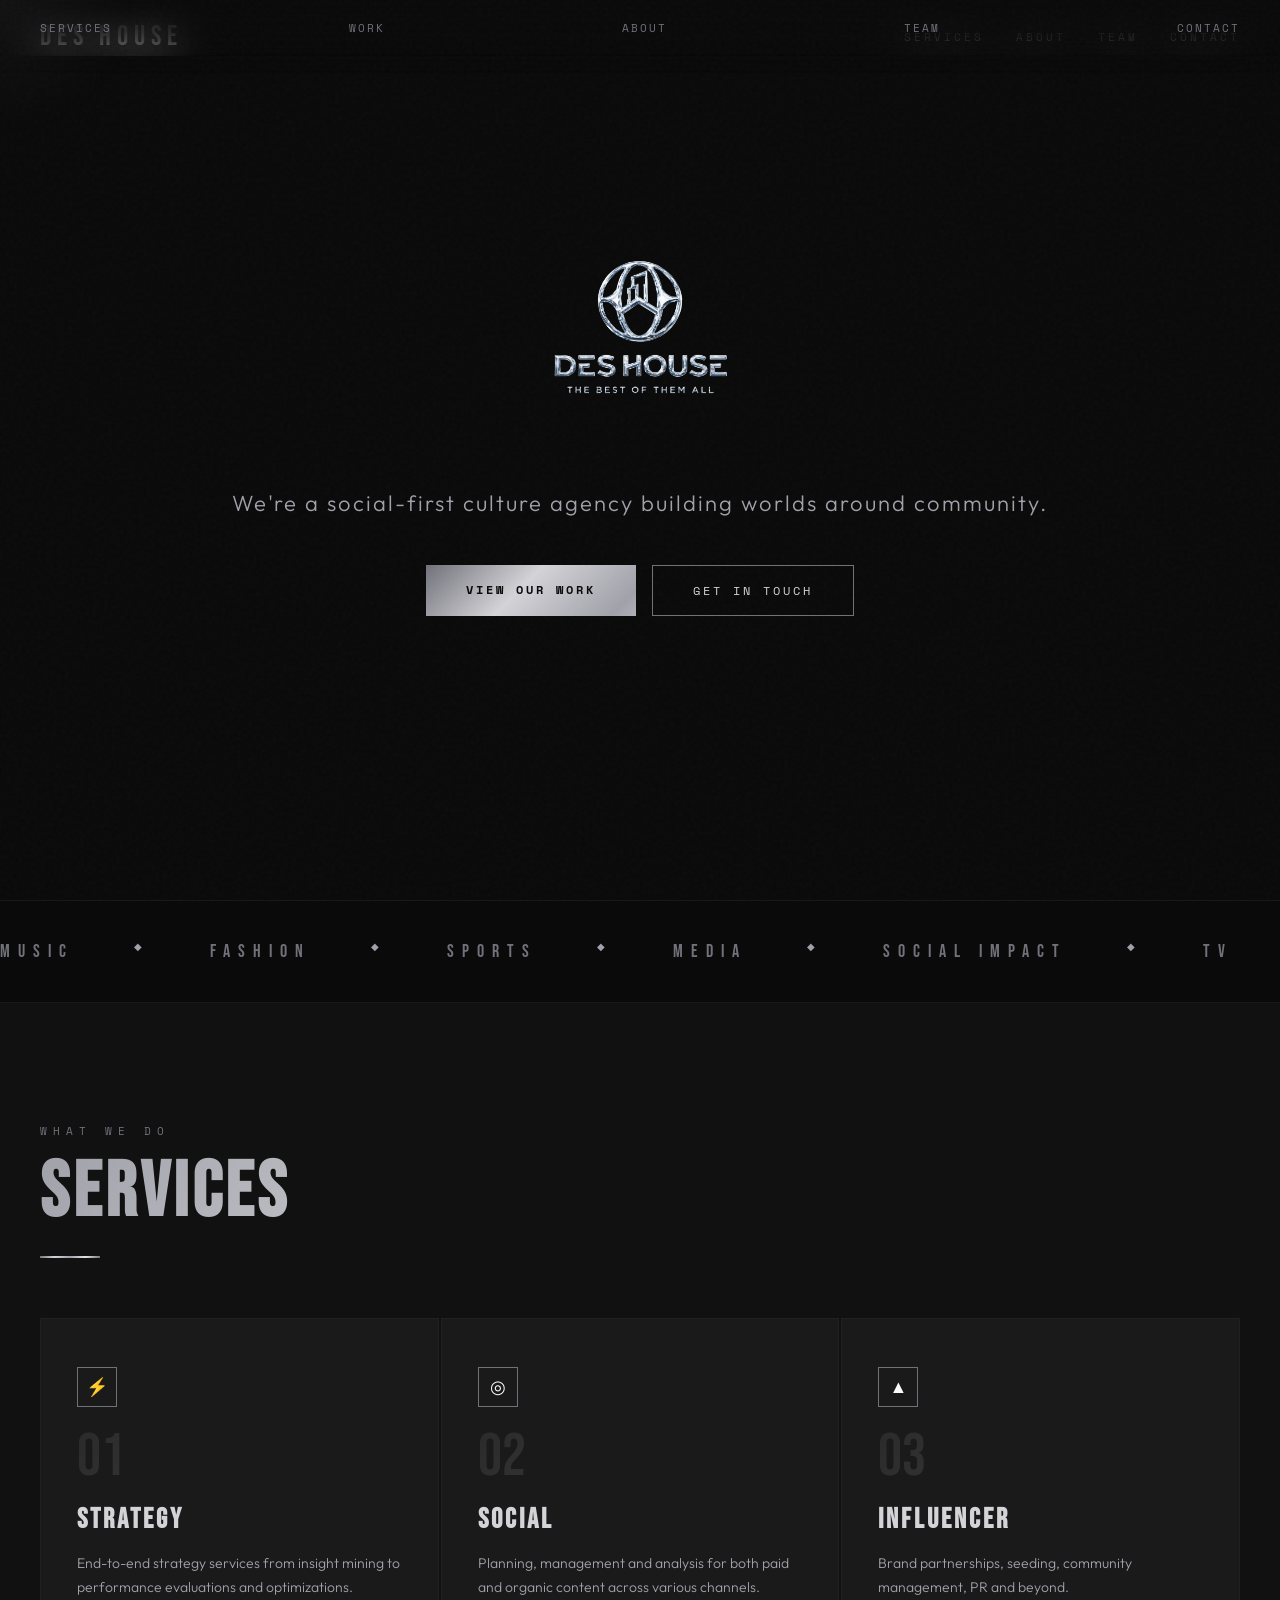
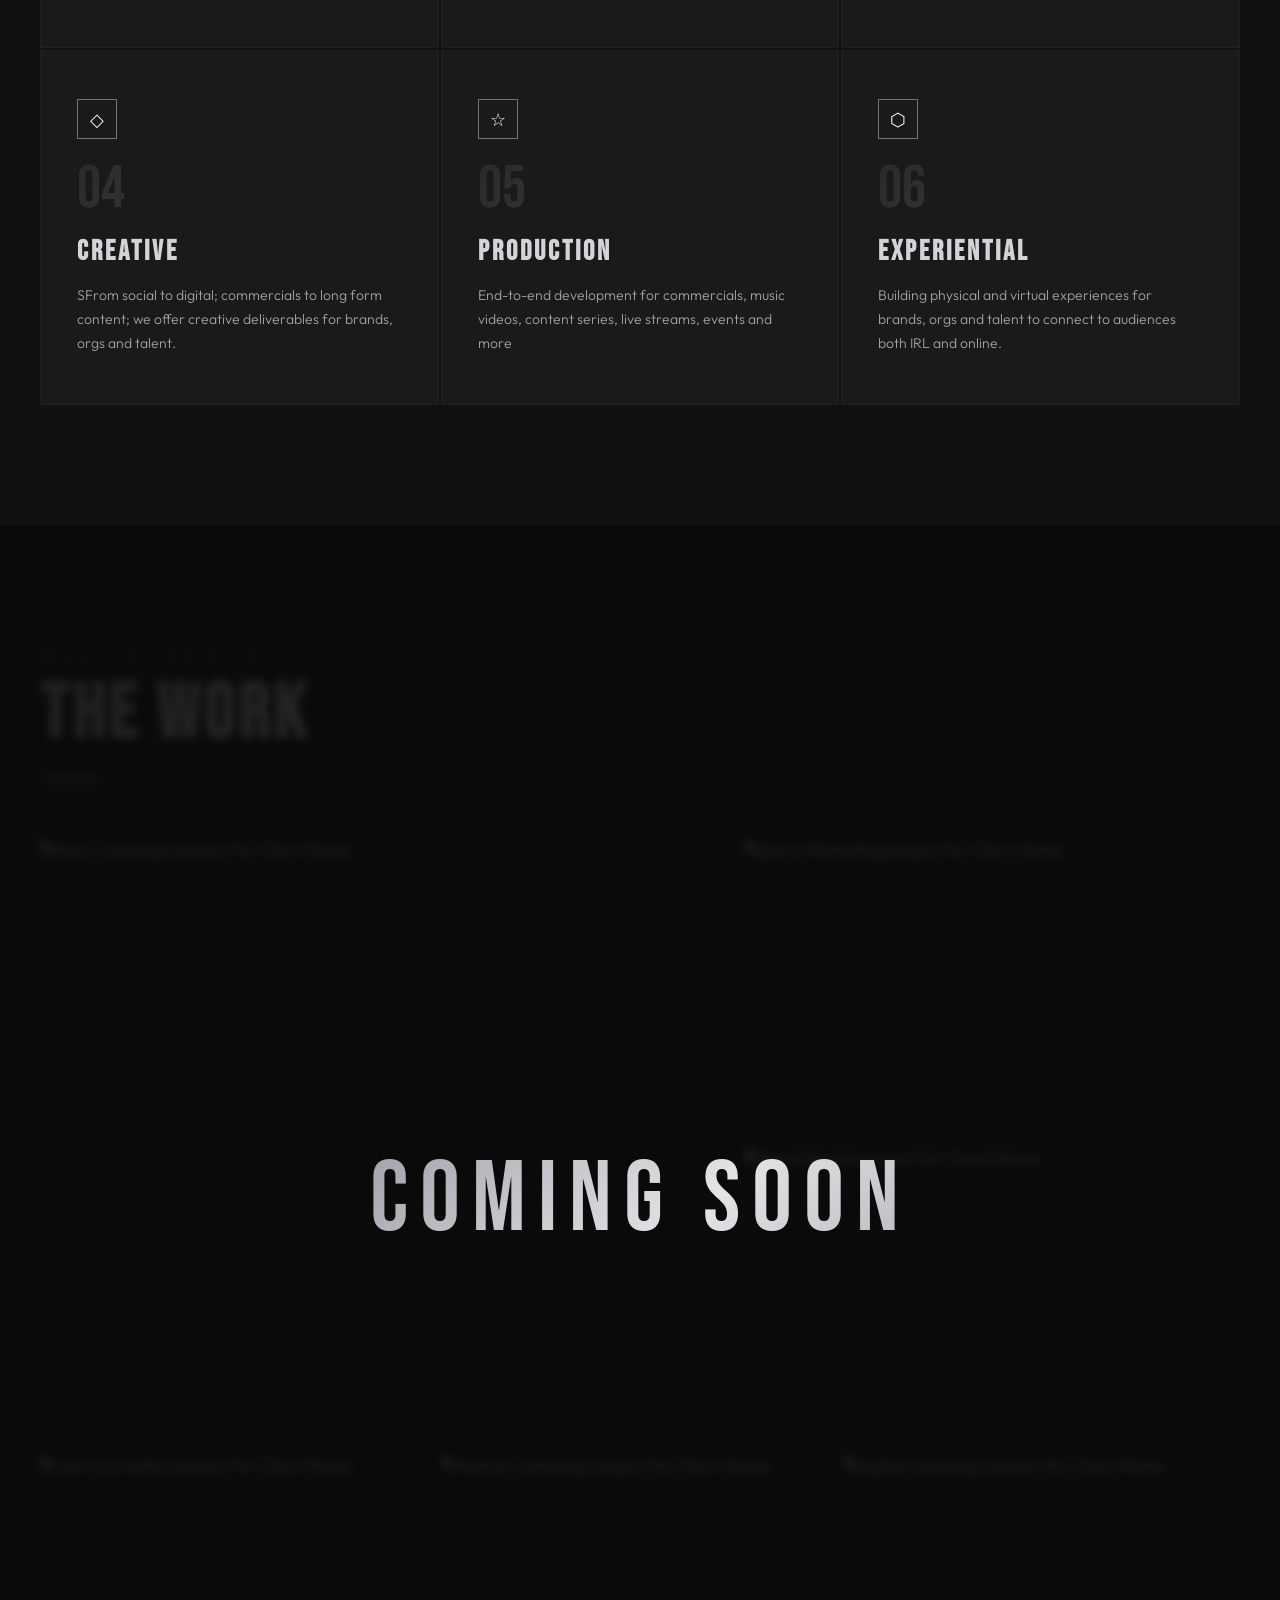
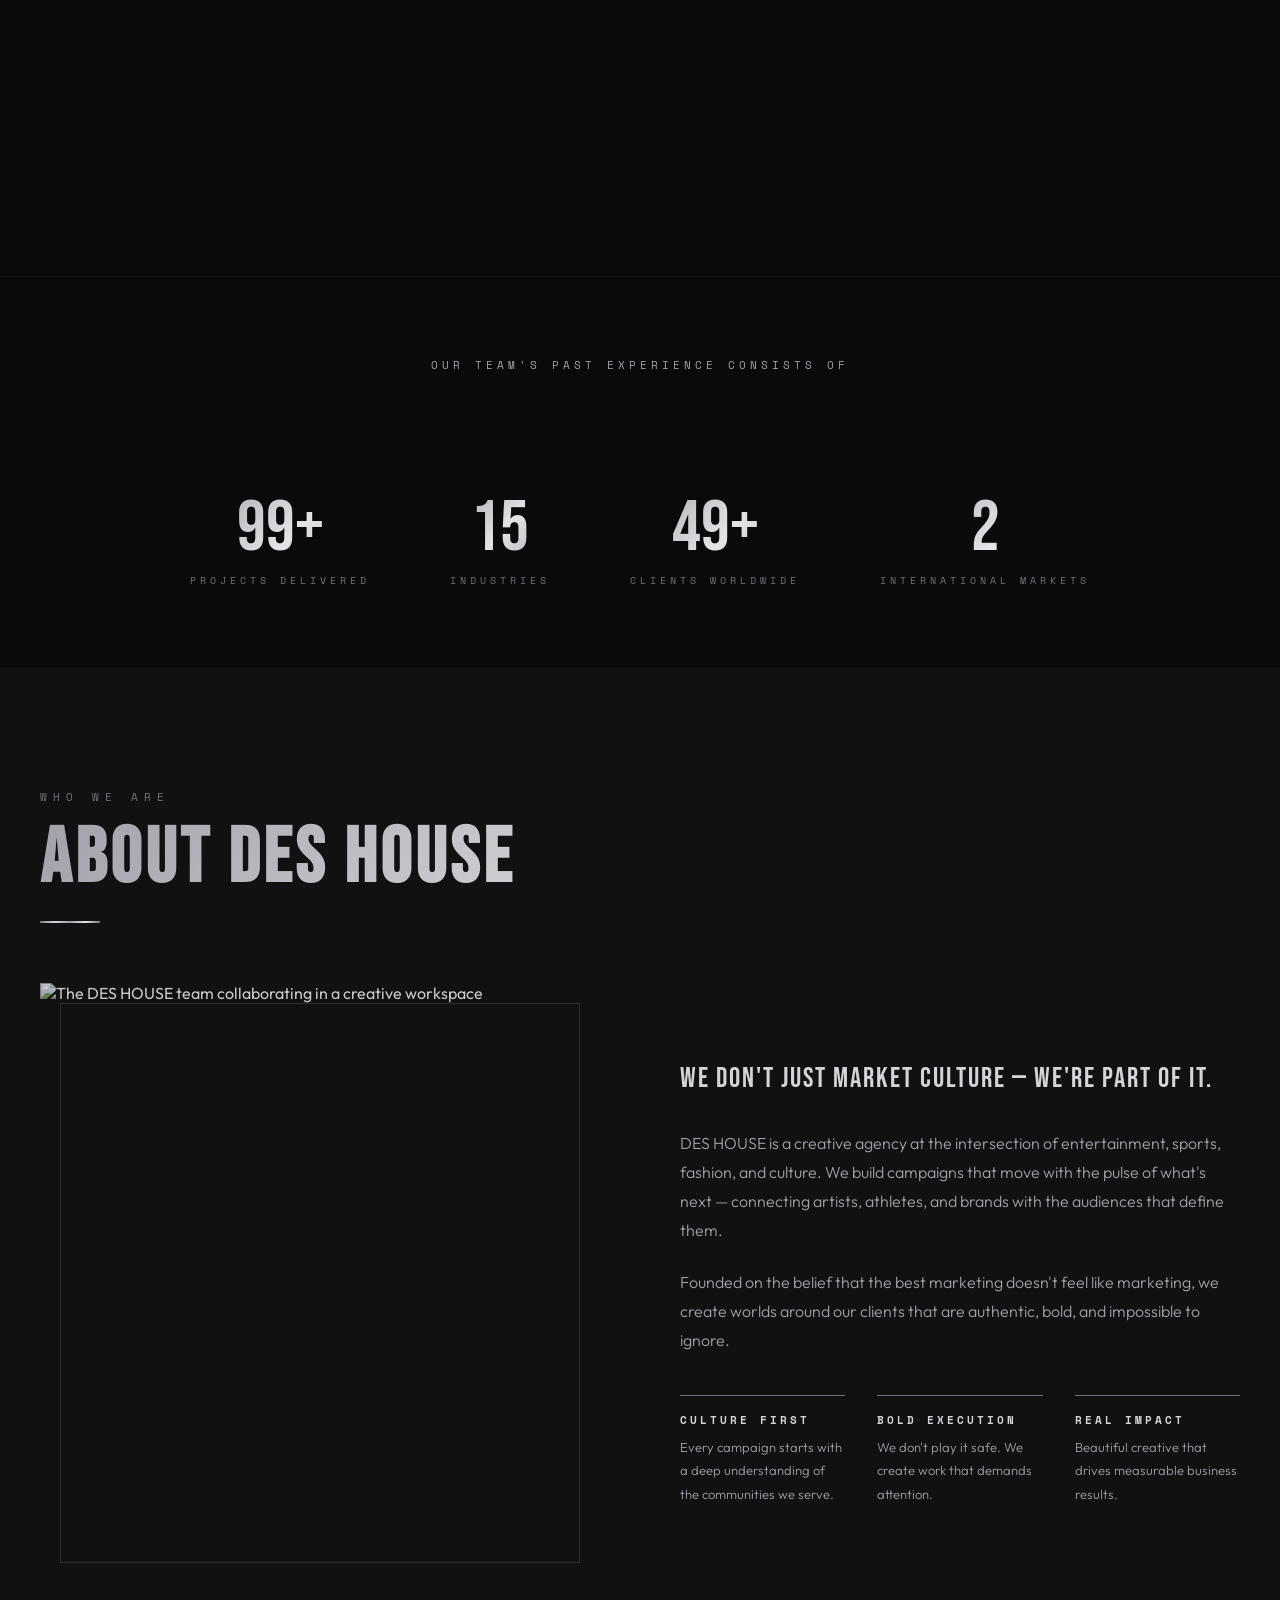
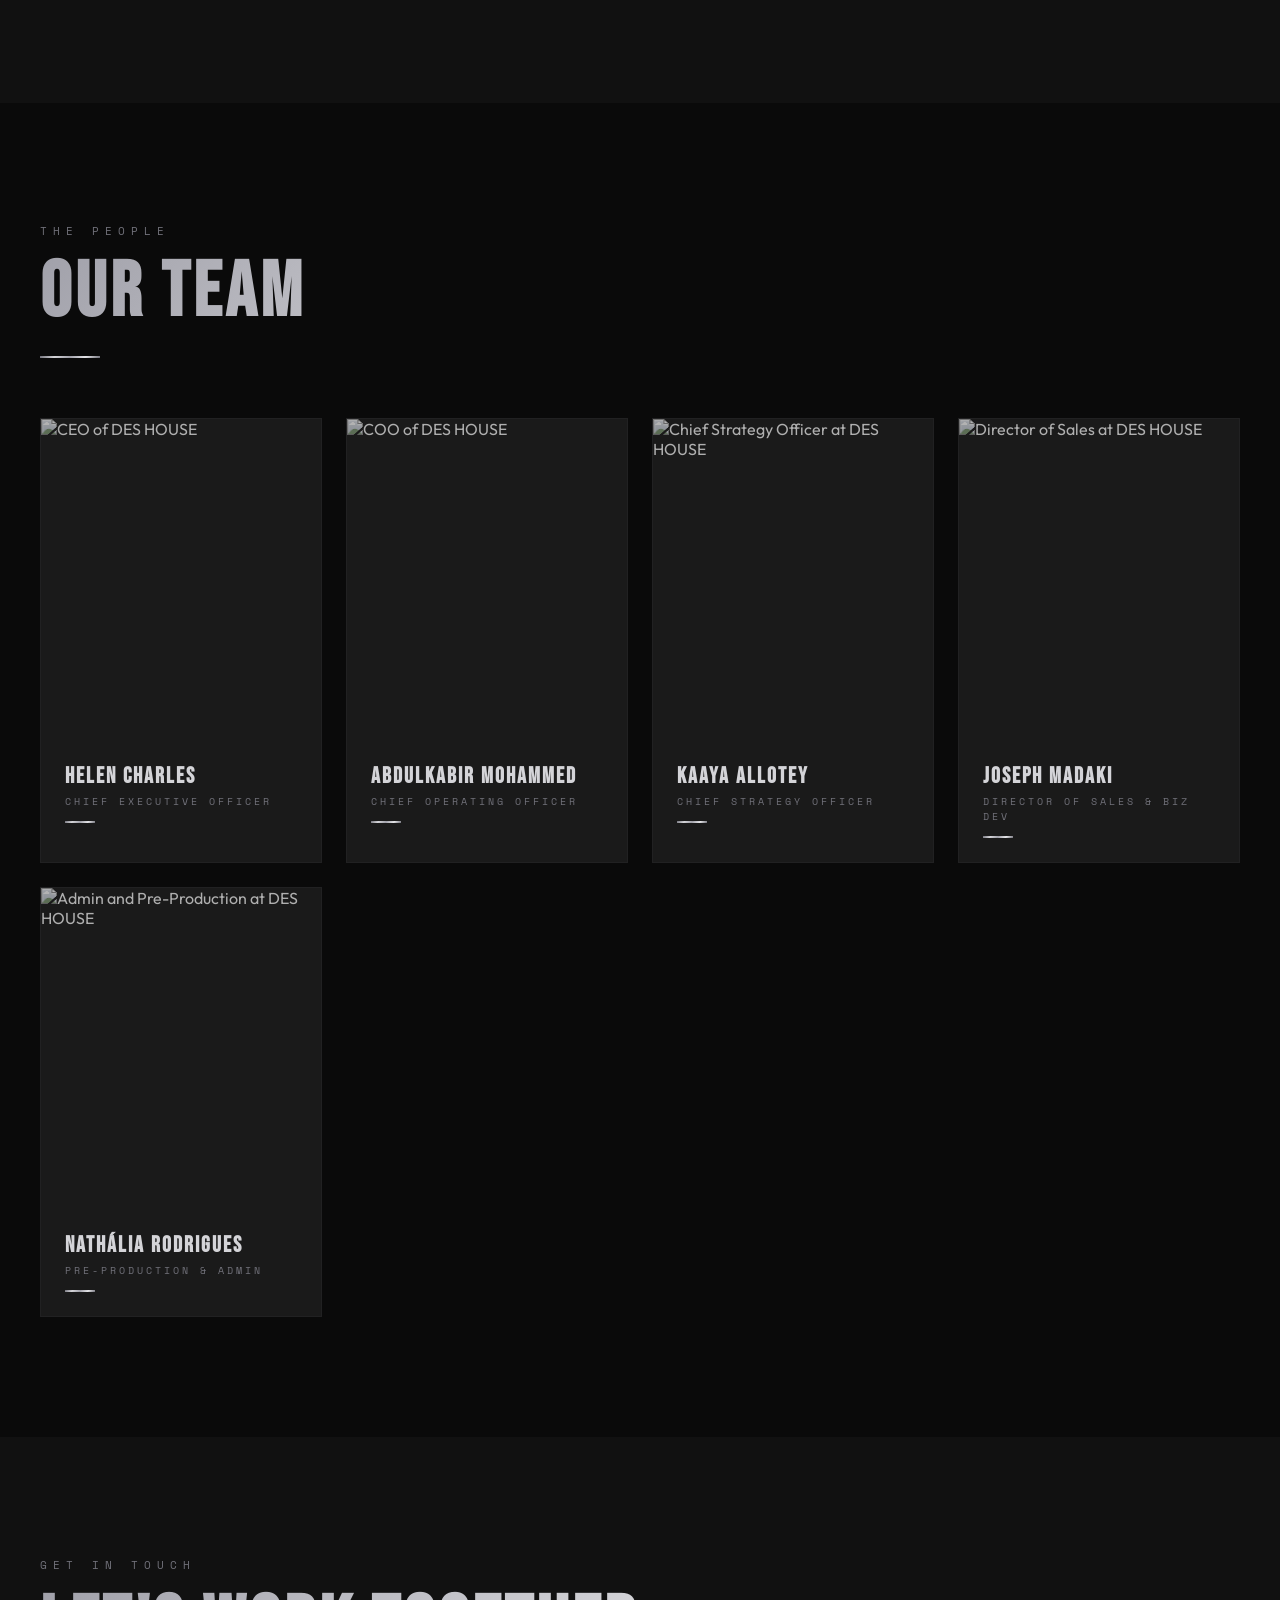
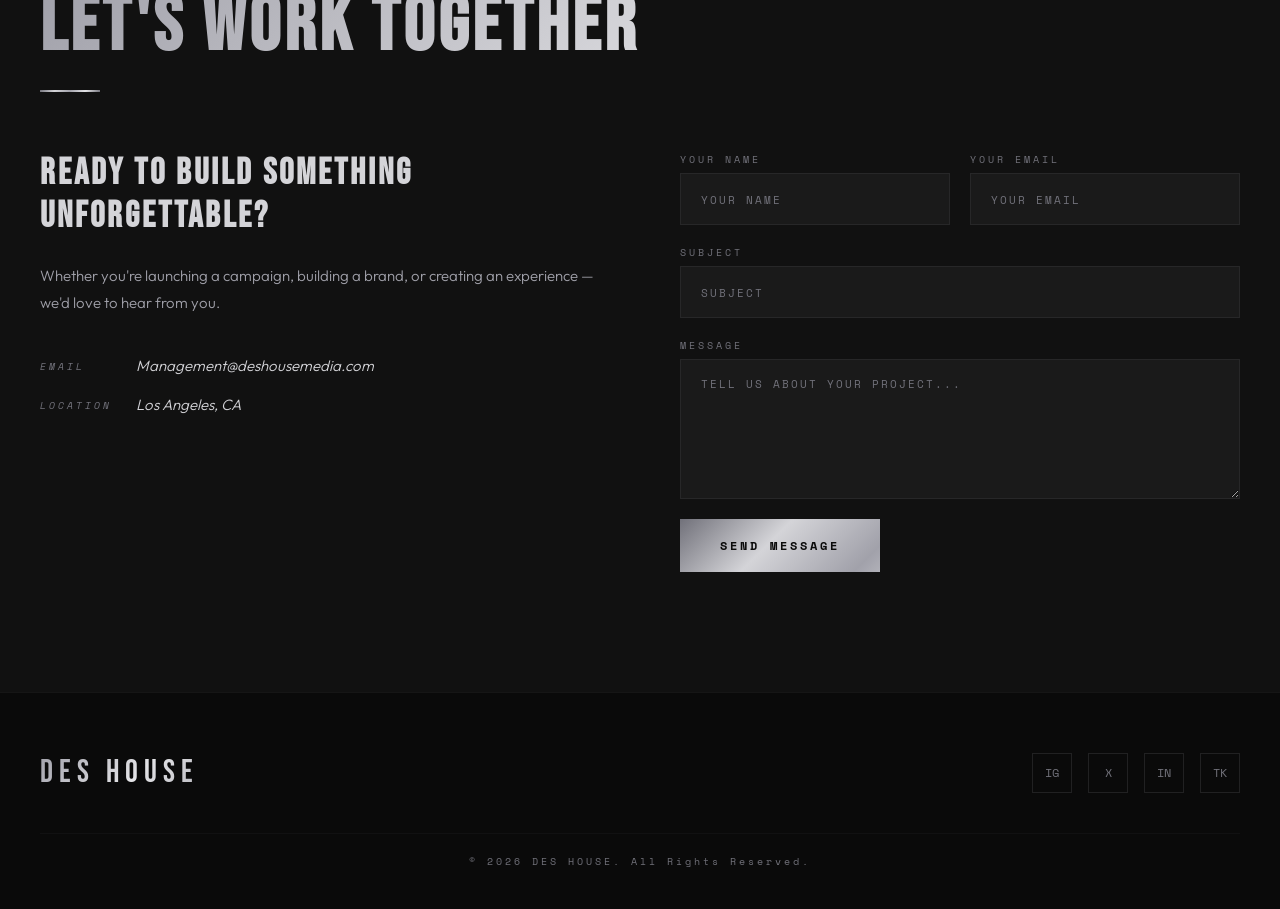
==== index.html @ db55d626 "Update index.html" ====
<!DOCTYPE html>
<html lang="en">
<head>
  <meta charset="UTF-8">
  <meta name="viewport" content="width=device-width, initial-scale=1.0">
  <title>DES HOUSE MEDIA</title>
  <meta name="description" content="DES HOUSE is a creative agency at the intersection of entertainment, sports, fashion, and culture. We build worlds around culture, sound, and sport.">

  <!-- Open Graph -->
  <meta property="og:title" content="DES HOUSE — Entertainment & Sports Marketing">
  <meta property="og:description" content="We build worlds around culture, sound, and sport.">
  <meta property="og:type" content="website">
  <meta property="og:url" content="https://deshousemedia.com">
  <meta property="og:image" content="./assets/og-image.jpg">

  <!-- Twitter Card -->
  <meta name="twitter:card" content="summary_large_image">
  <meta name="twitter:title" content="DES HOUSE — Entertainment & Sports Marketing">
  <meta name="twitter:description" content="We build worlds around culture, sound, and sport.">

  <!-- Fonts -->
  <link rel="preconnect" href="https://fonts.googleapis.com">
  <link rel="preconnect" href="https://fonts.gstatic.com" crossorigin>
  <link href="https://fonts.googleapis.com/css2?family=Bebas+Neue&family=Outfit:wght@300;400;500;600;700&family=Space+Mono:wght@400;700&display=swap" rel="stylesheet">

  <!-- Styles (flat structure) -->
  <link rel="stylesheet" href="./variables.css">
  <link rel="stylesheet" href="./base.css">
  <link rel="stylesheet" href="./layout.css">
  <link rel="stylesheet" href="./components.css">
</head>
<body>

  <div class="grain" aria-hidden="true"></div>
  <div class="cursor-glow" id="cursorGlow" aria-hidden="true"></div>

  <!-- Loader -->
  <div class="loader" id="loader" role="status" aria-label="Loading">
    <div class="loader-text" aria-hidden="true">DES HOUSE</div>
    <div class="loader-bar" aria-hidden="true">
      <div class="loader-bar-fill"></div>
    </div>
  </div>

  <!-- NAV -->
  <nav id="nav" role="navigation" aria-label="Main navigation">
    <a href="#" class="nav-logo" aria-label="DES HOUSE — home">DES HOUSE</a>
    <div class="nav-links">
      <a href="#services">Services</a>
      <!-- a href="#showreel">Reel</a -->
      <!-- a href="#work">Work</a -->
      <a href="#about">About</a>
      <a href="#team">Team</a>
      <a href="#contact">Contact</a>
    <button class="menu-toggle" id="menuToggle" aria-label="Open menu" aria-expanded="false" aria-controls="mobileMenu">
      <span></span><span></span><span></span>
    </button>
    </div>
  </nav>

  <nav class="mobile-menu" id="mobileMenu" aria-label="Mobile navigation" aria-hidden="true">
    <a href="#services">Services</a>
    <a href="#showreel">Reel</a>
    <a href="#work">Work</a>
    <a href="#about">About</a>
    <a href="#team">Team</a>
    <a href="#contact">Contact</a>
  </nav>

  <!-- HERO -->
  <section class="hero" aria-label="Hero">
    <div class="hero-fallback-bg" role="img" aria-label="Crowd at live event"></div>
    <div class="hero-overlay" aria-hidden="true"></div>
    <div class="hero-chrome-line" aria-hidden="true"></div>
    <div class="hero-content">
      <img src="./assets/Des House Logo.png" alt="DES HOUSE" class="hero-logo">
      <p class="hero-sub">We're a social-first culture agency building worlds around community.</p>
      <div class="hero-cta-row">
        <a href="#work" class="btn-chrome primary">View Our Work</a>
        <a href="#contact" class="btn-chrome secondary">Get In Touch</a>
      </div>
    </div>
  </section>

  <!-- MARQUEE -->
<div class="marquee-wrap" aria-hidden="true">
  <div class="marquee">
    <span>MUSIC</span><span class="dot">&#9670;</span>
    <span>FASHION</span><span class="dot">&#9670;</span>
    <span>SPORTS</span><span class="dot">&#9670;</span>
    <span>MEDIA</span><span class="dot">&#9670;</span>
    <span>SOCIAL IMPACT</span><span class="dot">&#9670;</span>
    <span>TV</span><span class="dot">&#9670;</span>
    <span>FILM</span><span class="dot">&#9670;</span>
    <span>TECH</span><span class="dot">&#9670;</span>
    <span>BEAUTY</span><span class="dot">&#9670;</span>
    <span>MUSIC</span><span class="dot">&#9670;</span>
    <span>FASHION</span><span class="dot">&#9670;</span>
    <span>SPORTS</span><span class="dot">&#9670;</span>
    <span>MEDIA</span><span class="dot">&#9670;</span>
    <span>SOCIAL IMPACT</span><span class="dot">&#9670;</span>
    <span>TV</span><span class="dot">&#9670;</span>
    <span>FILM</span><span class="dot">&#9670;</span>
    <span>TECH</span><span class="dot">&#9670;</span>
    <span>BEAUTY</span><span class="dot">&#9670;</span>
  </div>
</div>

  <!-- SERVICES -->
  <section id="services" aria-labelledby="services-heading">
    <p class="section-label reveal">What We Do</p>
    <h2 class="section-title reveal reveal-delay-1" id="services-heading">Services</h2>
    <div class="section-divider reveal reveal-delay-2" aria-hidden="true"></div>
    <div class="services-grid">
      <div class="service-card reveal reveal-delay-1">
        <div class="service-icon" aria-hidden="true">&#9889;</div>
        <div class="service-number" aria-hidden="true">01</div>
        <h3 class="service-title">Strategy</h3>
        <p class="service-desc">End-to-end strategy services from insight mining to performance evaluations and optimizations.</p>
      </div>
      <div class="service-card reveal reveal-delay-2">
        <div class="service-icon" aria-hidden="true">&#9678;</div>
        <div class="service-number" aria-hidden="true">02</div>
        <h3 class="service-title">Social</h3>
        <p class="service-desc">Planning, management and analysis for both paid and organic content across various channels.</p>
      </div>
      <div class="service-card reveal reveal-delay-3">
        <div class="service-icon" aria-hidden="true">&#9650;</div>
        <div class="service-number" aria-hidden="true">03</div>
        <h3 class="service-title">INfluencer</h3>
        <p class="service-desc">Brand partnerships, seeding, community management, PR and beyond.</p>
      </div>
      <div class="service-card reveal reveal-delay-4">
        <div class="service-icon" aria-hidden="true">&#9671;</div>
        <div class="service-number" aria-hidden="true">04</div>
        <h3 class="service-title">Creative</h3>
        <p class="service-desc">SFrom social to digital; commercials to long form content; we offer creative deliverables for brands, orgs and talent.</p>
      </div>
      <div class="service-card reveal reveal-delay-5">
        <div class="service-icon" aria-hidden="true">&#9734;</div>
        <div class="service-number" aria-hidden="true">05</div>
        <h3 class="service-title">Production</h3>
        <p class="service-desc">End-to-end development for commercials, music videos, content series, live streams, events and more</p>
      </div>
      <div class="service-card reveal reveal-delay-6">
        <div class="service-icon" aria-hidden="true">&#11041;</div>
        <div class="service-number" aria-hidden="true">06</div>
        <h3 class="service-title">Experiential</h3>
        <p class="service-desc">Building physical and virtual experiences for brands, orgs and talent to connect to audiences both IRL and online.</p>
      </div>
    </div>
  </section>

  <!-- SHOWREEL 
  <section id="showreel" aria-labelledby="showreel-heading">
    <p class="section-label reveal">See It In Action</p>
    <h2 class="section-title reveal reveal-delay-1" id="showreel-heading">Showreel</h2>
    <div class="section-divider reveal reveal-delay-2" style="margin-left:auto;margin-right:auto;" aria-hidden="true"></div>
    <div class="reel-container reveal reveal-delay-3">
      <div class="reel-placeholder" id="reelPlaceholder" onclick="playReel()" role="button" tabindex="0" aria-label="Play showreel video">
        <div class="reel-play" aria-hidden="true"><div class="reel-ring"></div></div>
        <span class="reel-label">Play Showreel</span>
      </div>
      <div class="reel-embed" id="reelEmbed" aria-label="Showreel video">
        <iframe id="reelIframe" src="" title="DES HOUSE Showreel" allow="autoplay; encrypted-media" allowfullscreen></iframe>
      </div>
      <div class="reel-chrome" aria-hidden="true"></div>
    </div>
  </section>
-->
  <!-- WORK -->
  <section id="work" aria-labelledby="work-heading">
    <div class="coming-soon-overlay"> <p class="coming-soon-text">Coming Soon</p> </div>
    <p class="section-label reveal">Selected Projects</p>
    <h2 class="section-title reveal reveal-delay-1" id="work-heading">The Work</h2>
    <div class="section-divider reveal reveal-delay-2" aria-hidden="true"></div>
    <div class="work-grid" id="workGrid" aria-label="Project case studies"></div>
  </section>

  <!-- MODAL -->
  <div class="modal-bg" id="modalBg" role="dialog" aria-modal="true" aria-labelledby="mTitle" aria-hidden="true">
    <div class="modal" id="modal">
      <div class="modal-top" aria-hidden="true"></div>
      <button class="modal-x" onclick="closeModal()" aria-label="Close case study">&times;</button>
      <img class="modal-hero" id="mImg" src="" alt="">
      <div class="modal-inner">
        <p class="modal-cat" id="mCat"></p>
        <h2 class="modal-t" id="mTitle"></h2>
        <div class="modal-meta">
          <div class="modal-meta-item"><span class="modal-ml">Client</span><span class="modal-mv" id="mClient"></span></div>
          <div class="modal-meta-item"><span class="modal-ml">Year</span><span class="modal-mv" id="mYear"></span></div>
          <div class="modal-meta-item"><span class="modal-ml">Services</span><span class="modal-mv" id="mServ"></span></div>
          <div class="modal-meta-item"><span class="modal-ml">Industry</span><span class="modal-mv" id="mInd"></span></div>
        </div>
        <div class="modal-body">
          <h3>The Brief</h3><p id="mBrief"></p>
          <h3>Our Approach</h3><p id="mApproach"></p>
          <div class="modal-gallery" id="mGallery"></div>
          <h3>Results</h3>
          <div class="modal-results" id="mResults"></div>
        </div>
      </div>
    </div>
  </div>

  <!-- STATS -->
  <div class="stats-strip" aria-label="Agency stats">
    <p class="stats-intro">Our team's past experience consists of</p>
    <div class="stat reveal"><div class="stat-number" data-target="100" data-suffix="+" aria-label="100+ Projects delivered">0</div><div class="stat-label">Projects Delivered</div></div>
    <div class="stat reveal reveal-delay-1"><div class="stat-number" data-target="16" data-suffix="" aria-label="16 Industries">0</div><div class="stat-label">Industries</div></div>
    <div class="stat reveal reveal-delay-2"><div class="stat-number" data-target="50" data-suffix="+" aria-label="50+ Clients ">0</div><div class="stat-label">Clients Worldwide</div></div>
    <div class="stat reveal reveal-delay-3"><div class="stat-number" data-target="3" data-suffix=""   aria-label="3 International markets">0</div><div class="stat-label">International markets</div></div>
  </div>

  <!-- ABOUT -->
  <section id="about" aria-labelledby="about-heading">
    <p class="section-label reveal">Who We Are</p>
    <h2 class="section-title reveal reveal-delay-1" id="about-heading">About DES HOUSE</h2>
    <div class="section-divider reveal reveal-delay-2" aria-hidden="true"></div>
    <div class="about-grid">
      <div class="about-img-wrap reveal">
        <img src="https://images.unsplash.com/photo-1522071820081-009f0129c71c?w=900&q=80" alt="The DES HOUSE team collaborating in a creative workspace" loading="lazy" width="900" height="600">
        <div class="about-frame" aria-hidden="true"></div>
      </div>
      <div class="about-text">
        <p class="hl reveal">We don't just market culture — we're part of it.</p>
        <p class="reveal reveal-delay-1">DES HOUSE is a creative agency at the intersection of entertainment, sports, fashion, and culture. We build campaigns that move with the pulse of what's next — connecting artists, athletes, and brands with the audiences that define them.</p>
        <p class="reveal reveal-delay-2">Founded on the belief that the best marketing doesn't feel like marketing, we create worlds around our clients that are authentic, bold, and impossible to ignore.</p>
        <div class="about-vals reveal reveal-delay-3">
          <div class="about-val"><h4>Culture First</h4><p>Every campaign starts with a deep understanding of the communities we serve.</p></div>
          <div class="about-val"><h4>Bold Execution</h4><p>We don't play it safe. We create work that demands attention.</p></div>
          <div class="about-val"><h4>Real Impact</h4><p>Beautiful creative that drives measurable business results.</p></div>
        </div>
      </div>
    </div>
  </section>

  <!-- TEAM -->
  <section id="team" aria-labelledby="team-heading">
    <p class="section-label reveal">The People</p>
    <h2 class="section-title reveal reveal-delay-1" id="team-heading">Our Team</h2>
    <div class="section-divider reveal reveal-delay-2" aria-hidden="true"></div>
    <div class="team-grid" id="teamGrid" aria-label="Team members"></div>
  </section>

  <!-- CONTACT -->
  <section id="contact" aria-labelledby="contact-heading">
    <p class="section-label reveal">Get In Touch</p>
    <h2 class="section-title reveal reveal-delay-1" id="contact-heading">Let's Work Together</h2>
    <div class="section-divider reveal reveal-delay-2" aria-hidden="true"></div>
    <div class="contact-grid">
      <div class="contact-info reveal reveal-delay-3">
        <h3>Ready to build something unforgettable?</h3>
        <p>Whether you're launching a campaign, building a brand, or creating an experience — we'd love to hear from you.</p>
        <address class="c-details">
          <div class="c-detail"><span class="c-dl">Email</span><a class="c-dv" href="mailto:Management@deshousemedia.com">Management@deshousemedia.com</a></div>
<!-- <div class="c-detail"><span class="c-dl">Phone</span><a class="c-dv" href="tel:+10000000000">+1 (000) 000-0000</a></div> -->
          <div class="c-detail"><span class="c-dl">Location</span><span class="c-dv">Los Angeles, CA</span></div>
        </address>
      </div>
      <form class="contact-form" id="contactForm" novalidate aria-label="Contact form">
        <div class="form-row">
          <div class="fg">
            <label for="name">Your Name</label>
            <input type="text" id="name" name="name" placeholder="Your Name" required minlength="2" autocomplete="name">
          </div>
          <div class="fg">
            <label for="email">Your Email</label>
            <input type="email" id="email" name="email" placeholder="Your Email" required autocomplete="email">
          </div>
        </div>
        <div class="fg">
          <label for="subject">Subject</label>
          <input type="text" id="subject" name="subject" placeholder="Subject" required>
        </div>
        <div class="fg">
          <label for="message">Message</label>
          <textarea id="message" name="message" placeholder="Tell us about your project..." required minlength="20"></textarea>
        </div>
        <div id="formStatus" class="form-status" role="status" aria-live="polite"></div>
        <button type="submit" class="btn-sub">Send Message</button>
      </form>
    </div>
  </section>

  <!-- FOOTER -->
  <footer role="contentinfo">
    <div class="footer-c">
      <a href="#" class="footer-logo" aria-label="DES HOUSE — back to top">DES HOUSE</a>
      <nav class="footer-links" aria-label="Footer navigation">
        <a href="#services">Services</a>
        <a href="#work">Work</a>
        <a href="#about">About</a>
        <a href="#team">Team</a>
        <a href="#contact">Contact</a>
      </nav>
      <div class="footer-soc" aria-label="Social media links">
        <a class="footer-s" href="#" aria-label="Instagram" rel="noopener noreferrer">IG</a>
        <a class="footer-s" href="#" aria-label="X / Twitter" rel="noopener noreferrer">X</a>
        <a class="footer-s" href="#" aria-label="LinkedIn" rel="noopener noreferrer">IN</a>
        <a class="footer-s" href="#" aria-label="TikTok" rel="noopener noreferrer">TK</a>
      </div>
    </div>
    <div class="footer-b">
      <p>&copy; <span id="year"></span> DES HOUSE. All Rights Reserved.</p>
    </div>
  </footer>

  <script>document.getElementById('year').textContent = new Date().getFullYear();</script>
  <script type="module" src="./main.js"></script>

</body>
</html>
---- variables.css ----
/* ============================================
   VARIABLES & RESET
   ============================================ */

*, *::before, *::after {
  margin: 0;
  padding: 0;
  box-sizing: border-box;
}

:root {
  /* Colors */
  --cl: #d4d4d8;
  --cm: #a1a1aa;
  --cd: #71717a;
  --bk: #0a0a0a;
  --bs: #111;
  --bc: #1a1a1a;
  --bh: #222;
  --wh: #fafafa;

  /* Gradients */
  --cg: linear-gradient(135deg, #71717a 0%, #d4d4d8 25%, #a1a1aa 50%, #e4e4e7 75%, #71717a 100%);
  --ct: linear-gradient(135deg, #a1a1aa, #e4e4e7, #a1a1aa, #d4d4d8);
}

html {
  scroll-behavior: smooth;
}

body {
  background: var(--bk);
  color: var(--wh);
  font-family: 'Outfit', sans-serif;
  overflow-x: hidden;
}

a {
  color: inherit;
  text-decoration: none;
}

::selection {
  background: var(--cm);
  color: var(--bk);
}
---- base.css ----
/* ============================================
   BASE COMPONENTS
   Loader, Cursor, Grain, Marquee, Sections,
   Stats, Buttons, Footer
   ============================================ */

/* --- Grain & Cursor --- */
.cursor-glow {
  position: fixed;
  width: 280px;
  height: 280px;
  border-radius: 50%;
  background: radial-gradient(circle, rgba(161,161,170,.06) 0%, transparent 70%);
  pointer-events: none;
  z-index: 9999;
  transform: translate(-50%, -50%);
}

.grain {
  position: fixed;
  inset: 0;
  pointer-events: none;
  z-index: 9998;
  opacity: .025;
  background-image: url("data:image/svg+xml,%3Csvg viewBox='0 0 256 256' xmlns='http://www.w3.org/2000/svg'%3E%3Cfilter id='n'%3E%3CfeTurbulence type='fractalNoise' baseFrequency='0.9' numOctaves='4' stitchTiles='stitch'/%3E%3C/filter%3E%3Crect width='100%25' height='100%25' filter='url(%23n)'/%3E%3C/svg%3E");
}

/* --- Loader --- */
.loader {
  position: fixed;
  inset: 0;
  background: var(--bk);
  z-index: 10000;
  display: flex;
  align-items: center;
  justify-content: center;
  flex-direction: column;
  gap: 24px;
  transition: opacity .8s, visibility .8s;
}

.loader.hidden {
  opacity: 0;
  visibility: hidden;
  pointer-events: none;
}

.loader-text {
  font-family: 'Bebas Neue', sans-serif;
  font-size: clamp(48px, 10vw, 120px);
  background: var(--ct);
  -webkit-background-clip: text;
  -webkit-text-fill-color: transparent;
  background-clip: text;
  letter-spacing: 8px;
  animation: shimmer 2s ease-in-out infinite;
  background-size: 200% 100%;
}

.loader-bar {
  width: 200px;
  height: 2px;
  background: var(--bc);
  border-radius: 2px;
  overflow: hidden;
}

.loader-bar-fill {
  height: 100%;
  width: 0%;
  background: var(--cg);
  animation: loadFill 2s ease-in-out forwards;
}

/* --- Section Base --- */
section {
  padding: 120px 40px;
  position: relative;
}

.section-label {
  font-family: 'Space Mono', monospace;
  font-size: 11px;
  letter-spacing: 6px;
  text-transform: uppercase;
  color: var(--cd);
  margin-bottom: 16px;
}

.section-title {
  font-family: 'Bebas Neue', sans-serif;
  font-size: clamp(40px, 6vw, 80px);
  letter-spacing: 4px;
  background: var(--ct);
  -webkit-background-clip: text;
  -webkit-text-fill-color: transparent;
  background-clip: text;
  background-size: 200% 100%;
  line-height: 1;
}

.section-divider {
  width: 60px;
  height: 2px;
  background: var(--cg);
  margin: 24px 0 40px 0;
}

/* --- Marquee --- */
.marquee-wrap {
  overflow: hidden;
  padding: 40px 0;
  border-top: 1px solid rgba(161,161,170,.1);
  border-bottom: 1px solid rgba(161,161,170,.1);
}

.marquee {
  display: flex;
  gap: 60px;
  animation: marquee 20s linear infinite;
  width: max-content;
}

.marquee span {
  font-family: 'Bebas Neue', sans-serif;
  font-size: 18px;
  letter-spacing: 8px;
  color: var(--cd);
  white-space: nowrap;
}

.marquee .dot {
  color: var(--cm);
  font-size: 10px;
}

/* --- Stats Strip --- */
.stats-strip {
  display: flex;
  justify-content: center;
  gap: 80px;
  padding: 80px 40px;
  border-top: 1px solid rgba(161,161,170,.08);
  border-bottom: 1px solid rgba(161,161,170,.08);
  background: var(--bk);
  flex-wrap: wrap;
}

.stat { text-align: center; }

.stat-number {
  font-family: 'Bebas Neue', sans-serif;
  font-size: clamp(48px, 6vw, 72px);
  background: var(--ct);
  -webkit-background-clip: text;
  -webkit-text-fill-color: transparent;
  background-clip: text;
  background-size: 200% 100%;
  line-height: 1;
}

.stat-label {
  font-family: 'Space Mono', monospace;
  font-size: 10px;
  letter-spacing: 4px;
  text-transform: uppercase;
  color: var(--cd);
  margin-top: 8px;
}

/* --- Buttons --- */
.btn-chrome {
  font-family: 'Space Mono', monospace;
  font-size: 12px;
  letter-spacing: 3px;
  text-transform: uppercase;
  padding: 16px 40px;
  border: none;
  cursor: pointer;
  transition: all .4s;
}

.btn-chrome.primary {
  background: var(--cg);
  background-size: 200% 100%;
  color: var(--bk);
  font-weight: 700;
}

.btn-chrome.primary:hover {
  background-position: 100% 50%;
  transform: translateY(-2px);
  box-shadow: 0 8px 32px rgba(161,161,170,.2);
}

.btn-chrome.secondary {
  background: transparent;
  color: var(--cl);
  border: 1px solid var(--cd);
}

.btn-chrome.secondary:hover {
  background: rgba(161,161,170,.1);
  border-color: var(--cl);
}

/* --- Footer --- */
footer {
  padding: 60px 40px 40px;
  border-top: 1px solid rgba(161,161,170,.08);
  background: var(--bk);
}

.footer-c {
  display: flex;
  justify-content: space-between;
  align-items: flex-start;
  max-width: 1400px;
  margin: 0 auto;
  flex-wrap: wrap;
  gap: 40px;
}

.footer-logo {
  font-family: 'Bebas Neue', sans-serif;
  font-size: 32px;
  letter-spacing: 6px;
  background: var(--ct);
  -webkit-background-clip: text;
  -webkit-text-fill-color: transparent;
  background-clip: text;
  background-size: 200% 100%;
}

.footer-links {
  display: flex;
  gap: 32px;
}

.footer-links a {
  font-family: 'Space Mono', monospace;
  font-size: 11px;
  letter-spacing: 2px;
  text-transform: uppercase;
  color: var(--cd);
  transition: color .3s;
}

.footer-links a:hover { color: var(--cl); }

.footer-soc { display: flex; gap: 16px; }

.footer-s {
  width: 40px;
  height: 40px;
  border: 1px solid rgba(161,161,170,.15);
  display: flex;
  align-items: center;
  justify-content: center;
  font-size: 12px;
  font-family: 'Space Mono', monospace;
  color: var(--cd);
  transition: all .3s;
  cursor: pointer;
}

.footer-s:hover {
  border-color: var(--cl);
  color: var(--cl);
  background: rgba(161,161,170,.05);
}

.footer-b {
  text-align: center;
  margin-top: 40px;
  padding-top: 20px;
  border-top: 1px solid rgba(161,161,170,.05);
  max-width: 1400px;
  margin-left: auto;
  margin-right: auto;
}

.footer-b p {
  font-family: 'Space Mono', monospace;
  font-size: 10px;
  letter-spacing: 3px;
  color: var(--cd);
}
.stats-intro {
  width: 100%;
  text-align: center;
  font-family: 'Space Mono', monospace;
  font-size: 11px;
  letter-spacing: 4px;
  text-transform: uppercase;
  color: var(--cm);
  margin-bottom: 40px;
}
---- layout.css ----
/* ============================================
   LAYOUT — Nav, Hero, Services, Work,
   About, Team
   ============================================ */

/* --- Nav --- */
nav {
  position: fixed;
  top: 0;
  left: 0;
  right: 0;
  z-index: 1000;
  padding: 20px 40px;
  display: flex;
  align-items: center;
  justify-content: space-between;
  background: linear-gradient(to bottom, rgba(10,10,10,.95), transparent);
  backdrop-filter: blur(20px);
  -webkit-backdrop-filter: blur(20px);
  transition: all .4s;
}

nav.scrolled {
  background: rgba(10,10,10,.92);
  padding: 14px 40px;
  border-bottom: 1px solid rgba(161,161,170,.1);
}

.nav-logo {
  font-family: 'Bebas Neue', sans-serif;
  font-size: 28px;
  letter-spacing: 6px;
  background: var(--ct);
  -webkit-background-clip: text;
  -webkit-text-fill-color: transparent;
  background-clip: text;
  background-size: 200% 100%;
}

.nav-links {
  display: flex;
  gap: 32px;
  align-items: center;
}

.nav-links a {
  font-family: 'Space Mono', monospace;
  font-size: 11px;
  letter-spacing: 3px;
  text-transform: uppercase;
  color: var(--cm);
  position: relative;
  transition: color .3s;
}

.nav-links a::after {
  content: '';
  position: absolute;
  bottom: -4px;
  left: 0;
  width: 0;
  height: 1px;
  background: var(--cl);
  transition: width .3s;
}

.nav-links a:hover { color: var(--wh); }
.nav-links a:hover::after { width: 100%; }

.nav-cta {
  font-family: 'Space Mono', monospace;
  font-size: 11px;
  letter-spacing: 2px;
  text-transform: uppercase;
  padding: 10px 24px;
  border: 1px solid var(--cd);
  background: transparent;
  color: var(--cl);
  cursor: pointer;
  transition: all .3s;
}

.nav-cta:hover {
  background: var(--cl);
  color: var(--bk);
  border-color: var(--cl);
}

.menu-toggle {
  display: none;
  flex-direction: column;
  gap: 6px;
  cursor: pointer;
  z-index: 1001;
  background: none;
  border: none;
  padding: 4px;
}

.menu-toggle span {
  width: 28px;
  height: 1.5px;
  background: var(--cl);
  transition: all .3s;
  display: block;
}

.mobile-menu {
  display: none;
  position: fixed;
  inset: 0;
  background: rgba(10,10,10,.98);
  z-index: 999;
  flex-direction: column;
  align-items: center;
  justify-content: center;
  gap: 32px;
  opacity: 0;
  visibility: hidden;
  transition: all .4s;
}

.mobile-menu.active {
  opacity: 1;
  visibility: visible;
}

.mobile-menu a {
  font-family: 'Bebas Neue', sans-serif;
  font-size: 48px;
  letter-spacing: 6px;
  color: var(--cm);
  transition: color .3s;
}

.mobile-menu a:hover { color: var(--wh); }

/* --- Hero --- */

.hero-logo {
  max-width: 520px;
  max-height: 260px;
  width: 80%;
  height: auto;
  margin: 0 auto;
  display: block;
  opacity: 0;
  animation: fadeUp 1s ease 2.4s forwards;
  object-fit: contain;
}
.hero {
  position: relative;
  height: 100vh;
  min-height: 700px;
  display: flex;
  align-items: center;
  justify-content: center;
  overflow: hidden;
}

.hero-fallback-bg {
  position: absolute;
  inset: 0;
  background: url('https://images.unsplash.com/photo-1492684223066-81342ee5ff30?w=1920&q=80') center/cover no-repeat;
  filter: grayscale(60%) brightness(.25) contrast(1.2);
}

.hero-overlay {
  position: absolute;
  inset: 0;
  background: linear-gradient(to bottom, rgba(10,10,10,.5) 0%, rgba(10,10,10,.15) 40%, rgba(10,10,10,.85) 100%);
}

.hero-chrome-line {
  position: absolute;
  top: 0;
  left: 0;
  right: 0;
  height: 3px;
  background: var(--cg);
  background-size: 200% 100%;
  animation: shimmer 3s ease-in-out infinite;
}

.hero-content {
  position: relative;
  z-index: 2;
  text-align: center;
  max-width: 1100px;
  padding: 0 24px;
  padding-bottom: 80px;
}

.hero-tag {
  font-family: 'Space Mono', monospace;
  font-size: 12px;
  letter-spacing: 6px;
  text-transform: uppercase;
  color: var(--cm);
  margin-bottom: 24px;
  opacity: 0;
  animation: fadeUp .8s ease 2.2s forwards;
}

.hero-title {
  font-family: 'Bebas Neue', sans-serif;
  font-size: clamp(64px, 12vw, 180px);
  line-height: .9;
  letter-spacing: 8px;
  background: var(--ct);
  -webkit-background-clip: text;
  -webkit-text-fill-color: transparent;
  background-clip: text;
  background-size: 200% 100%;
  opacity: 0;
  animation: fadeUp 1s ease 2.4s forwards, shimmer 4s ease-in-out 3.4s infinite;
}

.hero-sub {
  font-weight: 300;
  font-size: clamp(16px, 2vw, 22px);
  color: var(--cm);
  margin-top: 24px;
  letter-spacing: 2px;
  opacity: 0;
  animation: fadeUp .8s ease 2.6s forwards;
}

.hero-cta-row {
  display: flex;
  gap: 16px;
  justify-content: center;
  margin-top: 48px;
  opacity: 0;
  animation: fadeUp .8s ease 2.8s forwards;
}

.hero-scroll {
  position: absolute;
  bottom: 40px;
  left: 50%;
  transform: translateX(-50%);
  display: flex;
  flex-direction: column;
  align-items: center;
  gap: 8px;
  opacity: 0;
  animation: fadeUp .8s ease 3s forwards;
}

.hero-scroll span {
  font-family: 'Space Mono', monospace;
  font-size: 10px;
  letter-spacing: 4px;
  text-transform: uppercase;
  color: var(--cd);
}

.scroll-line {
  width: 1px;
  height: 40px;
  background: var(--cd);
  position: relative;
  overflow: hidden;
}

.scroll-line::after {
  content: '';
  position: absolute;
  top: -100%;
  width: 100%;
  height: 50%;
  background: var(--cl);
  animation: scrollDown 2s ease-in-out infinite;
}

/* --- Services --- */
#services { background: var(--bs); }

.services-grid {
  display: grid;
  grid-template-columns: repeat(auto-fit, minmax(300px, 1fr));
  gap: 2px;
  margin-top: 60px;
  max-width: 1400px;
  margin-left: auto;
  margin-right: auto;
}

.service-card {
  background: var(--bc);
  padding: 48px 36px;
  position: relative;
  overflow: hidden;
  transition: all .5s;
  border: 1px solid rgba(161,161,170,.05);
}

.service-card::before {
  content: '';
  position: absolute;
  top: 0;
  left: 0;
  right: 0;
  height: 2px;
  background: var(--cg);
  background-size: 200% 100%;
  transform: scaleX(0);
  transform-origin: left;
  transition: transform .5s;
}

.service-card:hover::before { transform: scaleX(1); }
.service-card:hover { background: var(--bh); transform: translateY(-4px); }

.service-number {
  font-family: 'Bebas Neue', sans-serif;
  font-size: 60px;
  background: var(--ct);
  -webkit-background-clip: text;
  -webkit-text-fill-color: transparent;
  background-clip: text;
  opacity: .12;
  line-height: 1;
  margin-bottom: 16px;
}

.service-title {
  font-family: 'Bebas Neue', sans-serif;
  font-size: 28px;
  letter-spacing: 3px;
  color: var(--cl);
  margin-bottom: 16px;
}

.service-desc {
  font-weight: 300;
  font-size: 14px;
  line-height: 1.7;
  color: var(--cm);
}

.service-icon {
  width: 40px;
  height: 40px;
  border: 1px solid var(--cd);
  display: flex;
  align-items: center;
  justify-content: center;
  margin-bottom: 20px;
  font-size: 18px;
  transition: all .3s;
}

.service-card:hover .service-icon {
  background: var(--cg);
  border-color: transparent;
}

/* --- Showreel --- */
#showreel {
  background: var(--bk);
  text-align: center;
}

.reel-container {
  max-width: 1200px;
  margin: 60px auto 0;
  position: relative;
  aspect-ratio: 16/9;
  background: var(--bc);
  border: 1px solid rgba(161,161,170,.1);
  overflow: hidden;
}

.reel-placeholder {
  position: absolute;
  inset: 0;
  display: flex;
  flex-direction: column;
  align-items: center;
  justify-content: center;
  gap: 24px;
  background: linear-gradient(135deg, var(--bc) 0%, #1f1f1f 100%);
  cursor: pointer;
}

.reel-play {
  width: 80px;
  height: 80px;
  border-radius: 50%;
  border: 2px solid var(--cm);
  display: flex;
  align-items: center;
  justify-content: center;
  transition: all .4s;
  position: relative;
}

.reel-play::after {
  content: '';
  width: 0;
  height: 0;
  border-style: solid;
  border-width: 12px 0 12px 22px;
  border-color: transparent transparent transparent var(--cl);
  margin-left: 4px;
}

.reel-placeholder:hover .reel-play {
  background: rgba(161,161,170,.1);
  border-color: var(--cl);
  transform: scale(1.1);
  box-shadow: 0 0 40px rgba(161,161,170,.15);
}

.reel-ring {
  position: absolute;
  inset: -8px;
  border-radius: 50%;
  border: 1px solid rgba(161,161,170,.2);
  animation: pulse 2s ease-in-out infinite;
}

.reel-label {
  font-family: 'Space Mono', monospace;
  font-size: 11px;
  letter-spacing: 4px;
  text-transform: uppercase;
  color: var(--cd);
}

.reel-embed {
  position: absolute;
  inset: 0;
  display: none;
}

.reel-embed iframe {
  width: 100%;
  height: 100%;
  border: none;
}

.reel-chrome {
  position: absolute;
  bottom: 0;
  left: 0;
  right: 0;
  height: 3px;
  background: var(--cg);
  background-size: 200% 100%;
  animation: shimmer 3s ease-in-out infinite;
}

/* --- Work --- */
#work { background: var(--bs); }

.work-grid {
  display: grid;
  grid-template-columns: repeat(12, 1fr);
  grid-auto-rows: minmax(300px, auto);
  gap: 8px;
  max-width: 1600px;
  margin: 60px auto 0;
}

.work-item {
  position: relative;
  overflow: hidden;
  cursor: pointer;
}

.work-item:nth-child(1) { grid-column: span 7; grid-row: span 2; }
.work-item:nth-child(2) { grid-column: span 5; }
.work-item:nth-child(3) { grid-column: span 5; }
.work-item:nth-child(4) { grid-column: span 4; }
.work-item:nth-child(5) { grid-column: span 4; }
.work-item:nth-child(6) { grid-column: span 4; }

.work-img {
  width: 100%;
  height: 100%;
  object-fit: cover;
  filter: grayscale(40%) brightness(.65);
  transition: all .6s;
  transform: scale(1.05);
}

.work-item:hover .work-img {
  filter: grayscale(0%) brightness(.8);
  transform: scale(1);
}

.work-overlay {
  position: absolute;
  inset: 0;
  background: linear-gradient(to top, rgba(10,10,10,.9) 0%, transparent 50%);
  display: flex;
  flex-direction: column;
  justify-content: flex-end;
  padding: 32px;
  opacity: 0;
  transition: opacity .4s;
}

.work-item:hover .work-overlay { opacity: 1; }

.work-category {
  font-family: 'Space Mono', monospace;
  font-size: 10px;
  letter-spacing: 4px;
  text-transform: uppercase;
  color: var(--cm);
  margin-bottom: 8px;
}

.work-title {
  font-family: 'Bebas Neue', sans-serif;
  font-size: 28px;
  letter-spacing: 3px;
  color: var(--wh);
}

.work-client {
  font-size: 13px;
  color: var(--cd);
  margin-top: 4px;
}

.work-view {
  margin-top: 12px;
  font-family: 'Space Mono', monospace;
  font-size: 10px;
  letter-spacing: 3px;
  text-transform: uppercase;
  color: var(--cl);
  display: flex;
  align-items: center;
  gap: 8px;
  transition: gap .3s;
}

.work-item:hover .work-view { gap: 14px; }

.work-bar {
  position: absolute;
  bottom: 0;
  left: 0;
  right: 0;
  height: 3px;
  background: var(--cg);
  background-size: 200% 100%;
  transform: scaleX(0);
  transform-origin: left;
  transition: transform .5s;
}

.work-item:hover .work-bar { transform: scaleX(1); }

/* --- About --- */
#about { background: var(--bs); }

.about-grid {
  display: grid;
  grid-template-columns: 1fr 1fr;
  gap: 80px;
  max-width: 1400px;
  margin: 60px auto 0;
  align-items: center;
}

.about-img-wrap {
  position: relative;
  height: 600px;
  overflow: hidden;
}

.about-img-wrap img {
  width: 100%;
  height: 100%;
  object-fit: cover;
  filter: grayscale(50%) brightness(.8);
}

.about-frame {
  position: absolute;
  top: 20px;
  left: 20px;
  right: 20px;
  bottom: 20px;
  border: 1px solid rgba(161,161,170,.2);
  pointer-events: none;
}

.about-text p {
  font-weight: 300;
  font-size: 16px;
  line-height: 1.8;
  color: var(--cm);
  margin-bottom: 24px;
}

.about-text .hl {
  font-family: 'Bebas Neue', sans-serif;
  font-size: 28px;
  letter-spacing: 2px;
  color: var(--cl);
  line-height: 1.3;
  margin-bottom: 32px;
}

.about-vals {
  display: flex;
  gap: 32px;
  margin-top: 40px;
}

.about-val {
  flex: 1;
  padding-top: 16px;
  border-top: 1px solid var(--cd);
}

.about-val h4 {
  font-family: 'Space Mono', monospace;
  font-size: 11px;
  letter-spacing: 3px;
  text-transform: uppercase;
  color: var(--cl);
  margin-bottom: 8px;
}

.about-val p {
  font-size: 13px !important;
  margin-bottom: 0 !important;
}

/* --- Team --- */
#team { background: var(--bk); }

.team-grid {
  display: grid;
  grid-template-columns: repeat(auto-fit, minmax(240px, 1fr));
  gap: 24px;
  max-width: 1400px;
  margin: 60px auto 0;
}

.team-card {
  position: relative;
  overflow: hidden;
  background: var(--bc);
  border: 1px solid rgba(161,161,170,.05);
  transition: all .4s;
}

.team-card:hover { border-color: rgba(161,161,170,.15); }

.team-photo {
  width: 100%;
  height: 320px;
  object-fit: cover;
  filter: grayscale(70%) brightness(.7);
  transition: all .5s;
  display: block;
}

.team-card:hover .team-photo {
  filter: grayscale(30%) brightness(.85);
}

.team-info { padding: 24px; }

.team-name {
  font-family: 'Bebas Neue', sans-serif;
  font-size: 22px;
  letter-spacing: 2px;
  color: var(--cl);
}

.team-role {
  font-family: 'Space Mono', monospace;
  font-size: 10px;
  letter-spacing: 3px;
  text-transform: uppercase;
  color: var(--cd);
  margin-top: 4px;
}

.team-bar {
  width: 30px;
  height: 2px;
  background: var(--cg);
  margin-top: 12px;
  transition: width .4s;
}

.team-card:hover .team-bar { width: 60px; }
---- components.css ----
/* ============================================
   CONTACT FORM
   ============================================ */

#contact { background: var(--bs); }

.contact-grid {
  display: grid;
  grid-template-columns: 1fr 1fr;
  gap: 80px;
  max-width: 1400px;
  margin: 60px auto 0;
}

.contact-info h3 {
  font-family: 'Bebas Neue', sans-serif;
  font-size: 36px;
  letter-spacing: 3px;
  color: var(--cl);
  margin-bottom: 24px;
}

.contact-info p {
  font-weight: 300;
  font-size: 15px;
  line-height: 1.8;
  color: var(--cm);
  margin-bottom: 40px;
}

.c-details {
  display: flex;
  flex-direction: column;
  gap: 20px;
}

.c-detail {
  display: flex;
  gap: 16px;
  align-items: flex-start;
}

.c-dl {
  font-family: 'Space Mono', monospace;
  font-size: 10px;
  letter-spacing: 3px;
  text-transform: uppercase;
  color: var(--cd);
  min-width: 80px;
  padding-top: 3px;
}

.c-dv {
  font-weight: 300;
  color: var(--cl);
  font-size: 15px;
}

/* Contact Form */
.contact-form {
  display: flex;
  flex-direction: column;
  gap: 20px;
}

.fg { display: flex; flex-direction: column; gap: 6px; }

.fg label {
  font-family: 'Space Mono', monospace;
  font-size: 10px;
  letter-spacing: 3px;
  text-transform: uppercase;
  color: var(--cd);
}

.fg input,
.fg textarea,
.fg select {
  width: 100%;
  background: var(--bc);
  border: 1px solid rgba(161,161,170,.1);
  padding: 16px 20px;
  color: var(--wh);
  font-family: 'Outfit', sans-serif;
  font-size: 14px;
  font-weight: 300;
  transition: border-color .3s;
  outline: none;
  appearance: none;
}

.fg input:focus,
.fg textarea:focus {
  border-color: var(--cm);
}

/* Invalid state */
.fg input:user-invalid,
.fg textarea:user-invalid {
  border-color: #ef4444;
}

.fg input:user-invalid:focus,
.fg textarea:user-invalid:focus {
  border-color: #ef4444;
  box-shadow: 0 0 0 2px rgba(239,68,68,.1);
}

.fg textarea {
  height: 140px;
  resize: vertical;
}

.fg input::placeholder,
.fg textarea::placeholder {
  color: var(--cd);
  font-family: 'Space Mono', monospace;
  font-size: 11px;
  letter-spacing: 2px;
  text-transform: uppercase;
}

.form-row {
  display: grid;
  grid-template-columns: 1fr 1fr;
  gap: 20px;
}

.btn-sub {
  font-family: 'Space Mono', monospace;
  font-size: 12px;
  letter-spacing: 3px;
  text-transform: uppercase;
  padding: 18px 40px;
  border: none;
  cursor: pointer;
  background: var(--cg);
  background-size: 200% 100%;
  color: var(--bk);
  font-weight: 700;
  transition: all .4s;
  width: fit-content;
}

.btn-sub:hover {
  background-position: 100% 50%;
  transform: translateY(-2px);
  box-shadow: 0 8px 32px rgba(161,161,170,.15);
}

.btn-sub:disabled {
  opacity: .5;
  cursor: not-allowed;
  transform: none;
}

/* Form feedback states */
.form-status {
  font-family: 'Space Mono', monospace;
  font-size: 11px;
  letter-spacing: 2px;
  text-transform: uppercase;
  padding: 14px 20px;
  border: 1px solid;
  display: none;
}

.form-status.success {
  display: block;
  color: #4ade80;
  border-color: rgba(74,222,128,.3);
  background: rgba(74,222,128,.05);
}

.form-status.error {
  display: block;
  color: #ef4444;
  border-color: rgba(239,68,68,.3);
  background: rgba(239,68,68,.05);
}

/* ============================================
   MODAL
   ============================================ */

.modal-bg {
  position: fixed;
  inset: 0;
  background: rgba(10,10,10,.92);
  z-index: 2000;
  backdrop-filter: blur(12px);
  opacity: 0;
  visibility: hidden;
  transition: all .4s;
  display: flex;
  align-items: center;
  justify-content: center;
}

.modal-bg.active {
  opacity: 1;
  visibility: visible;
}

.modal {
  width: 90%;
  max-width: 1000px;
  max-height: 90vh;
  overflow-y: auto;
  background: var(--bc);
  border: 1px solid rgba(161,161,170,.1);
  position: relative;
  transform: translateY(40px) scale(.97);
  transition: transform .4s;
}

.modal-bg.active .modal {
  transform: translateY(0) scale(1);
}

.modal-x {
  position: sticky;
  top: 0;
  float: right;
  z-index: 10;
  padding: 20px;
  font-family: 'Space Mono', monospace;
  font-size: 24px;
  color: var(--cm);
  cursor: pointer;
  transition: color .3s;
  background: rgba(26,26,26,.8);
  border: none;
  line-height: 1;
}

.modal-x:hover { color: var(--wh); }

.modal-hero {
  width: 100%;
  height: 400px;
  object-fit: cover;
  filter: grayscale(30%) brightness(.75);
  display: block;
}

.modal-inner { padding: 48px; }

.modal-cat {
  font-family: 'Space Mono', monospace;
  font-size: 10px;
  letter-spacing: 4px;
  text-transform: uppercase;
  color: var(--cd);
  margin-bottom: 12px;
}

.modal-t {
  font-family: 'Bebas Neue', sans-serif;
  font-size: clamp(36px, 5vw, 56px);
  letter-spacing: 3px;
  background: var(--ct);
  -webkit-background-clip: text;
  -webkit-text-fill-color: transparent;
  background-clip: text;
  background-size: 200% 100%;
  line-height: 1;
}

.modal-meta {
  display: flex;
  gap: 40px;
  margin: 24px 0 32px;
  padding-bottom: 24px;
  border-bottom: 1px solid rgba(161,161,170,.1);
  flex-wrap: wrap;
}

.modal-meta-item {
  display: flex;
  flex-direction: column;
  gap: 4px;
}

.modal-ml {
  font-family: 'Space Mono', monospace;
  font-size: 9px;
  letter-spacing: 3px;
  text-transform: uppercase;
  color: var(--cd);
}

.modal-mv {
  font-size: 14px;
  color: var(--cl);
  font-weight: 400;
}

.modal-body {
  display: flex;
  flex-direction: column;
  gap: 24px;
}

.modal-body h3 {
  font-family: 'Bebas Neue', sans-serif;
  font-size: 24px;
  letter-spacing: 2px;
  color: var(--cl);
  margin-top: 16px;
}

.modal-body p {
  font-weight: 300;
  font-size: 15px;
  line-height: 1.8;
  color: var(--cm);
}

.modal-gallery {
  display: grid;
  grid-template-columns: 1fr 1fr;
  gap: 8px;
  margin-top: 16px;
}

.modal-gallery img {
  width: 100%;
  height: 220px;
  object-fit: cover;
  filter: grayscale(30%) brightness(.75);
  transition: filter .4s;
  display: block;
}

.modal-gallery img:hover { filter: grayscale(0%) brightness(.9); }

.modal-results {
  display: grid;
  grid-template-columns: repeat(3, 1fr);
  gap: 24px;
  margin-top: 16px;
  padding: 32px;
  background: rgba(161,161,170,.03);
  border: 1px solid rgba(161,161,170,.06);
}

.modal-rn {
  font-family: 'Bebas Neue', sans-serif;
  font-size: 36px;
  background: var(--ct);
  -webkit-background-clip: text;
  -webkit-text-fill-color: transparent;
  background-clip: text;
  line-height: 1;
}

.modal-rl {
  font-family: 'Space Mono', monospace;
  font-size: 9px;
  letter-spacing: 2px;
  text-transform: uppercase;
  color: var(--cd);
  margin-top: 4px;
}

.modal-top {
  height: 3px;
  background: var(--cg);
  background-size: 200% 100%;
  animation: shimmer 3s ease-in-out infinite;
}

/* ============================================
   ANIMATIONS
   ============================================ */

@keyframes loadFill { to { width: 100%; } }

@keyframes shimmer {
  0%, 100% { background-position: 0% 50%; }
  50% { background-position: 100% 50%; }
}

@keyframes marquee {
  from { transform: translateX(0); }
  to { transform: translateX(-50%); }
}

@keyframes scrollDown {
  0% { top: -50%; }
  100% { top: 150%; }
}

@keyframes fadeUp {
  from { opacity: 0; transform: translateY(30px); }
  to { opacity: 1; transform: translateY(0); }
}

@keyframes pulse {
  0%, 100% { transform: scale(1); opacity: 1; }
  50% { transform: scale(1.15); opacity: .3; }
}

/* ============================================
   SCROLL REVEAL
   ============================================ */

.reveal {
  opacity: 0;
  transform: translateY(40px);
  transition: opacity .8s, transform .8s;
}

.reveal.visible {
  opacity: 1;
  transform: translateY(0);
}

.reveal-delay-1 { transition-delay: .1s; }
.reveal-delay-2 { transition-delay: .2s; }
.reveal-delay-3 { transition-delay: .3s; }
.reveal-delay-4 { transition-delay: .4s; }
.reveal-delay-5 { transition-delay: .5s; }
.reveal-delay-6 { transition-delay: .6s; }

/* ============================================
   RESPONSIVE
   ============================================ */

@media (max-width: 1024px) {
  .work-grid {
    grid-template-columns: 1fr 1fr;
    grid-auto-rows: 280px;
  }
  .work-item:nth-child(1) { grid-column: span 2; grid-row: span 1; }
  .work-item:nth-child(n+2) { grid-column: span 1; }
  .about-grid { grid-template-columns: 1fr; gap: 40px; }
  .about-img-wrap { height: 400px; }
  .contact-grid { grid-template-columns: 1fr; gap: 40px; }
  .stats-strip { gap: 40px; }
  .modal-gallery { grid-template-columns: 1fr; }
  .modal-results { grid-template-columns: repeat(3, 1fr); gap: 16px; padding: 24px; }
}

@media (max-width: 768px) {
  section { padding: 80px 20px; }
  nav { padding: 16px 20px; }
  .nav-links, .nav-cta { display: none; }
  .menu-toggle { display: flex; }
  .mobile-menu { display: flex; }
  .work-grid { grid-template-columns: 1fr; grid-auto-rows: 260px; }
  .work-item:nth-child(1) { grid-column: span 1; }
  .services-grid { grid-template-columns: 1fr; }
  .team-grid { grid-template-columns: 1fr 1fr; }
  .about-vals { flex-direction: column; gap: 24px; }
  .form-row { grid-template-columns: 1fr; }
  .hero-cta-row { flex-direction: column; align-items: center; }
  .stats-strip { gap: 32px; padding: 60px 20px; }
  .footer-c { flex-direction: column; align-items: center; text-align: center; }
  .footer-links { flex-wrap: wrap; justify-content: center; }
  .footer-soc { justify-content: center; }
  .modal { width: 95%; }
  .modal-inner { padding: 32px 24px; }
  .modal-hero { height: 250px; }
  .modal-results { grid-template-columns: 1fr; }
  .modal-meta { gap: 20px; }
}

@media (max-width: 480px) {
  .team-grid { grid-template-columns: 1fr; }
  .mobile-menu a { font-size: 36px; }
}
#work {
  position: relative;
}

.coming-soon-overlay {
  position: absolute;
  inset: 0;
  background: rgba(10, 10, 10, 0.85);
  display: flex;
  align-items: center;
  justify-content: center;
  z-index: 10;
  backdrop-filter: blur(4px);
}

.coming-soon-text {
  font-family: 'Bebas Neue', sans-serif;
  font-size: clamp(40px, 8vw, 100px);
  letter-spacing: 12px;
  background: var(--ct);
  -webkit-background-clip: text;
  -webkit-text-fill-color: transparent;
  background-clip: text;
  background-size: 200% 100%;
  animation: shimmer 3s ease-in-out infinite;
}
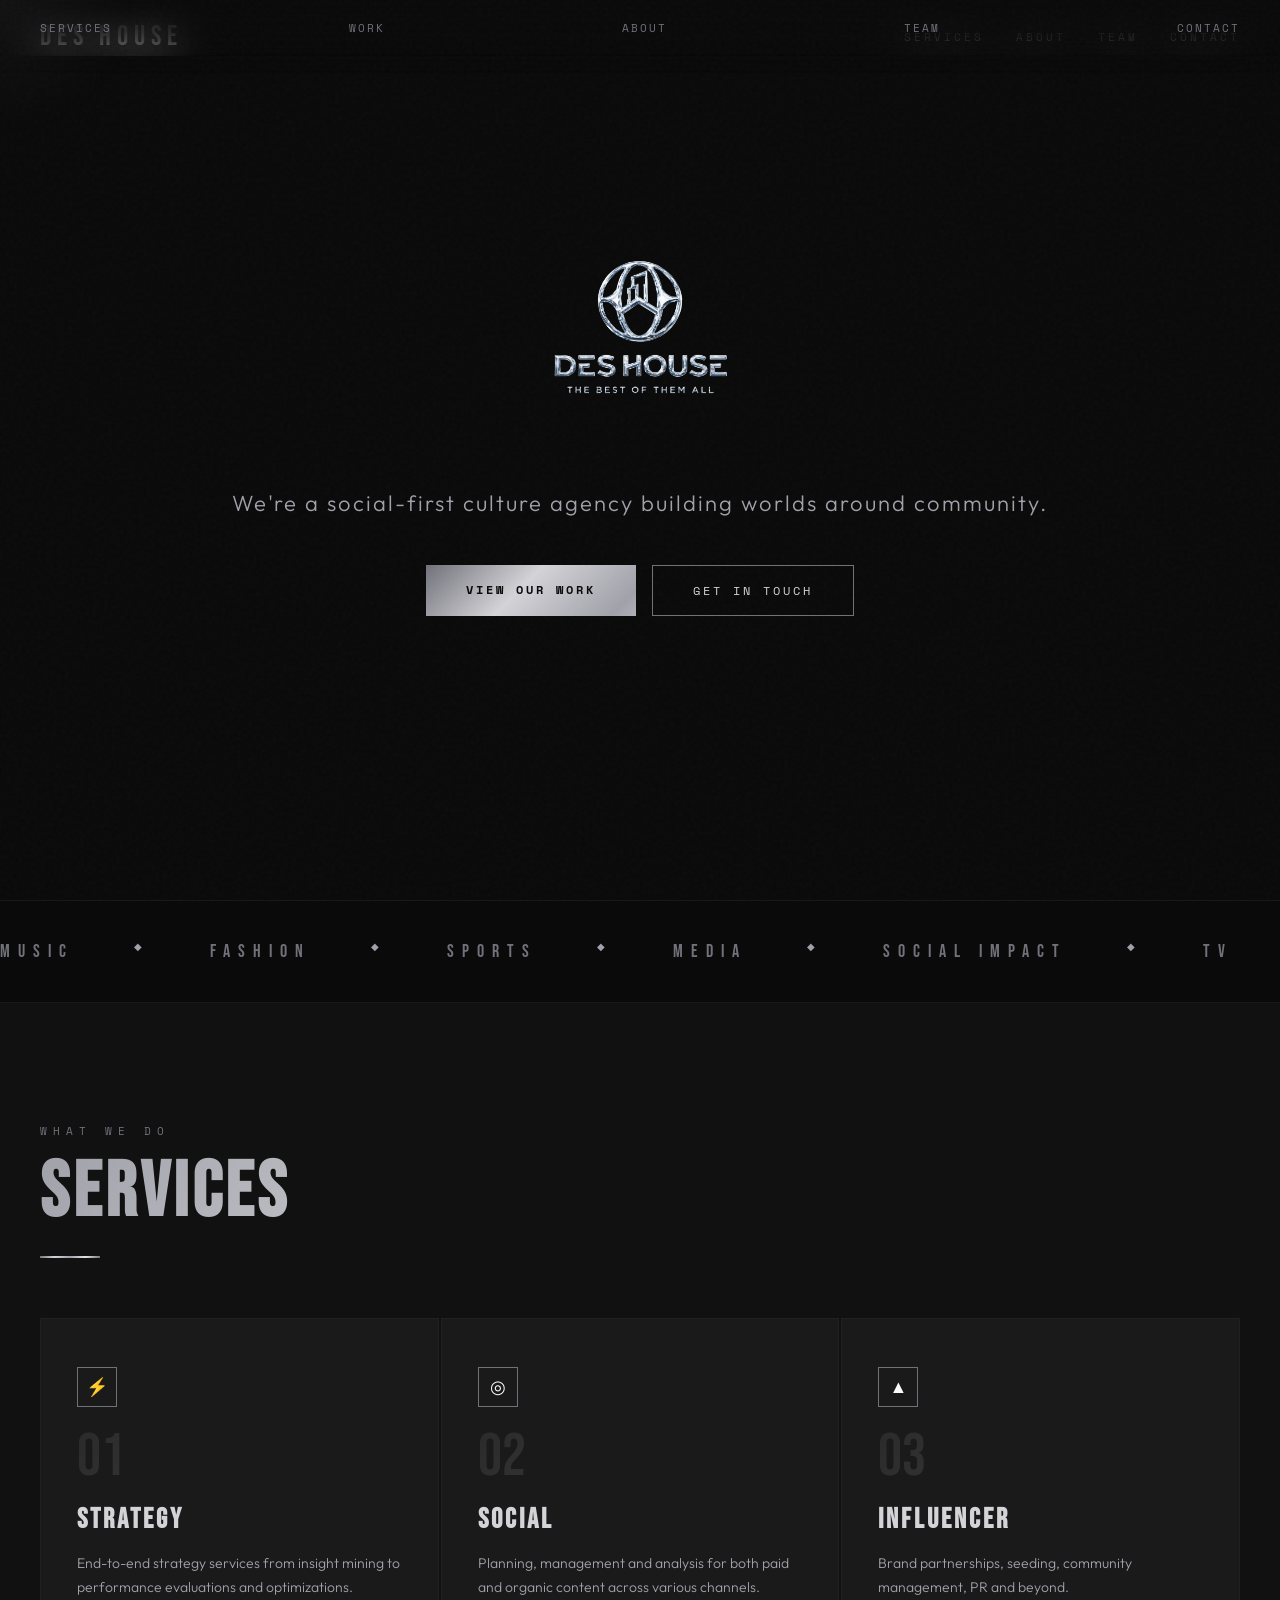
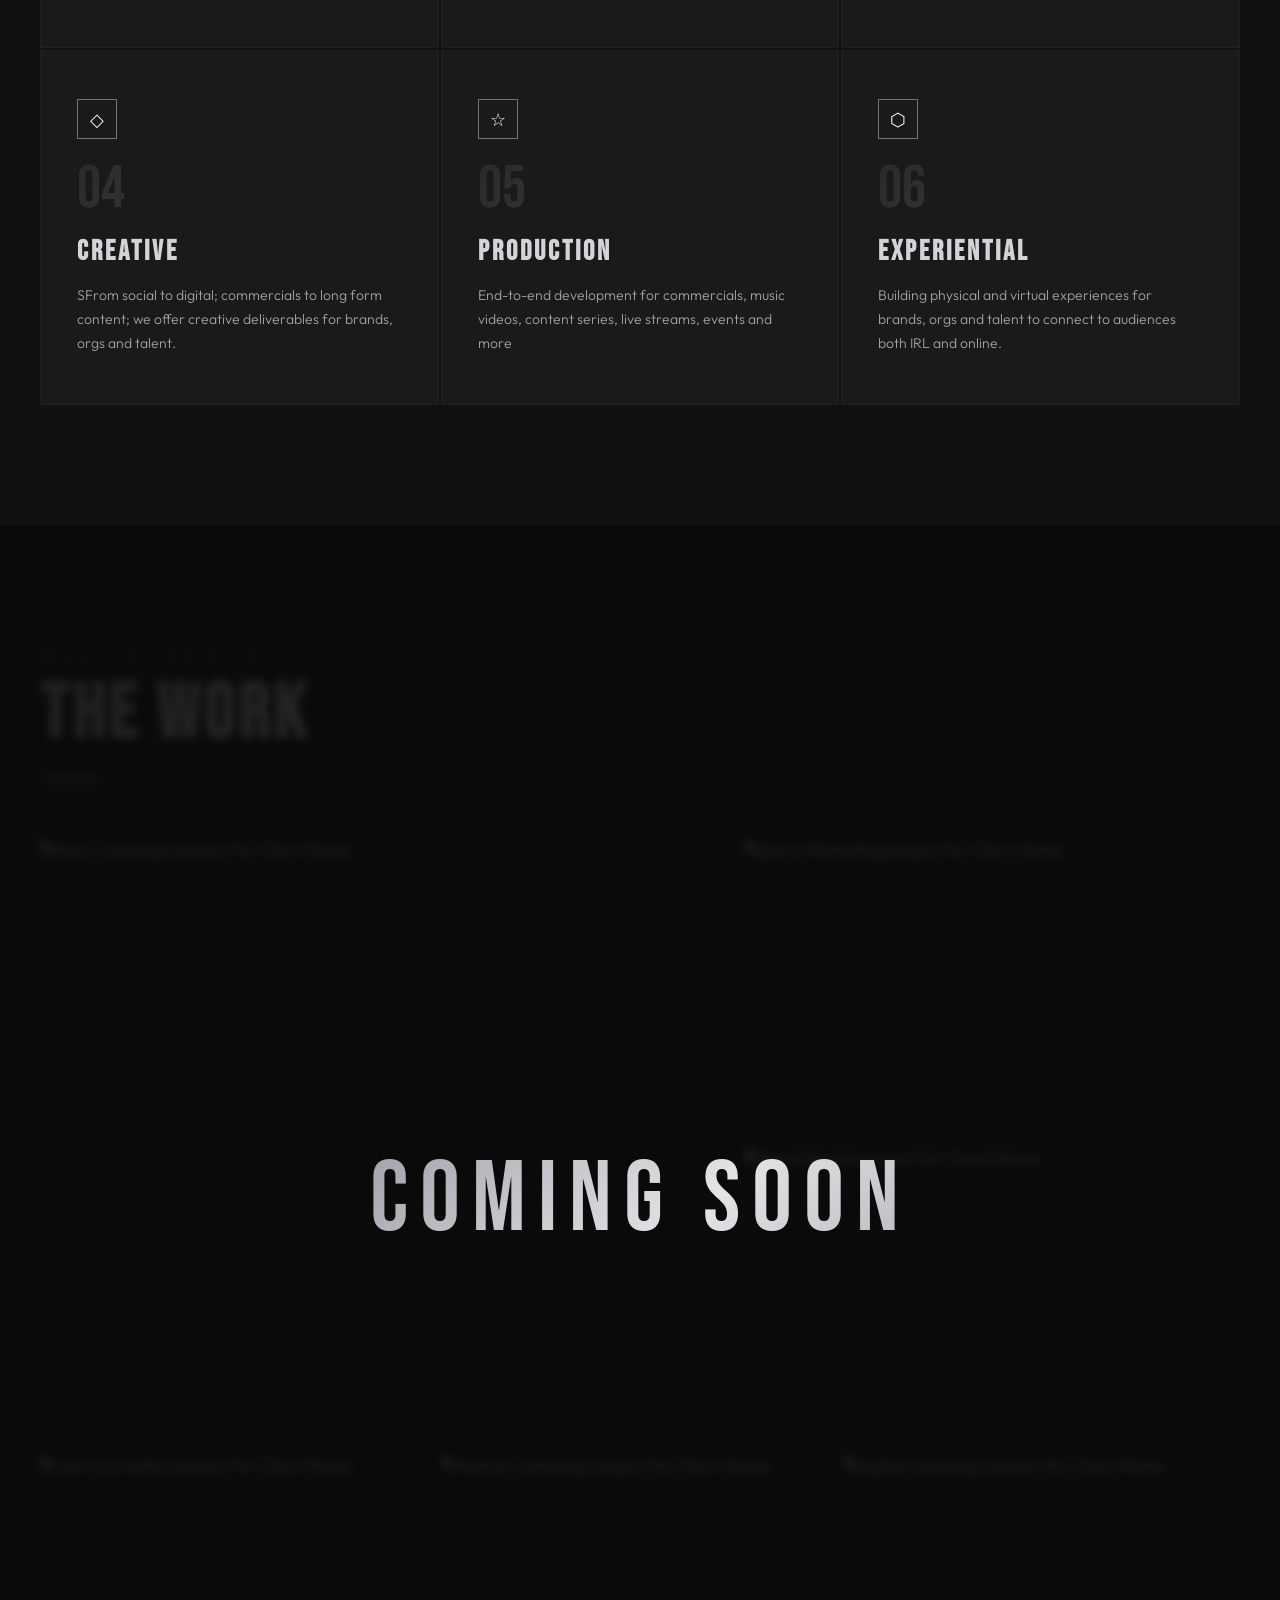
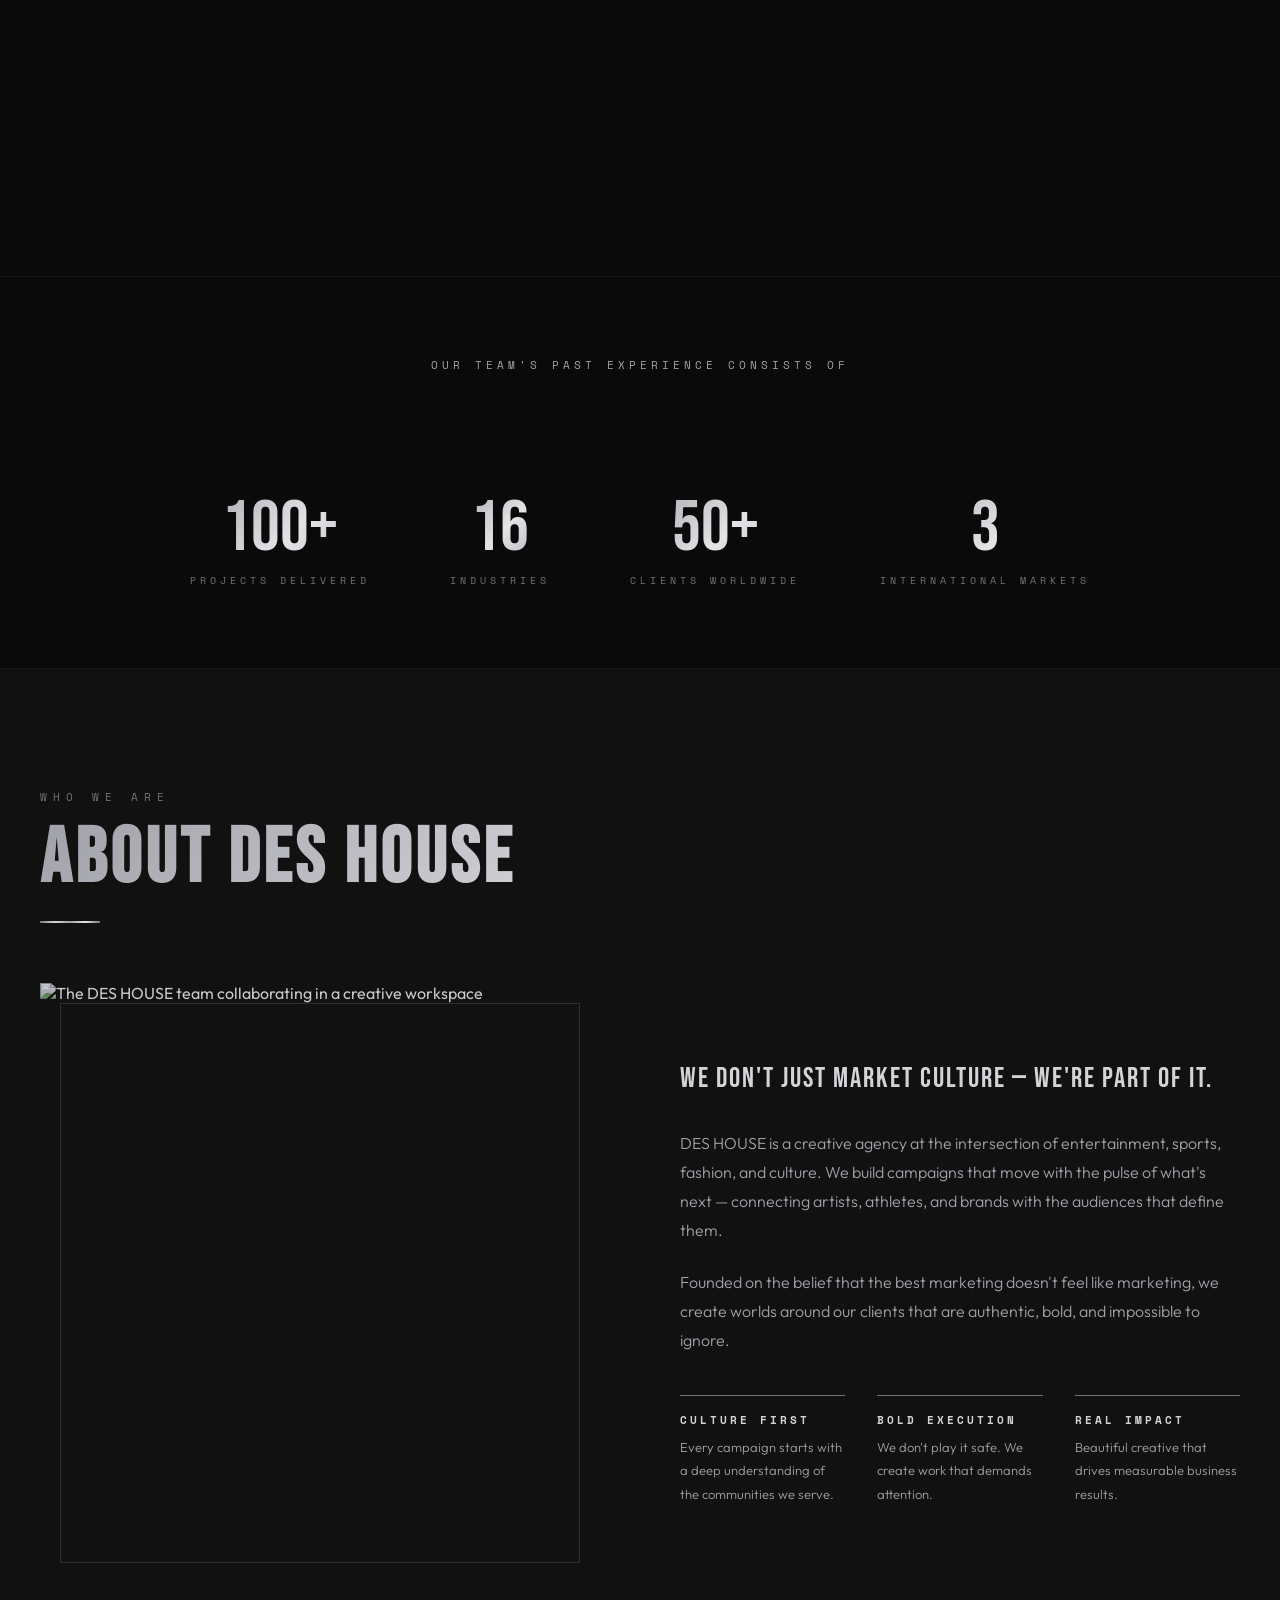
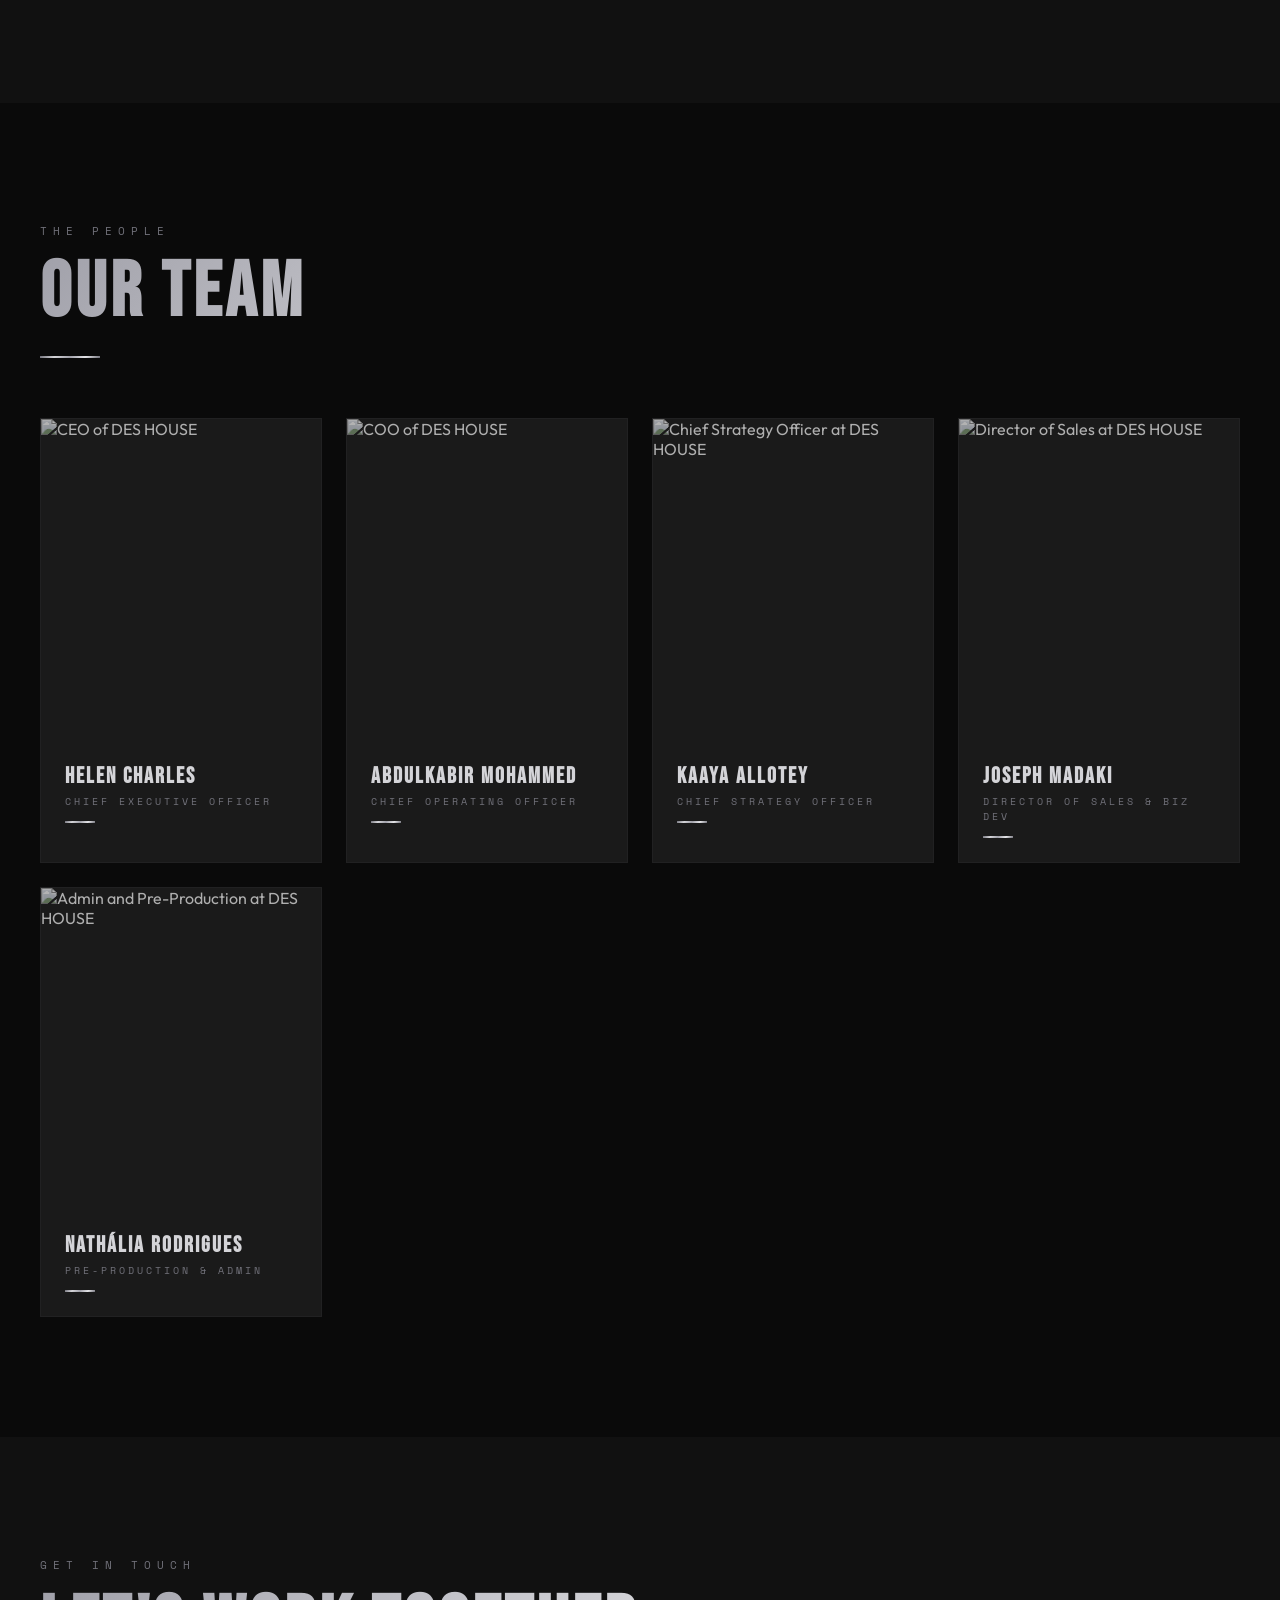
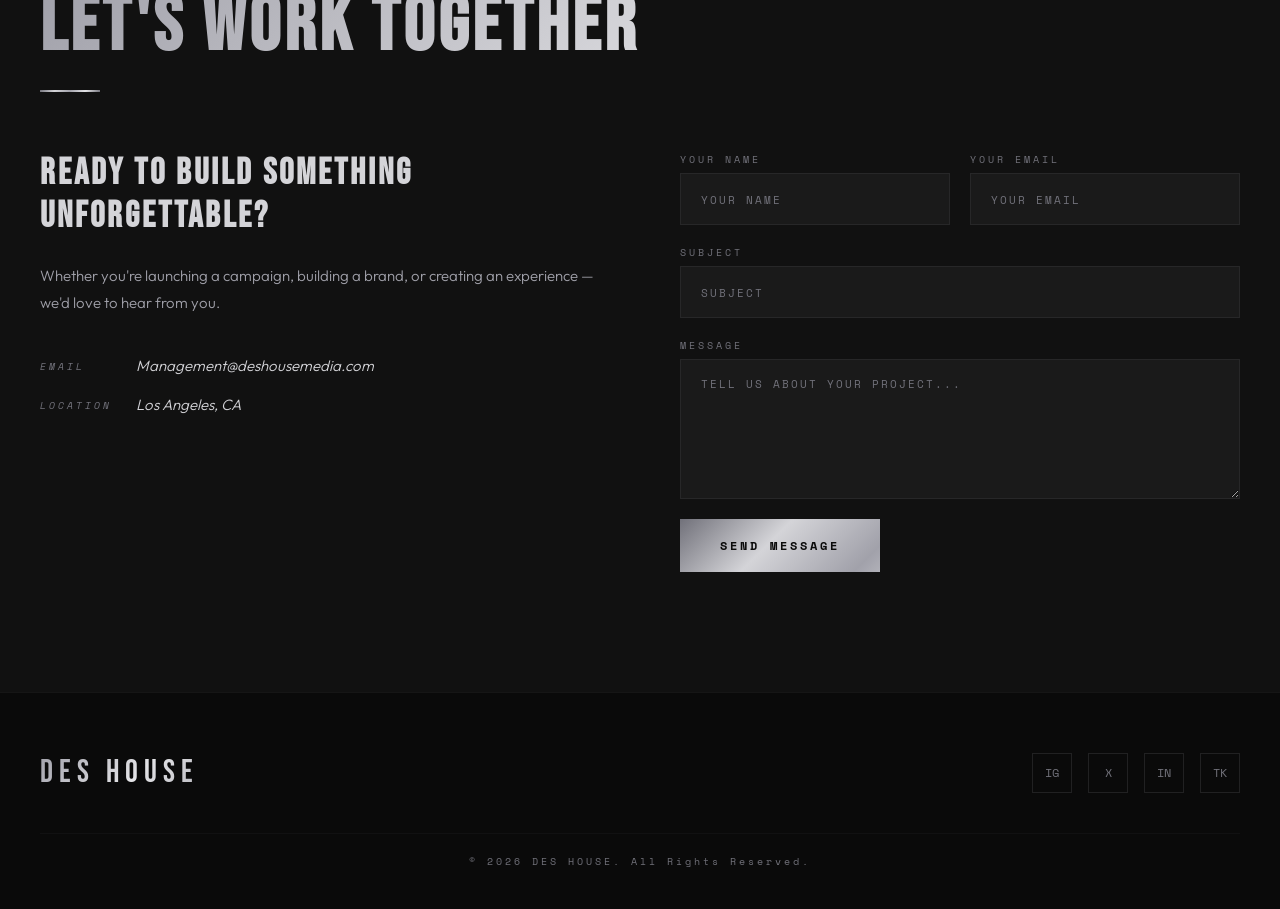
==== commit 0df0afff: "Update index.html" ====
--- a/index.html
+++ b/index.html
@@ -4,6 +4,7 @@
   <meta charset="UTF-8">
   <meta name="viewport" content="width=device-width, initial-scale=1.0">
   <title>DES HOUSE MEDIA</title>
+  <link rel="icon" type="image/png" href="./assets/favicon.png">
   <meta name="description" content="DES HOUSE is a creative agency at the intersection of entertainment, sports, fashion, and culture. We build worlds around culture, sound, and sport.">
 
   <!-- Open Graph -->
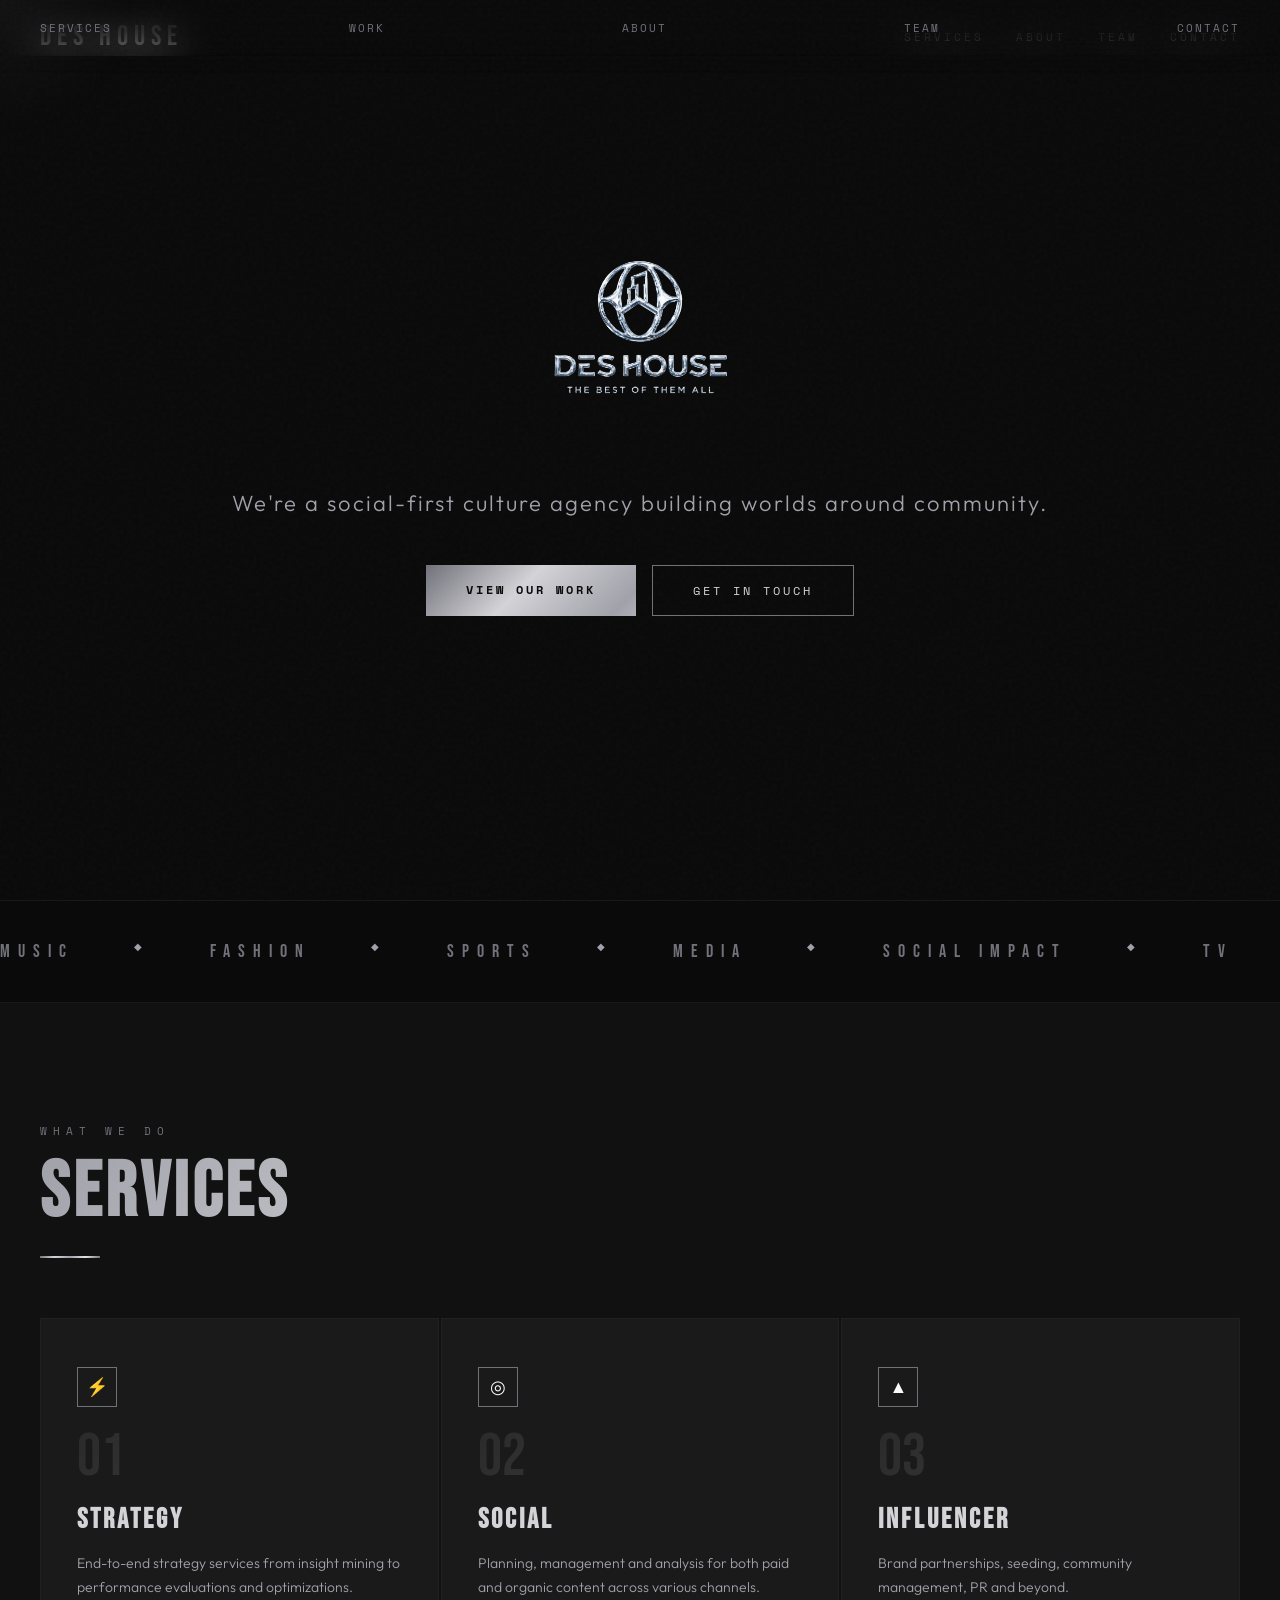
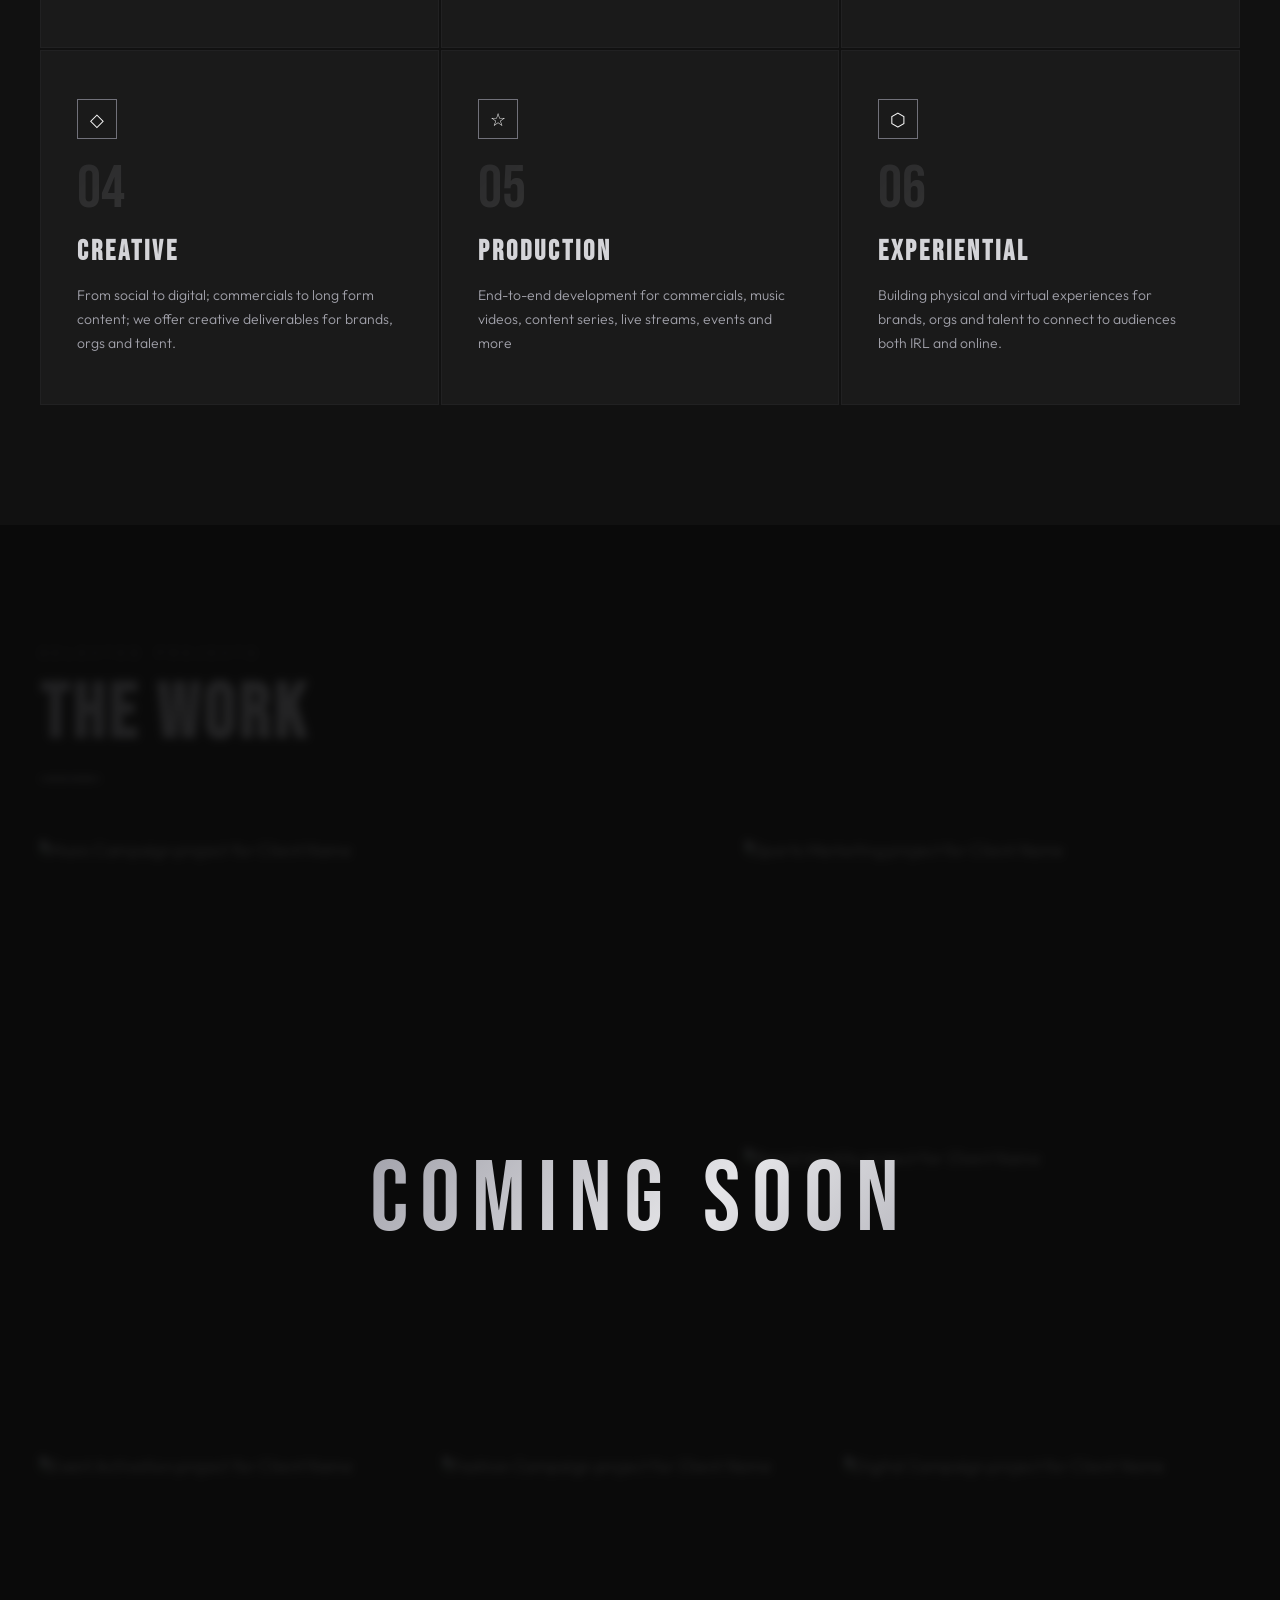
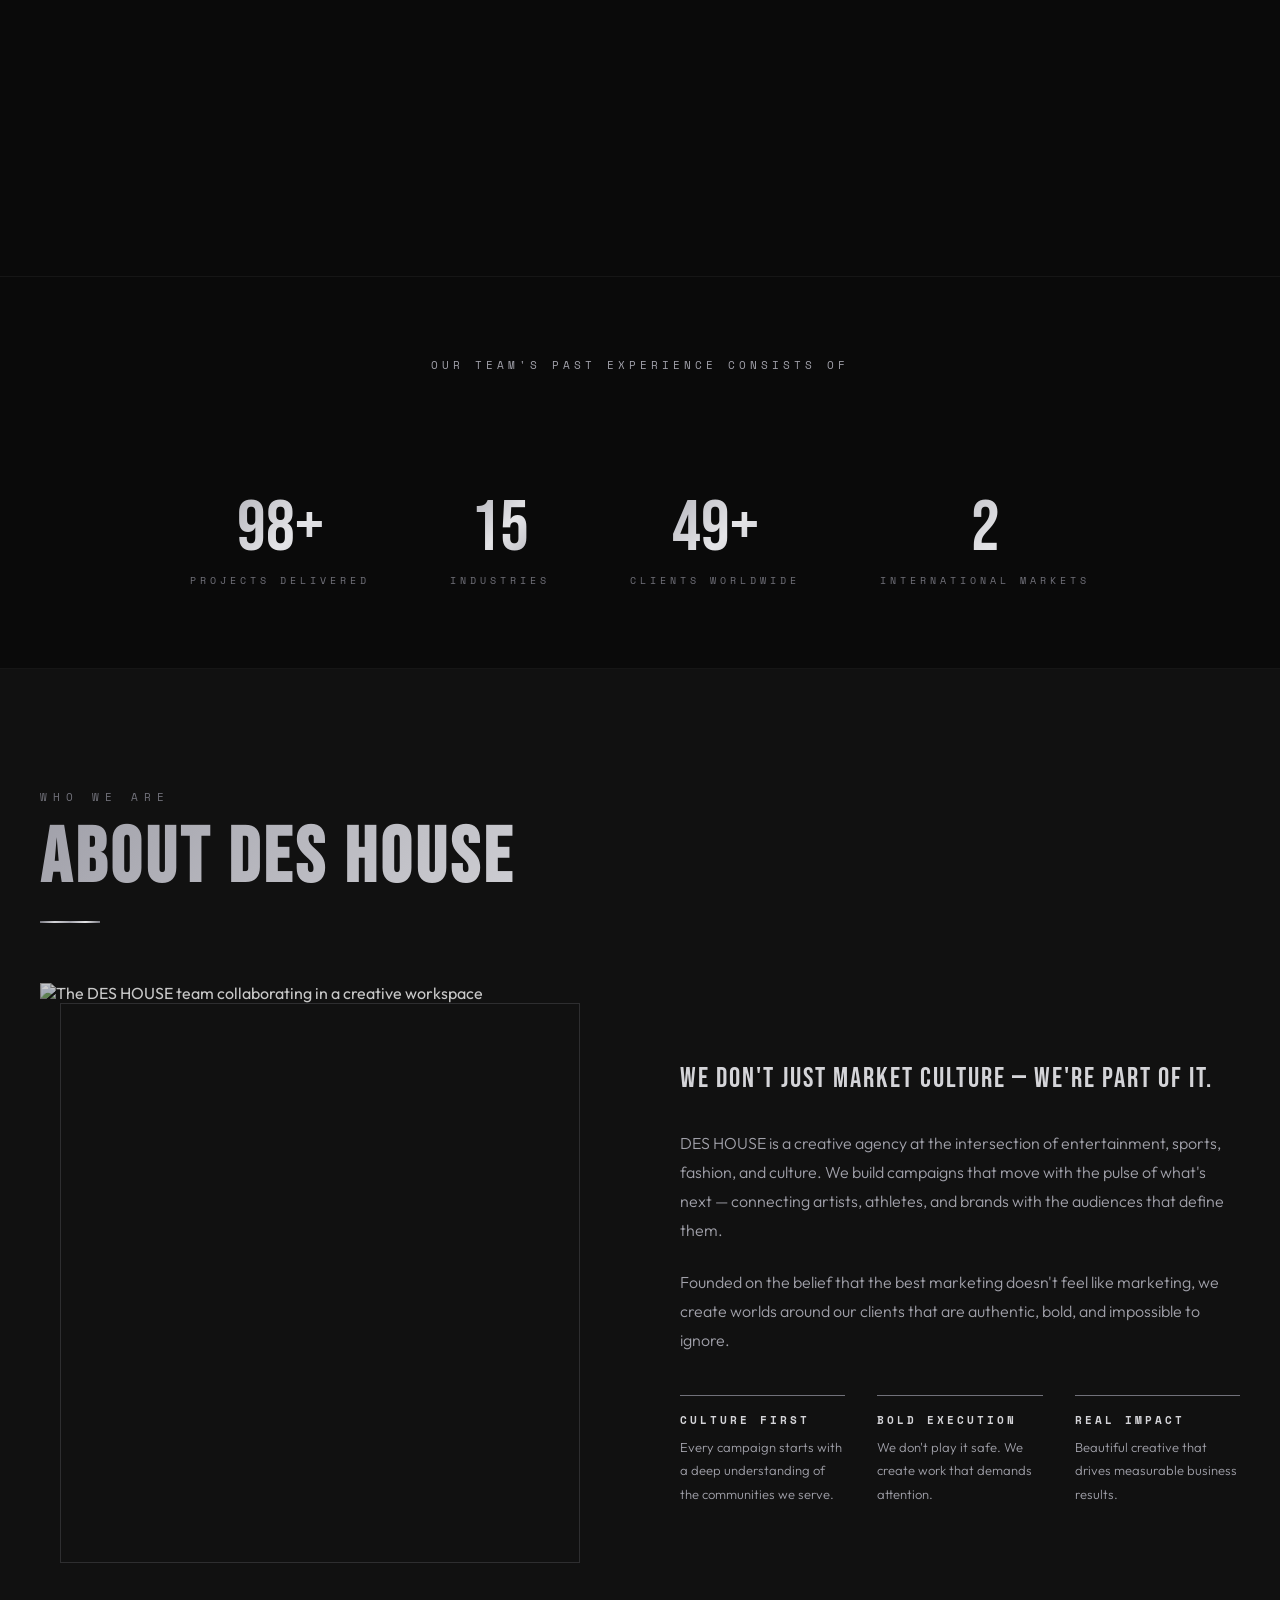
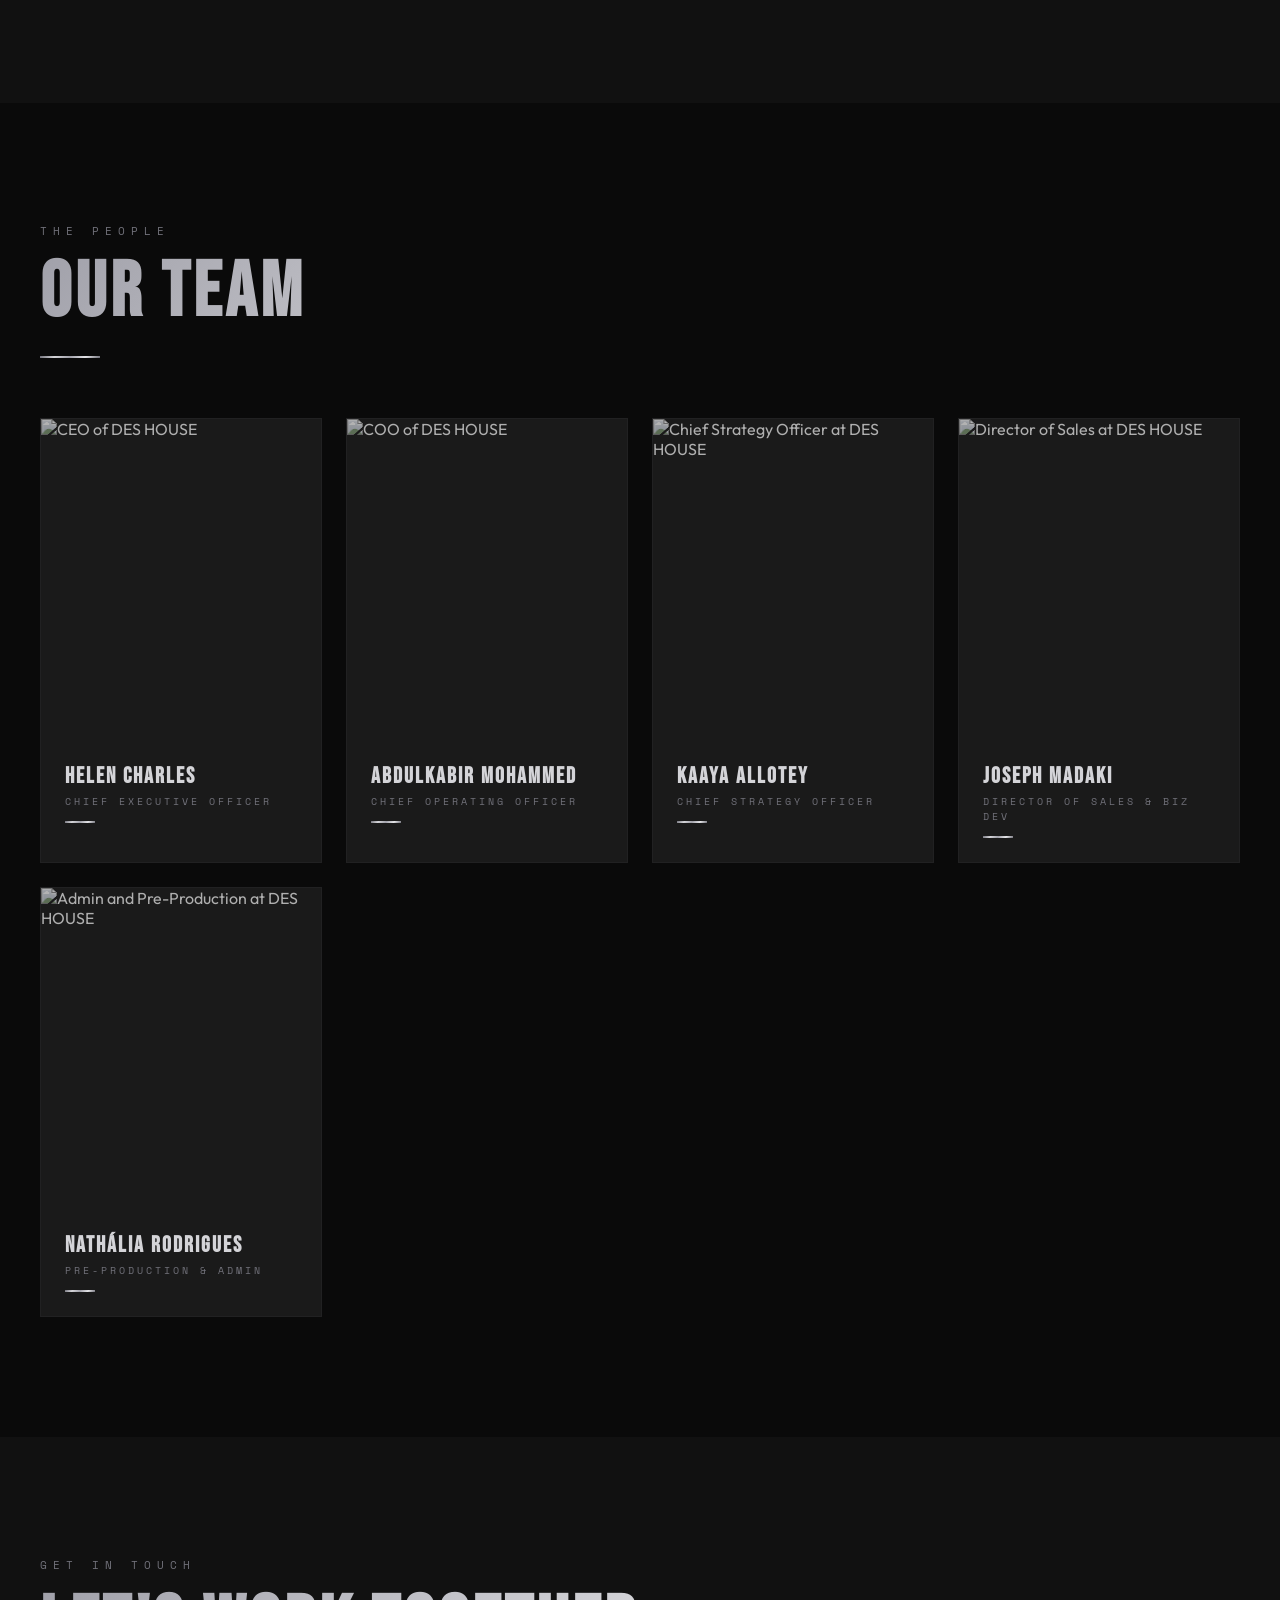
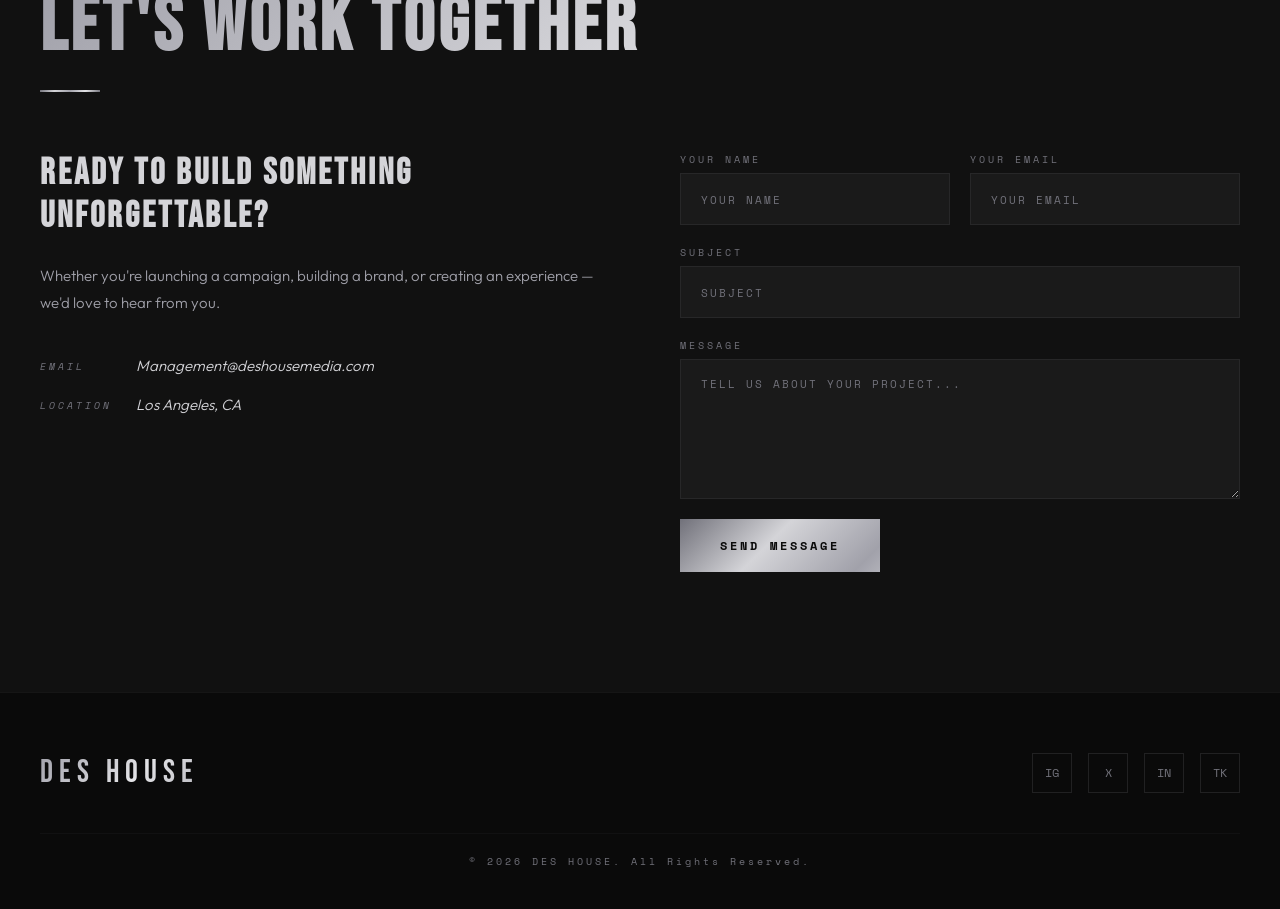
==== commit 83ae44b8: "Update index.html" ====
--- a/index.html
+++ b/index.html
@@ -135,7 +135,7 @@
         <div class="service-icon" aria-hidden="true">&#9671;</div>
         <div class="service-number" aria-hidden="true">04</div>
         <h3 class="service-title">Creative</h3>
-        <p class="service-desc">SFrom social to digital; commercials to long form content; we offer creative deliverables for brands, orgs and talent.</p>
+        <p class="service-desc">From social to digital; commercials to long form content; we offer creative deliverables for brands, orgs and talent.</p>
       </div>
       <div class="service-card reveal reveal-delay-5">
         <div class="service-icon" aria-hidden="true">&#9734;</div>
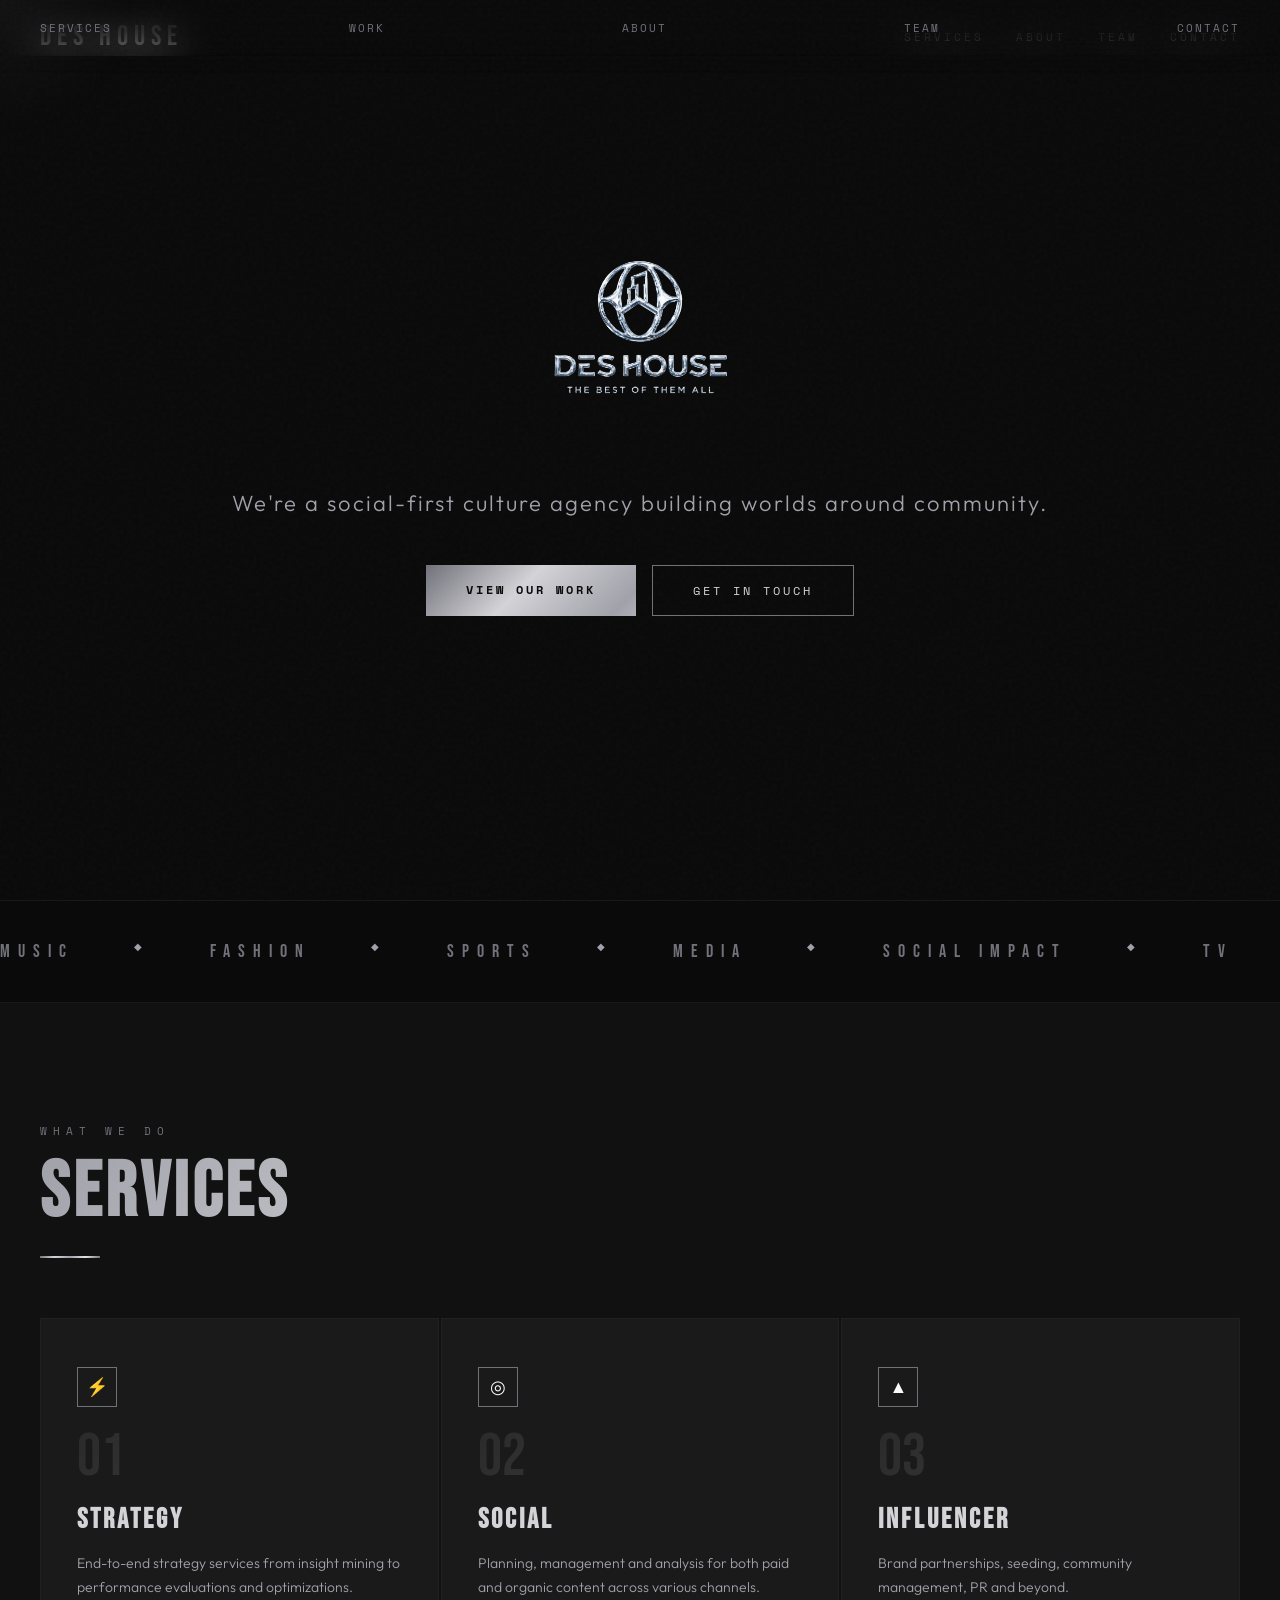
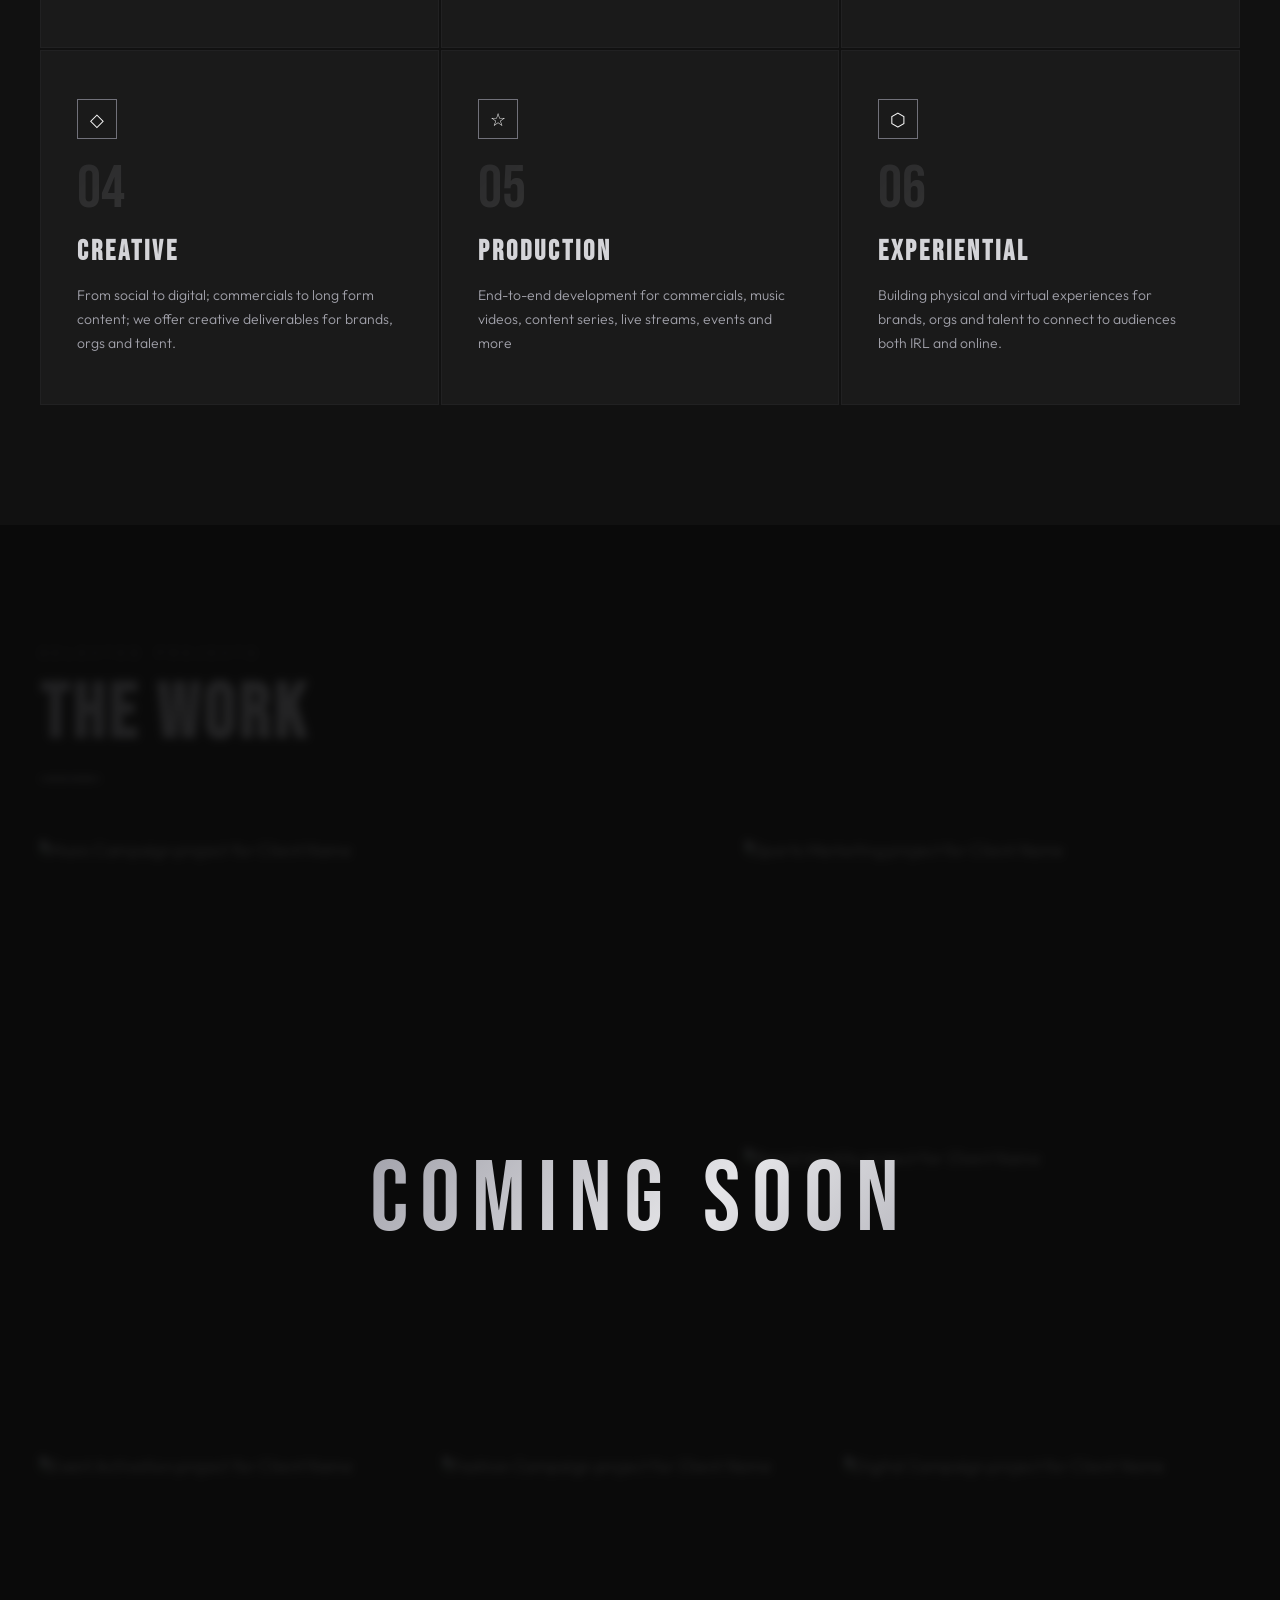
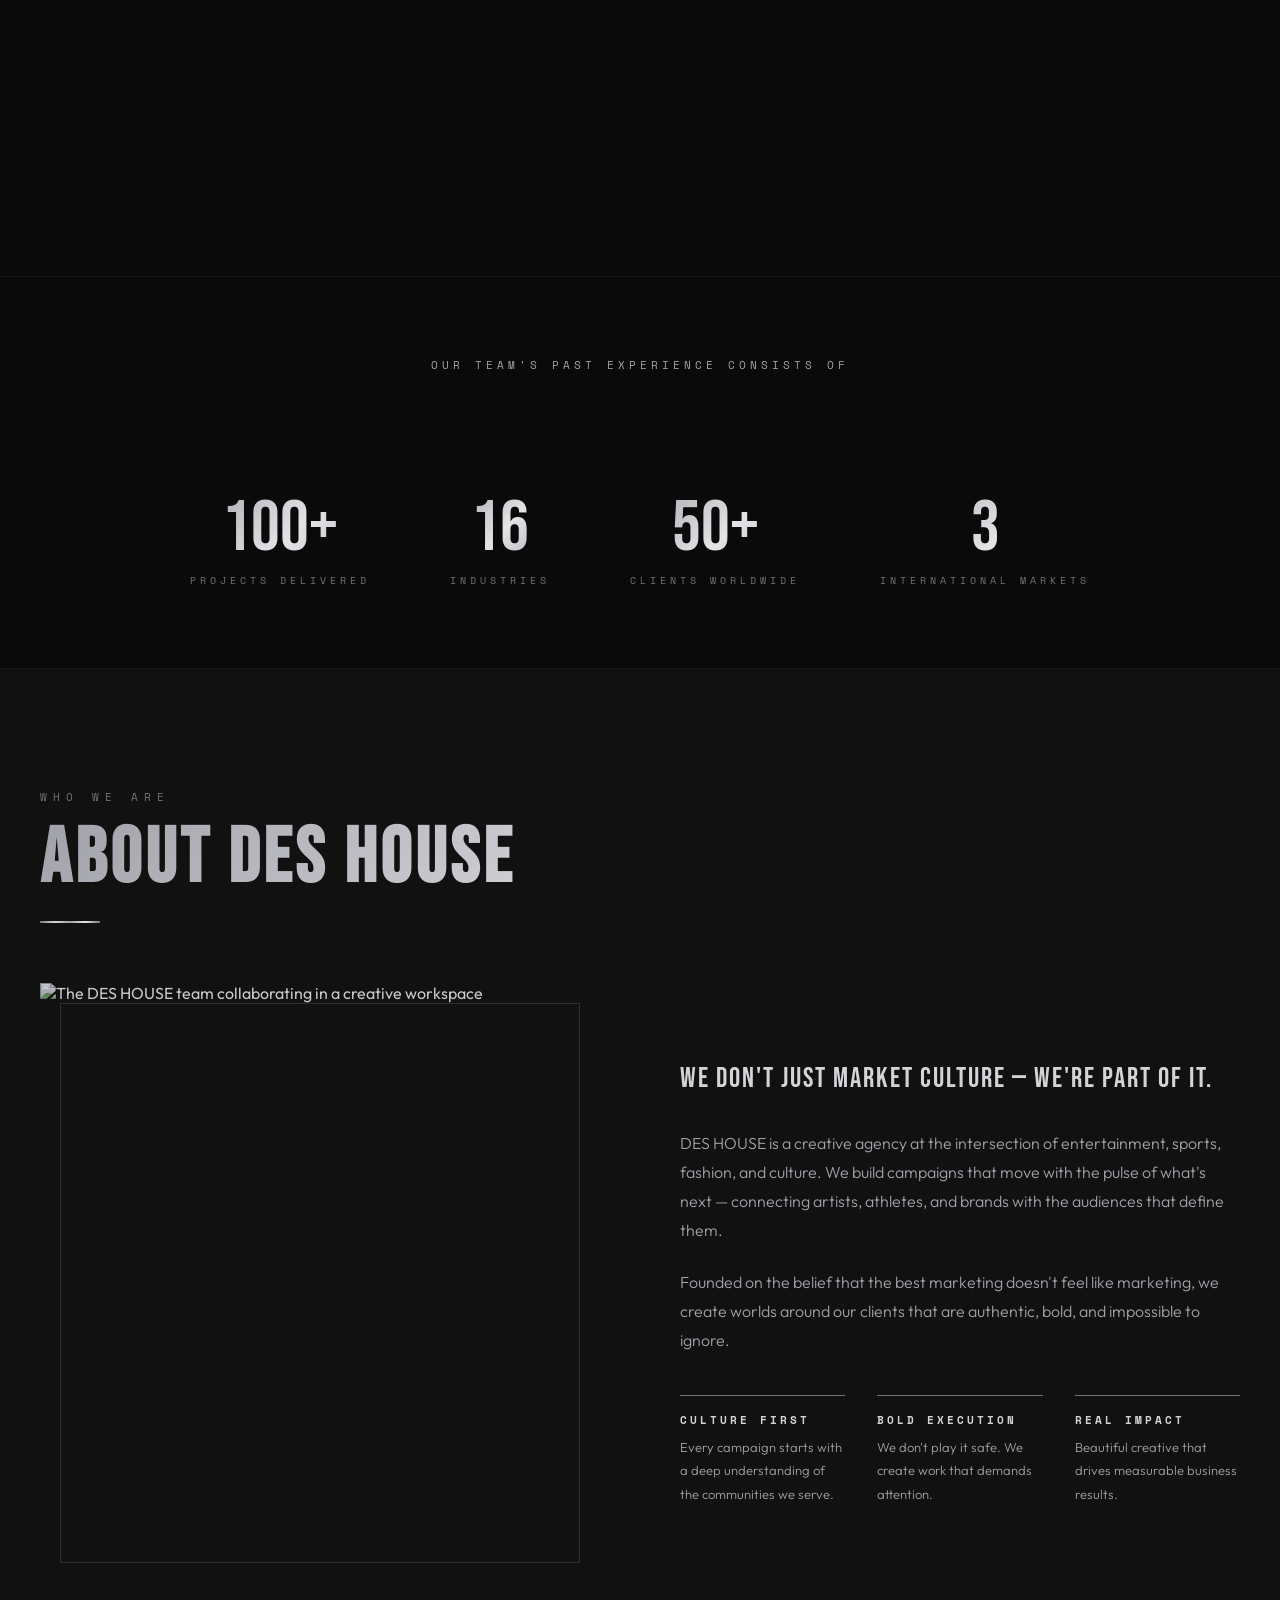
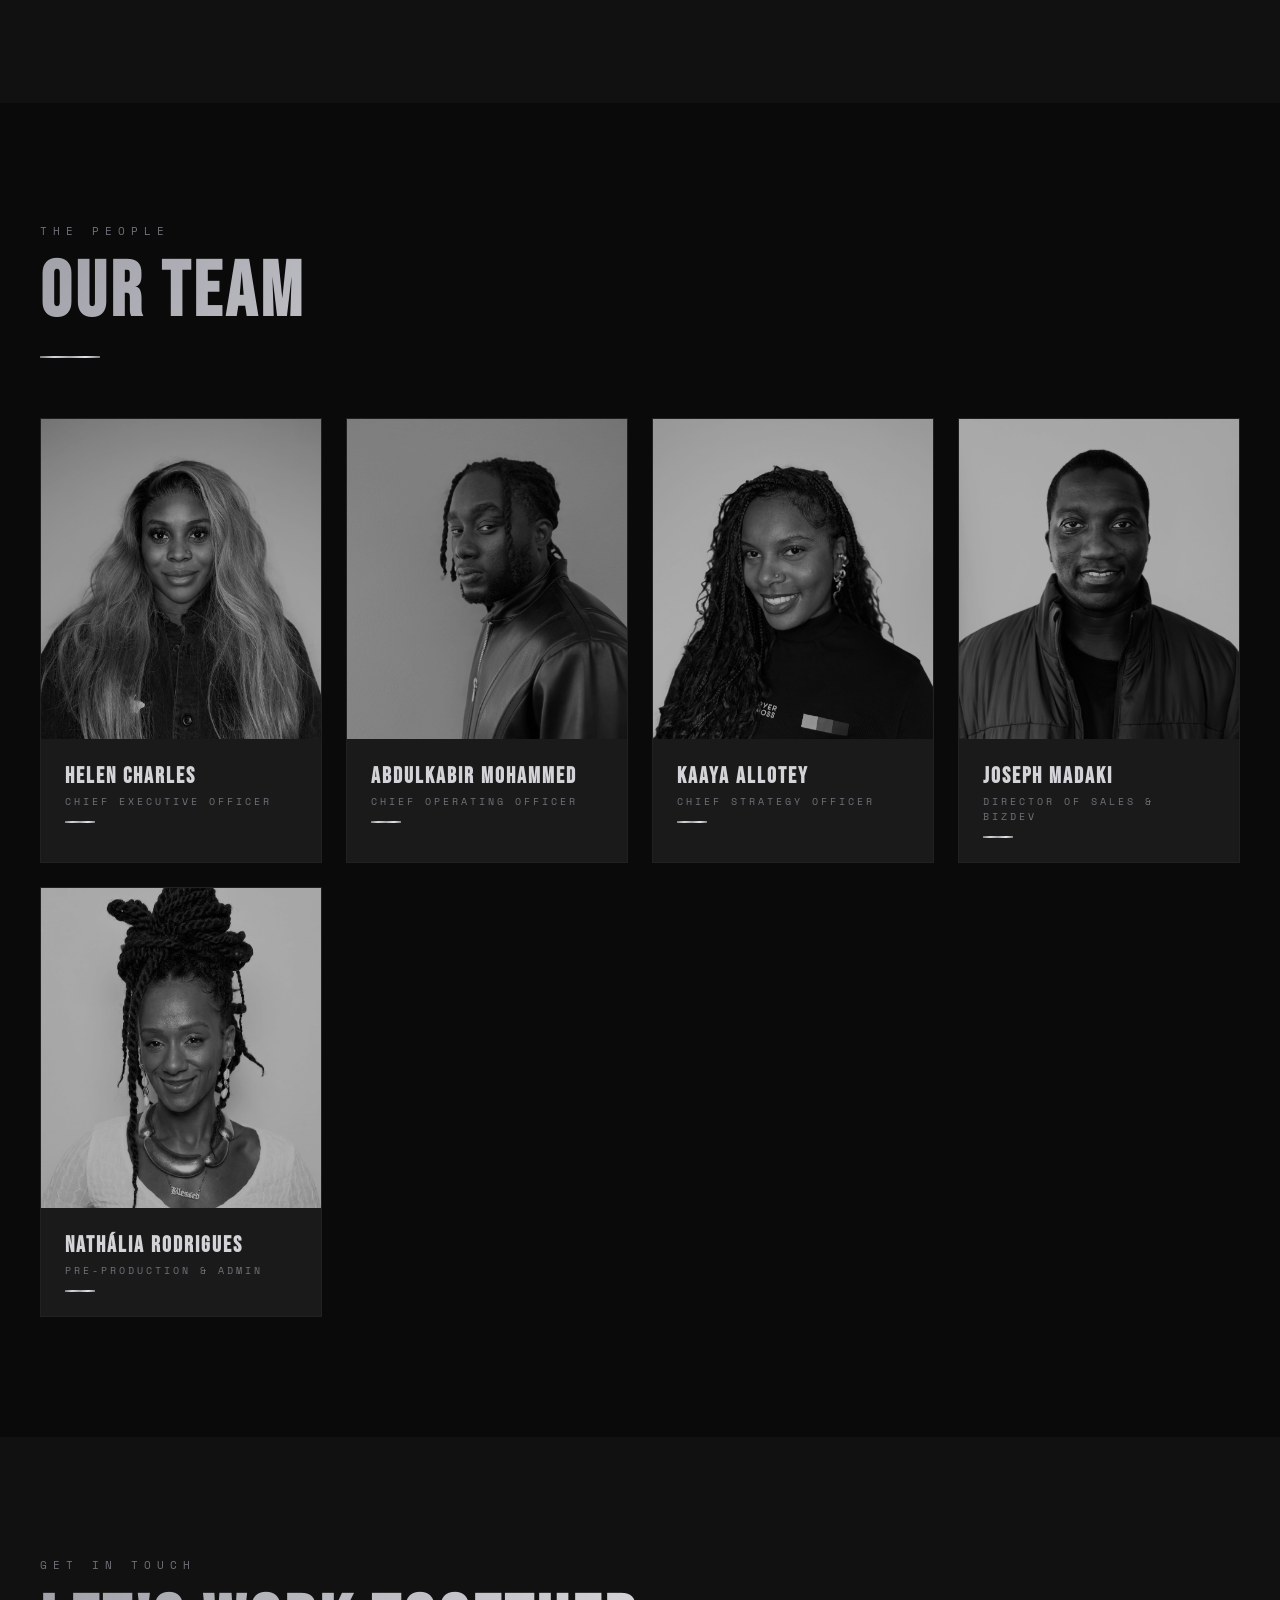
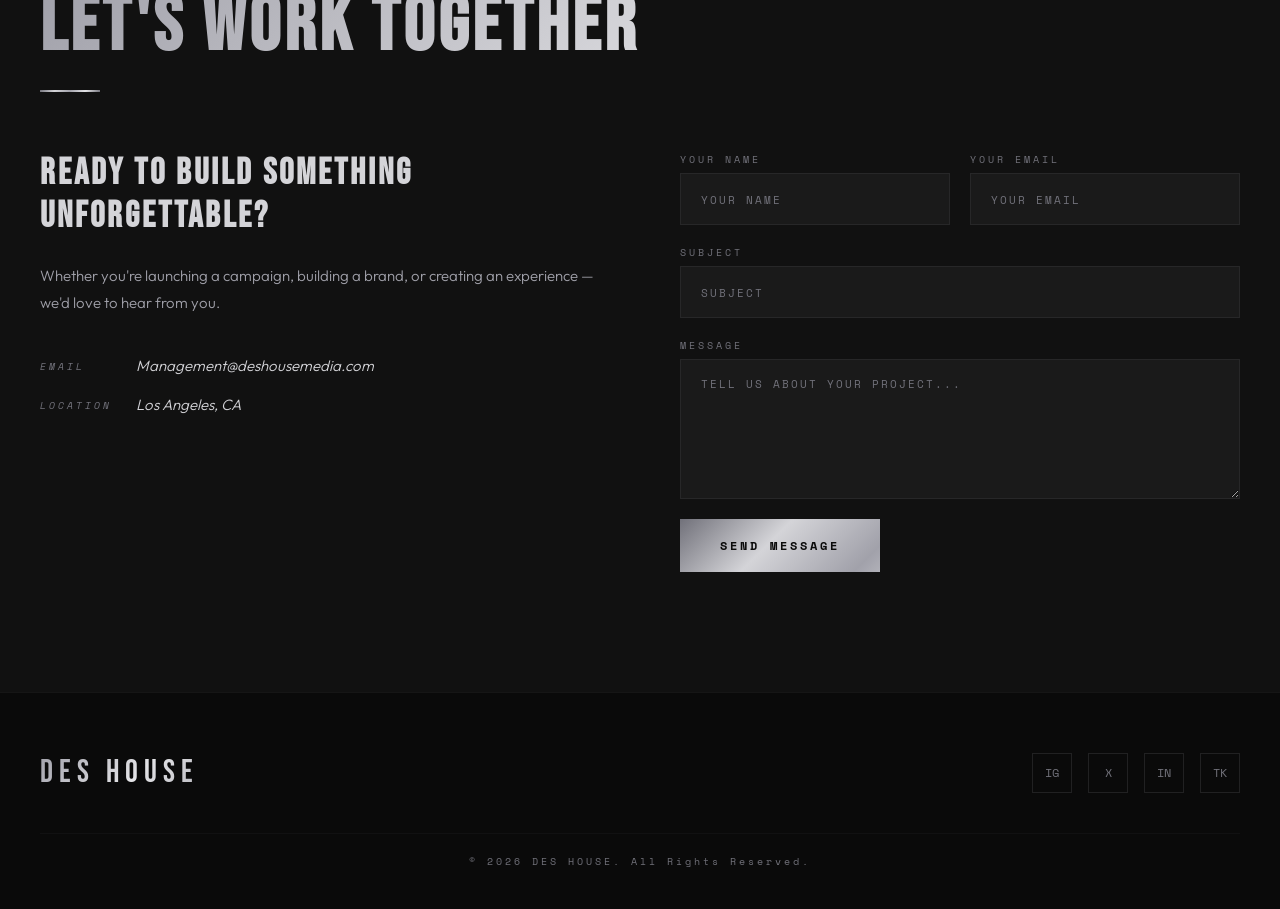
==== commit 6a457f45: "Update index.html" ====
--- a/index.html
+++ b/index.html
@@ -296,7 +296,7 @@
         <a href="#contact">Contact</a>
       </nav>
       <div class="footer-soc" aria-label="Social media links">
-        <a class="footer-s" href="#" aria-label="Instagram" rel="noopener noreferrer">IG</a>
+        <a class="footer-s" href="https://www.instagram.com/d.e.s.house?utm_source=ig_web_button_share_sheet&igsh=ZDNlZDc0MzIxNw==" aria-label="Instagram" rel="noopener noreferrer">IG</a>
         <a class="footer-s" href="#" aria-label="X / Twitter" rel="noopener noreferrer">X</a>
         <a class="footer-s" href="#" aria-label="LinkedIn" rel="noopener noreferrer">IN</a>
         <a class="footer-s" href="#" aria-label="TikTok" rel="noopener noreferrer">TK</a>
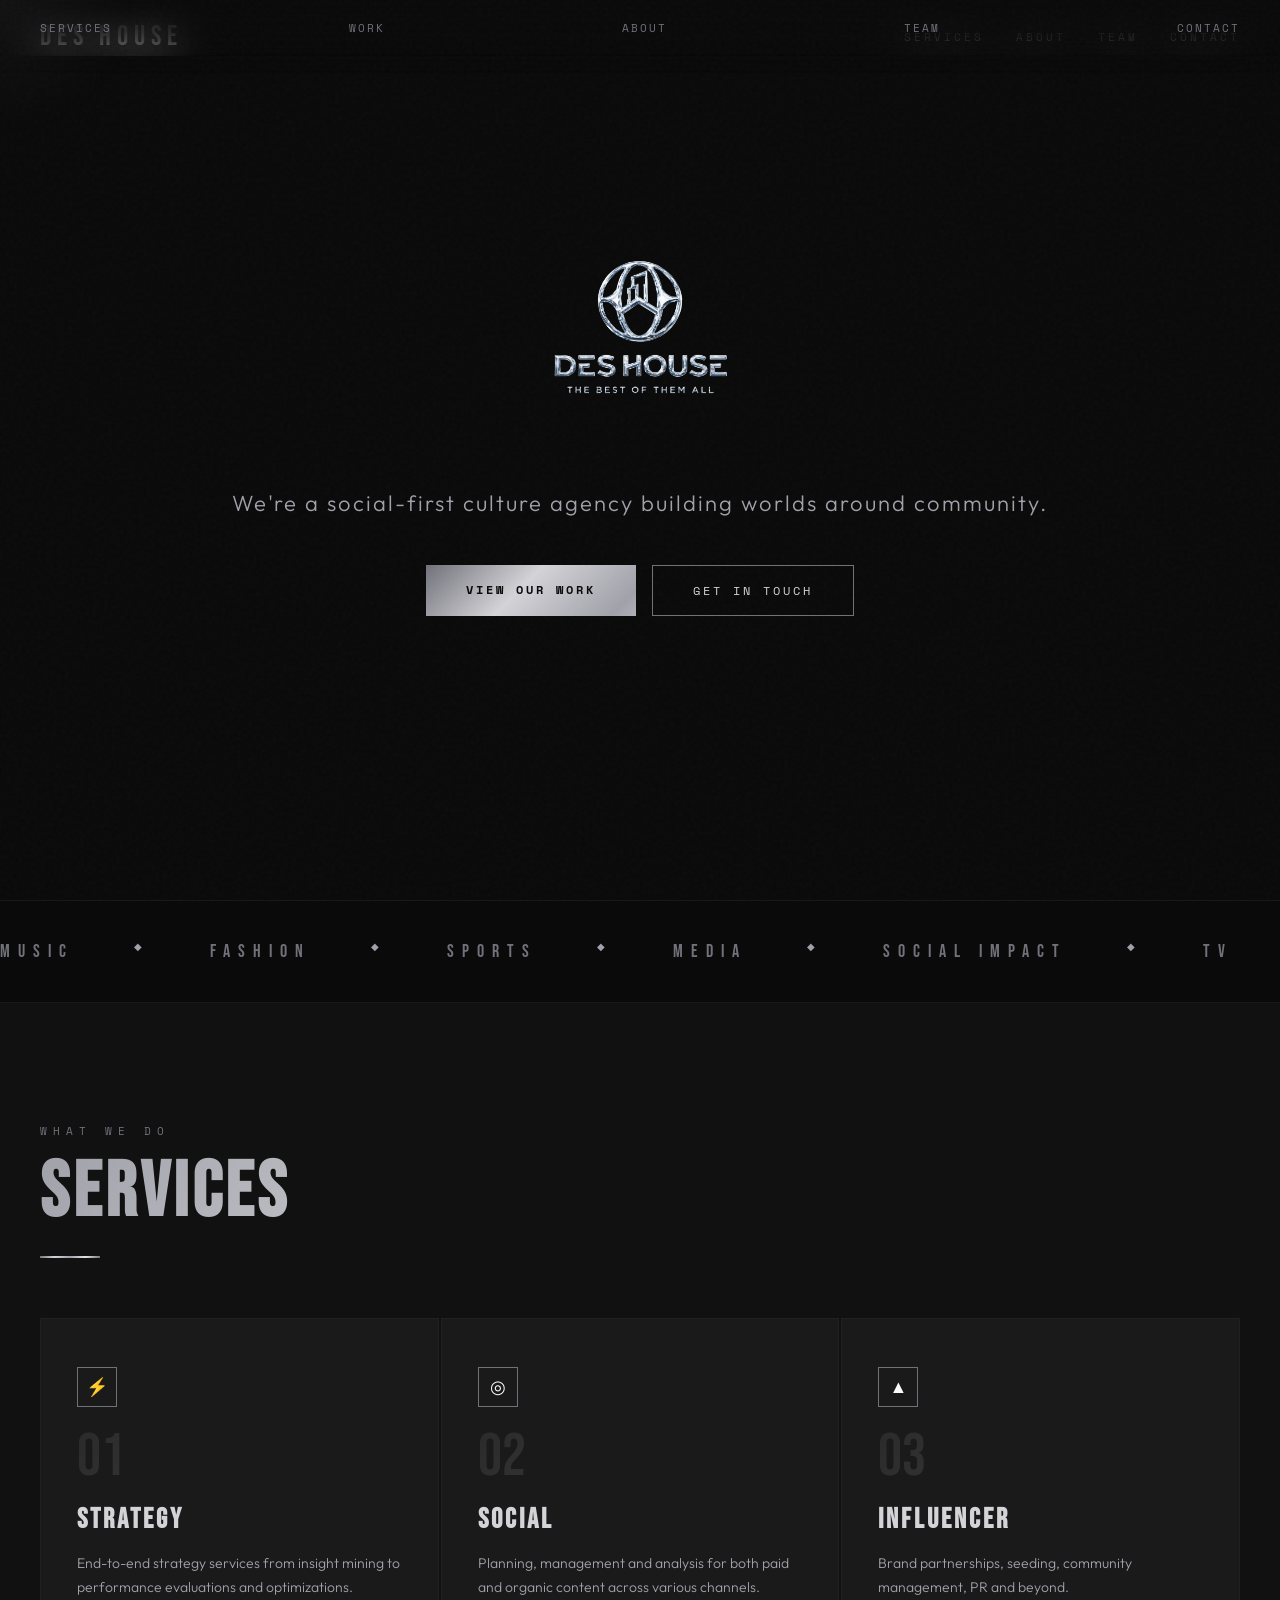
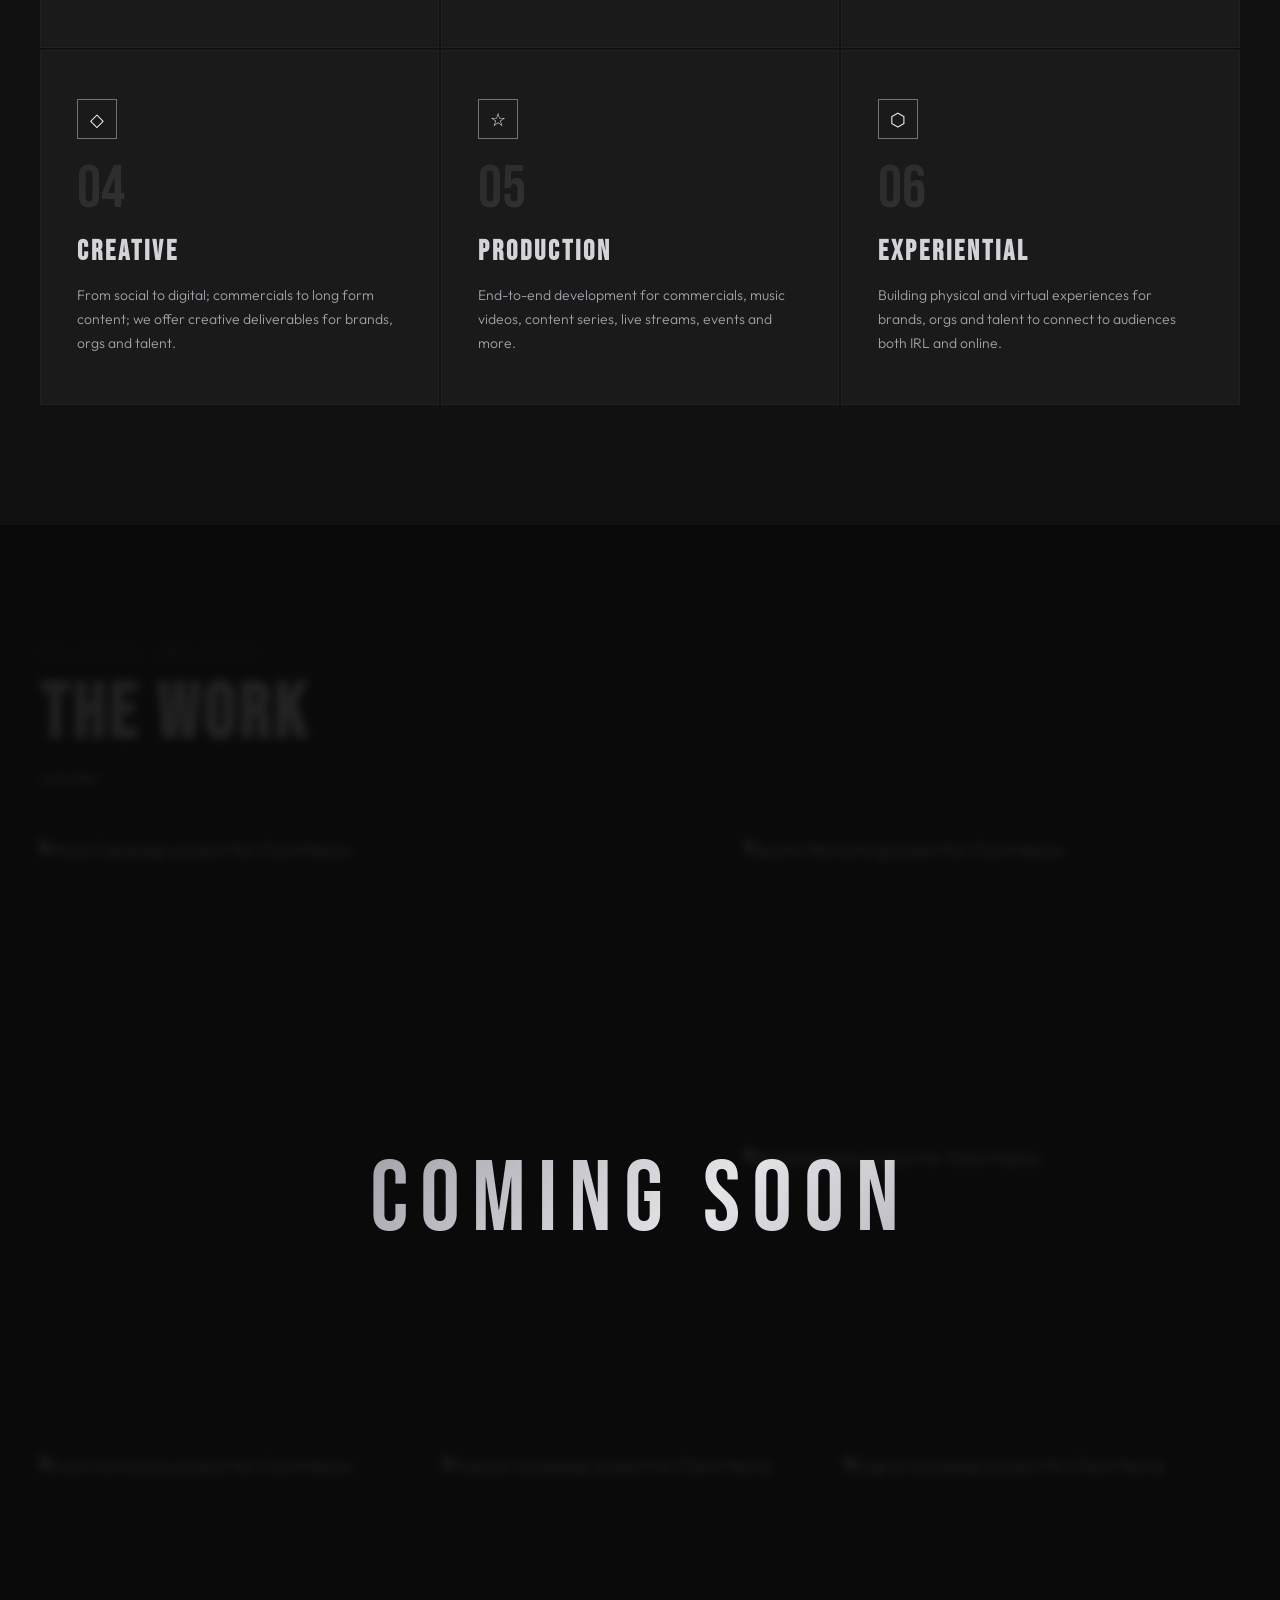
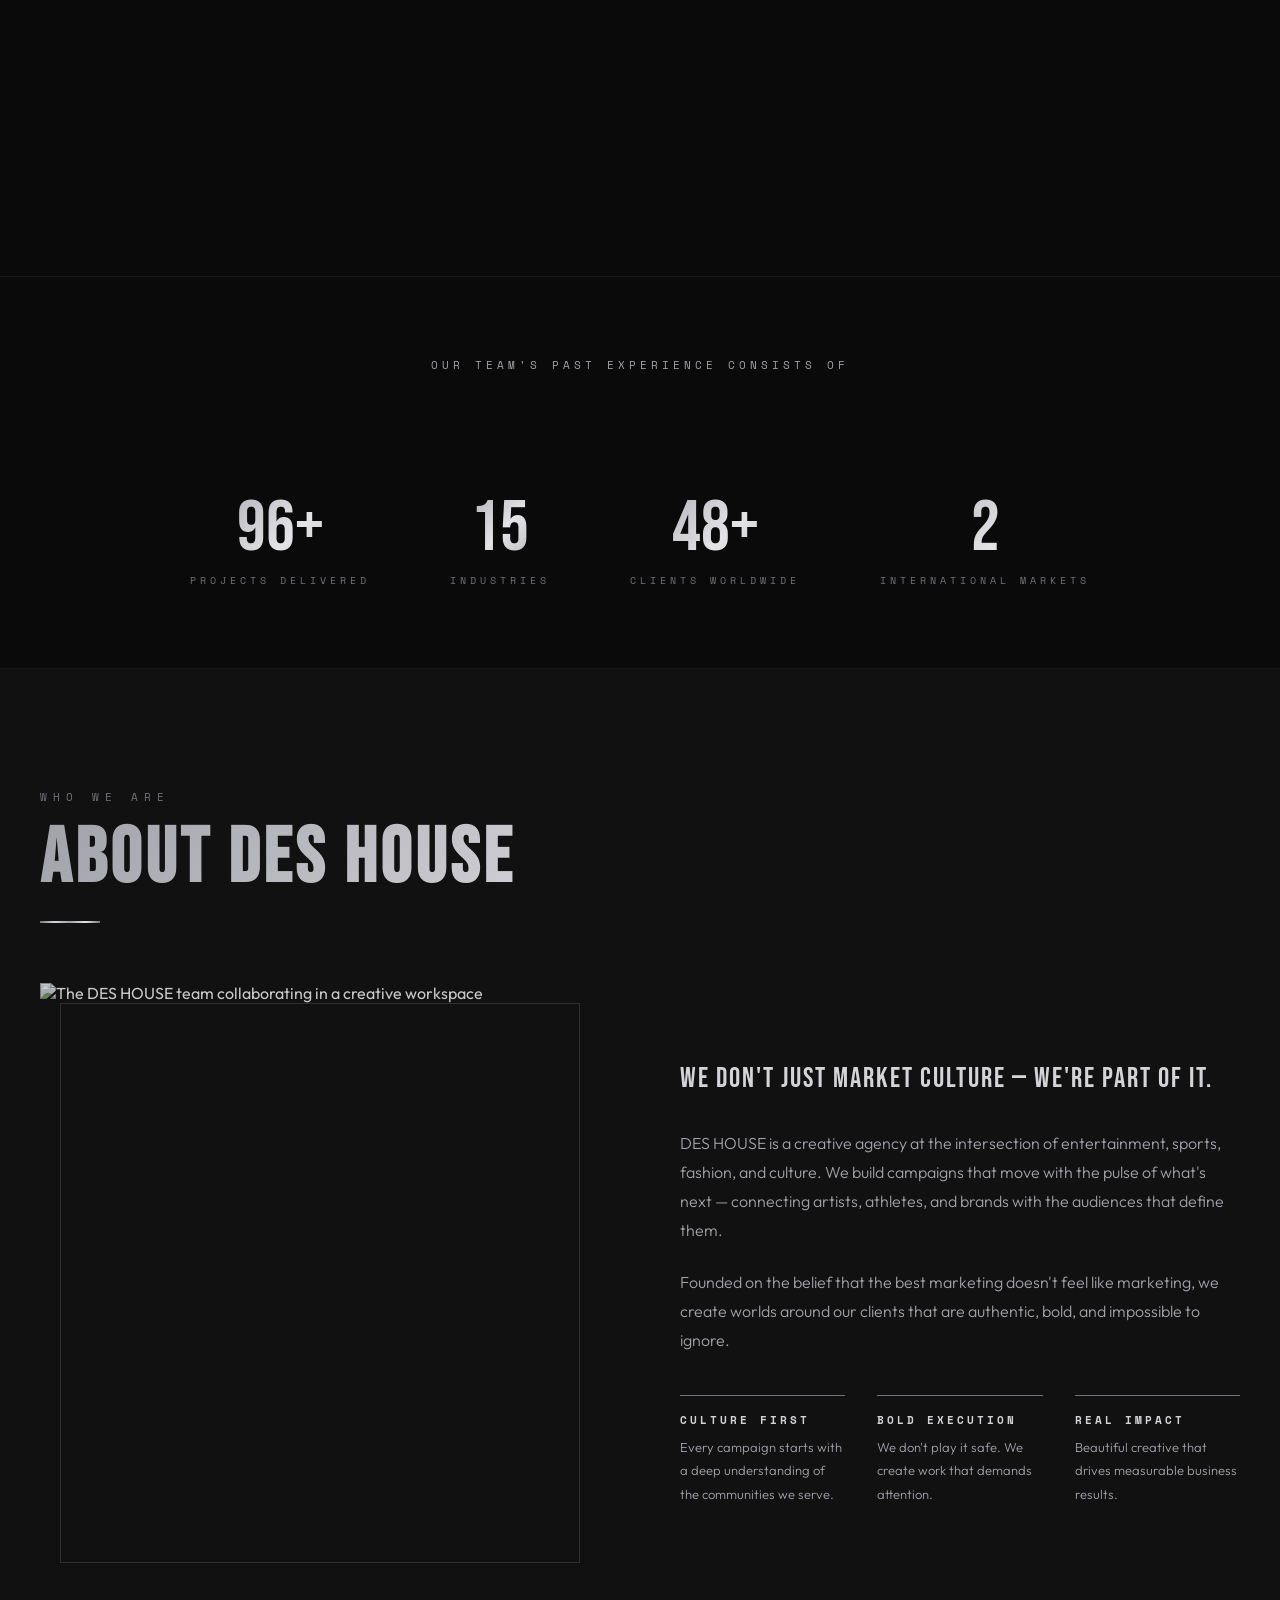
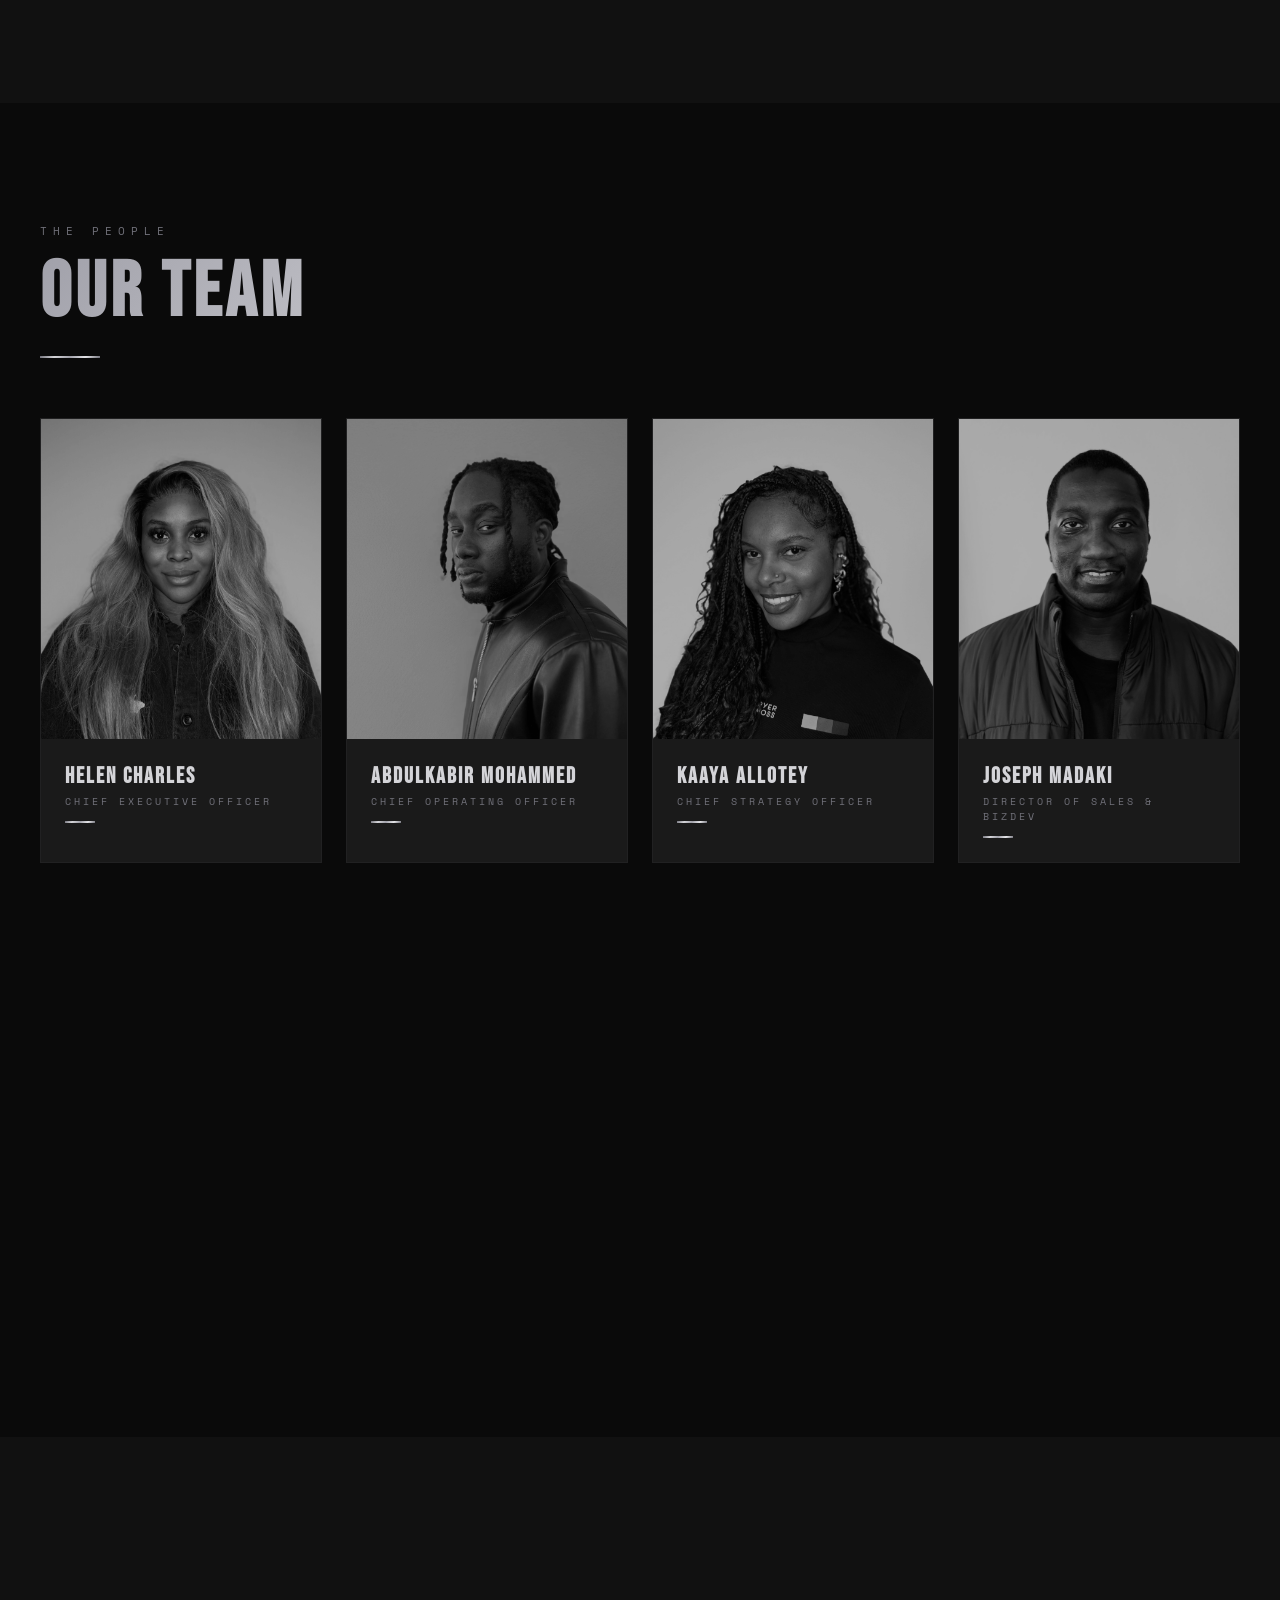
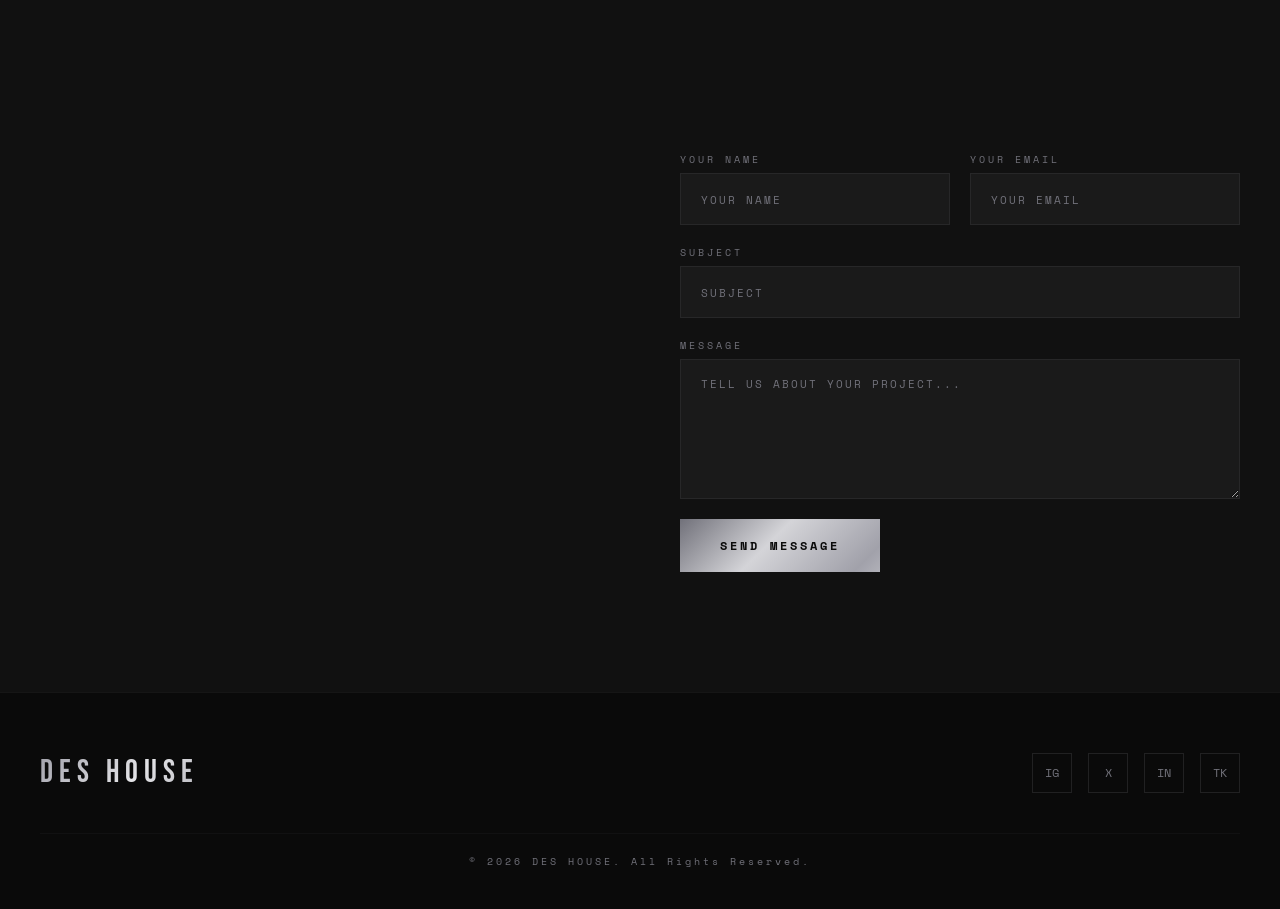
==== commit 231e6efd: "Update index.html" ====
--- a/index.html
+++ b/index.html
@@ -128,7 +128,7 @@
       <div class="service-card reveal reveal-delay-3">
         <div class="service-icon" aria-hidden="true">&#9650;</div>
         <div class="service-number" aria-hidden="true">03</div>
-        <h3 class="service-title">INfluencer</h3>
+        <h3 class="service-title">Influencer</h3>
         <p class="service-desc">Brand partnerships, seeding, community management, PR and beyond.</p>
       </div>
       <div class="service-card reveal reveal-delay-4">
@@ -141,7 +141,7 @@
         <div class="service-icon" aria-hidden="true">&#9734;</div>
         <div class="service-number" aria-hidden="true">05</div>
         <h3 class="service-title">Production</h3>
-        <p class="service-desc">End-to-end development for commercials, music videos, content series, live streams, events and more</p>
+        <p class="service-desc">End-to-end development for commercials, music videos, content series, live streams, events and more.</p>
       </div>
       <div class="service-card reveal reveal-delay-6">
         <div class="service-icon" aria-hidden="true">&#11041;</div>
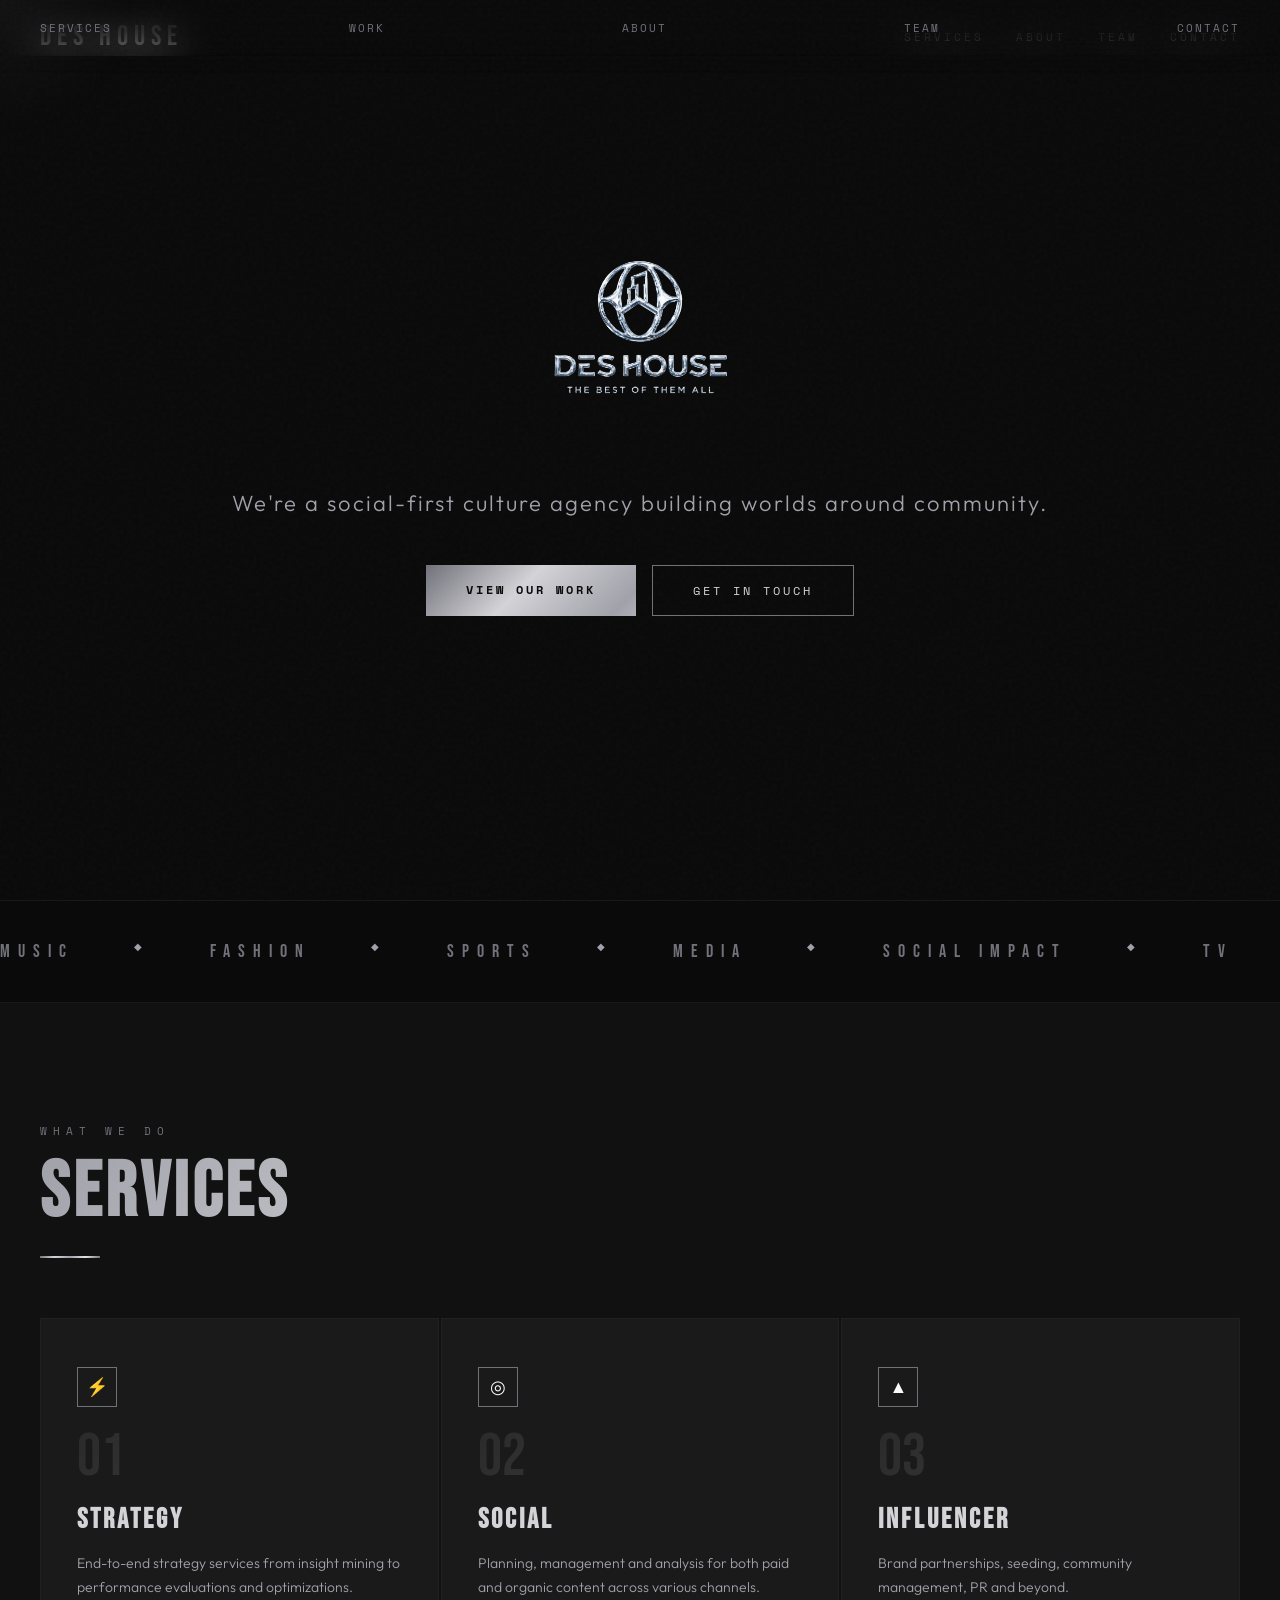
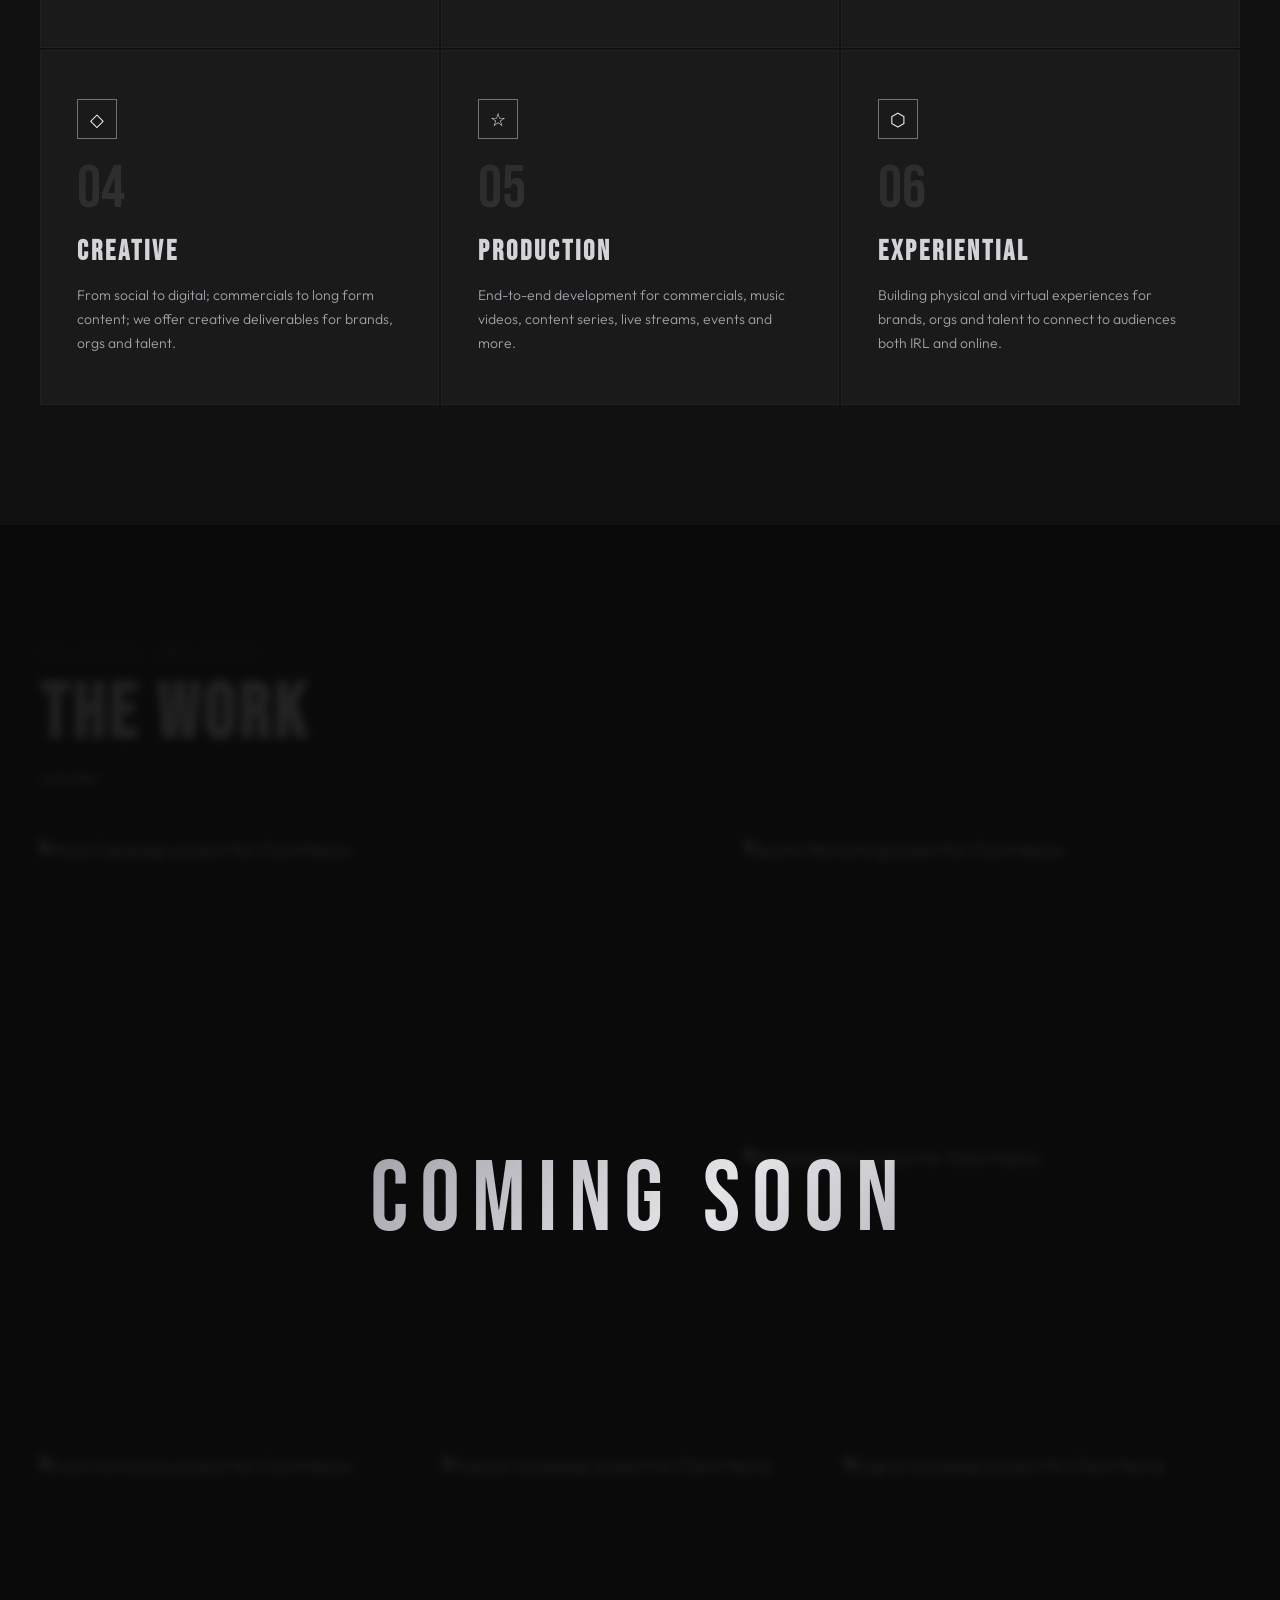
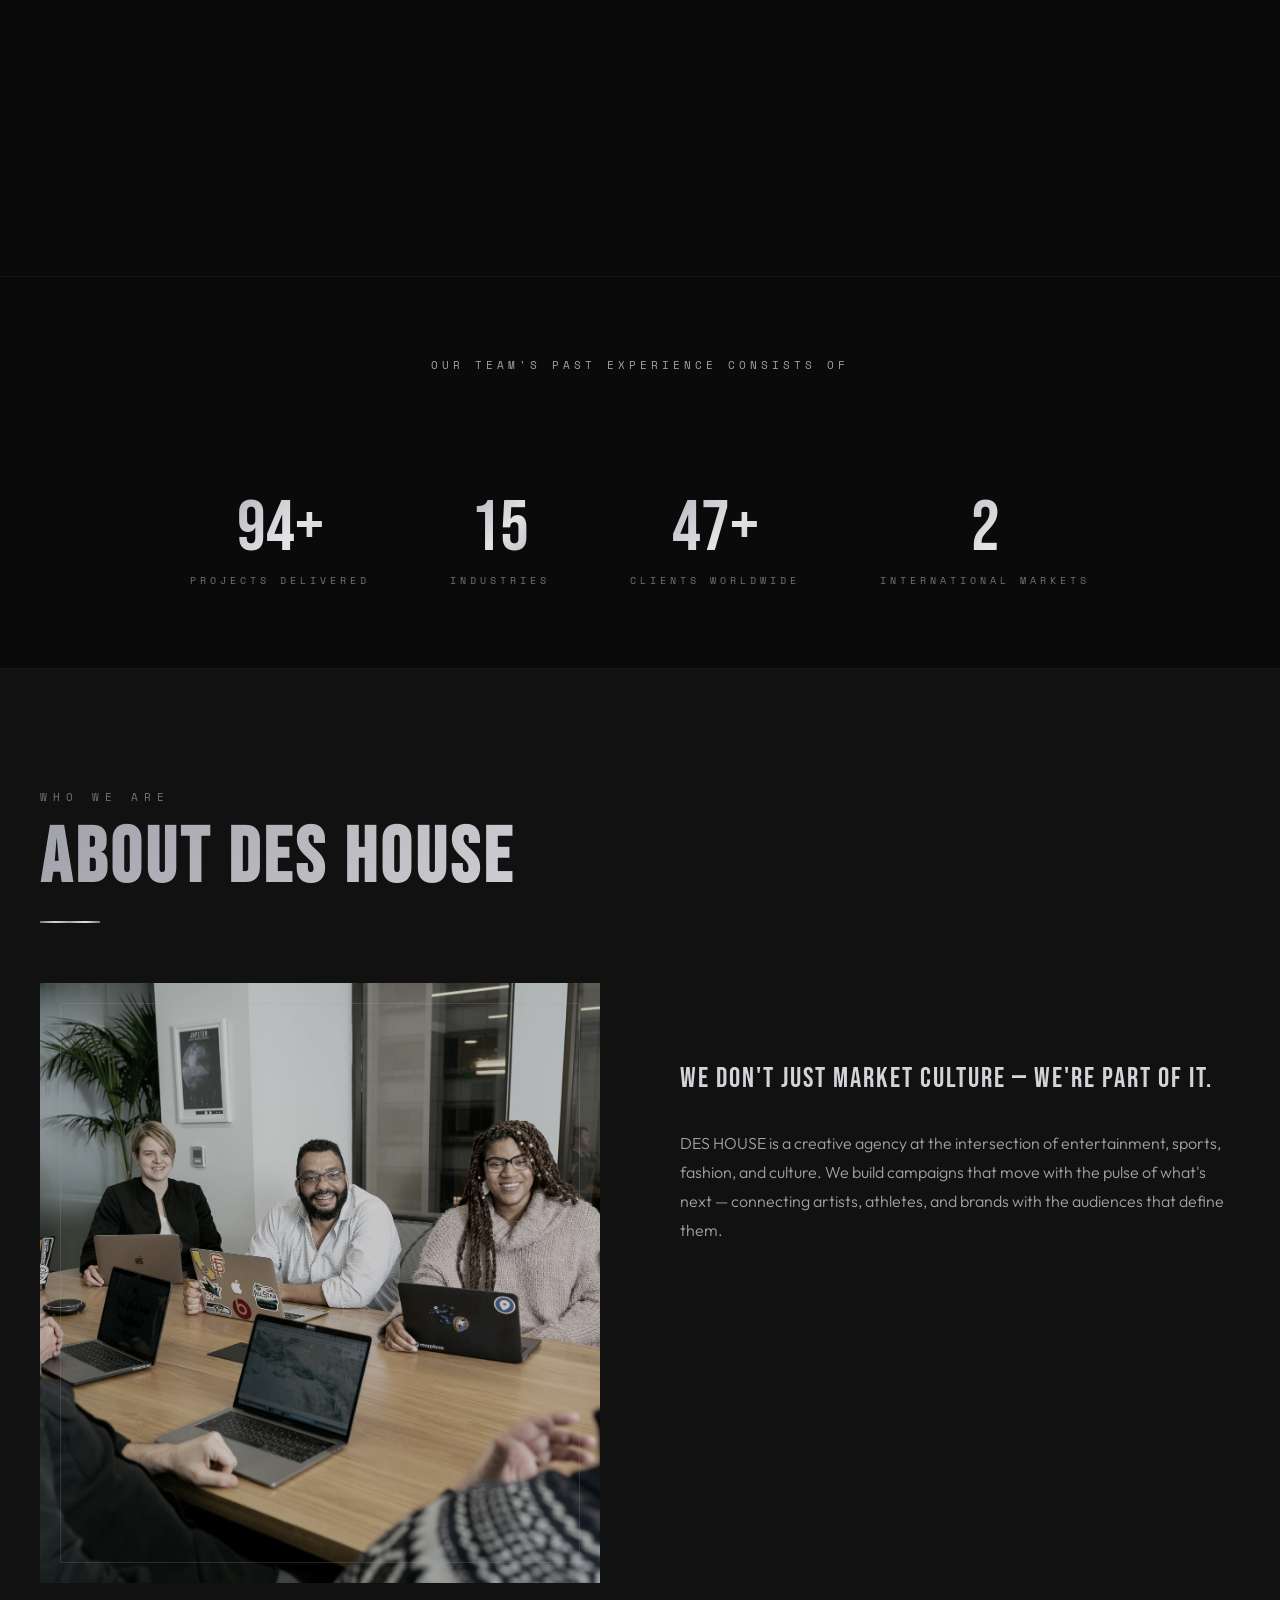
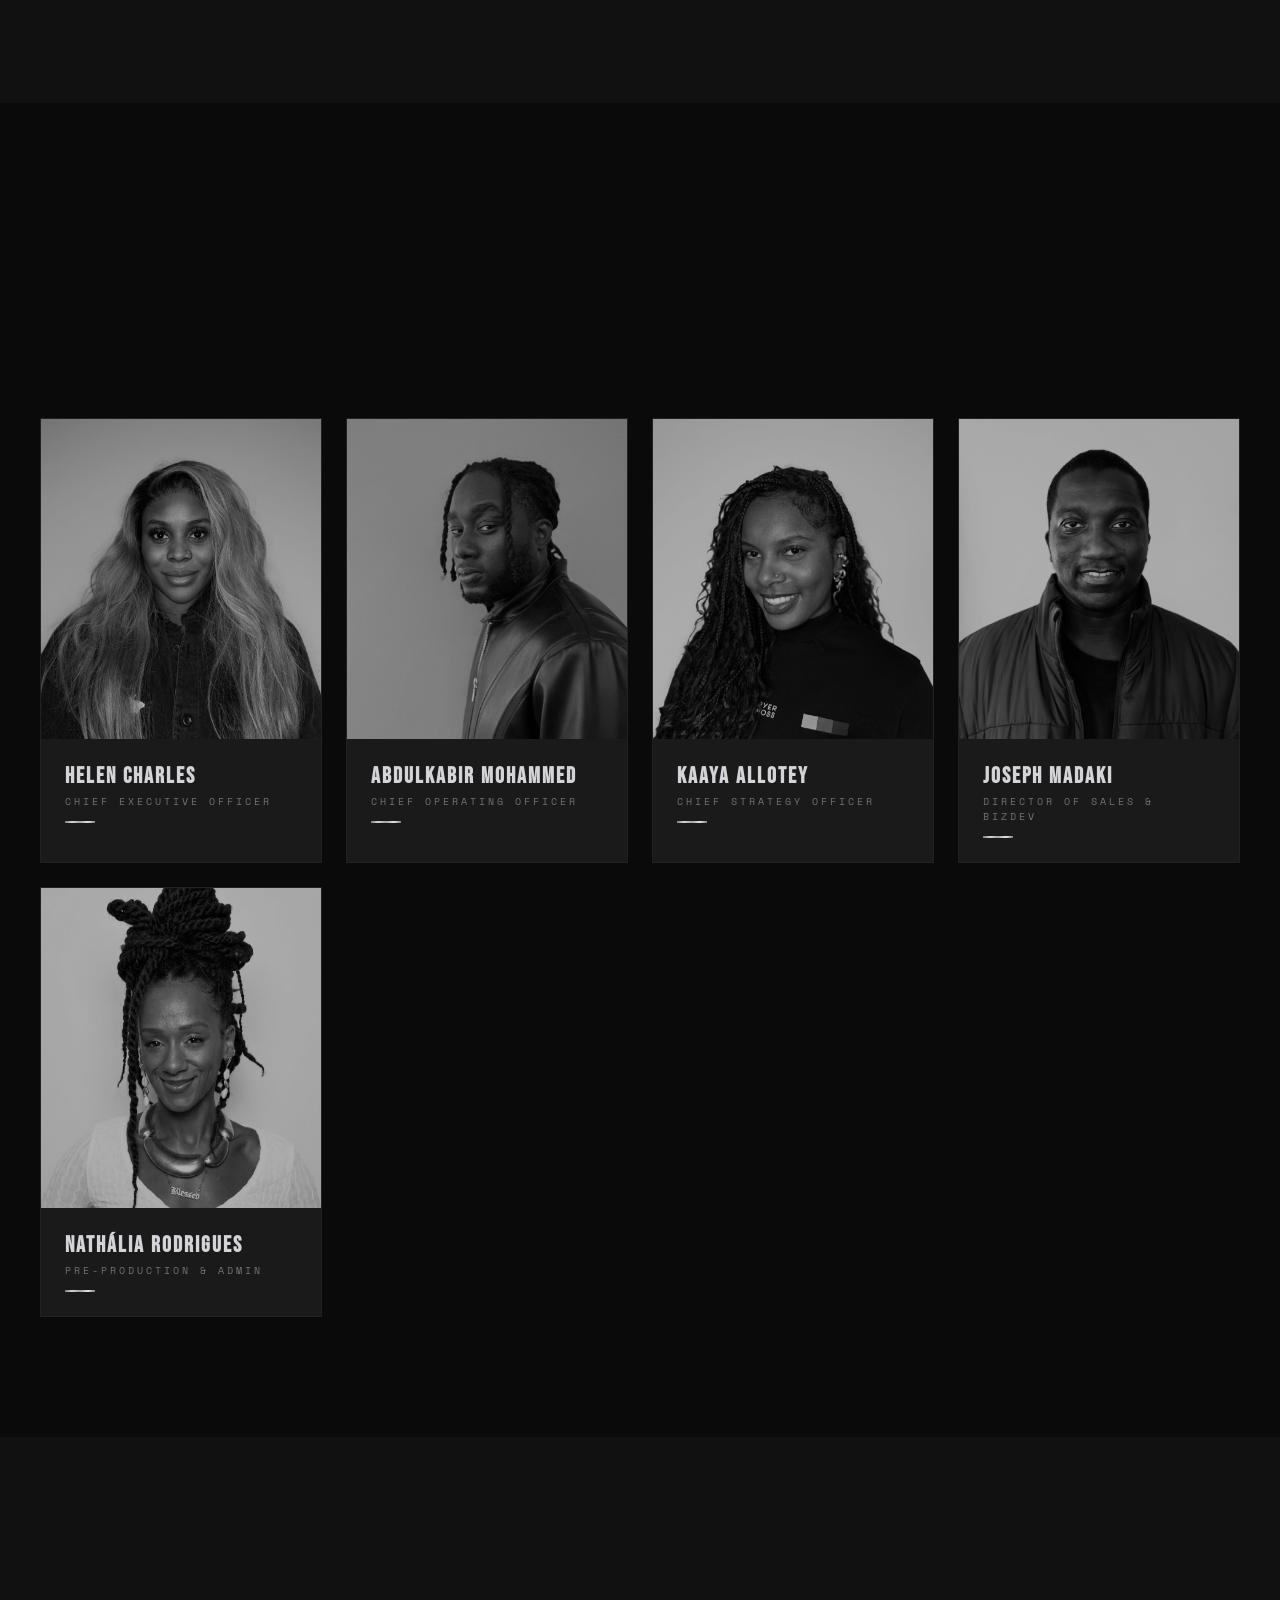
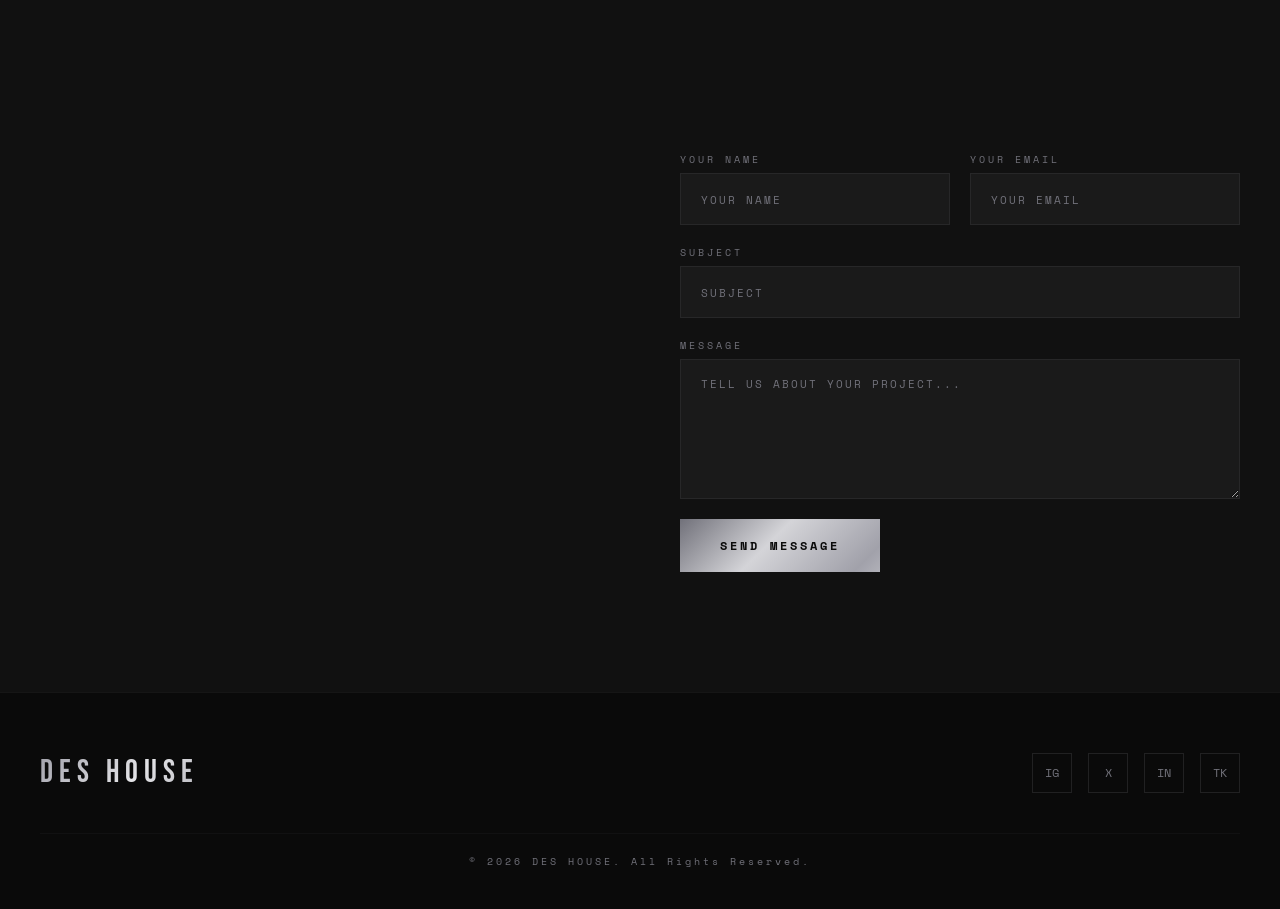
==== commit 887a0139: "Update index.html" ====
--- a/index.html
+++ b/index.html
@@ -220,7 +220,7 @@
     <div class="section-divider reveal reveal-delay-2" aria-hidden="true"></div>
     <div class="about-grid">
       <div class="about-img-wrap reveal">
-        <img src="https://images.unsplash.com/photo-1522071820081-009f0129c71c?w=900&q=80" alt="The DES HOUSE team collaborating in a creative workspace" loading="lazy" width="900" height="600">
+        <img src="assets/Team.jpg" alt="The DES HOUSE team collaborating in a creative workspace" loading="lazy" width="900" height="600">
         <div class="about-frame" aria-hidden="true"></div>
       </div>
       <div class="about-text">
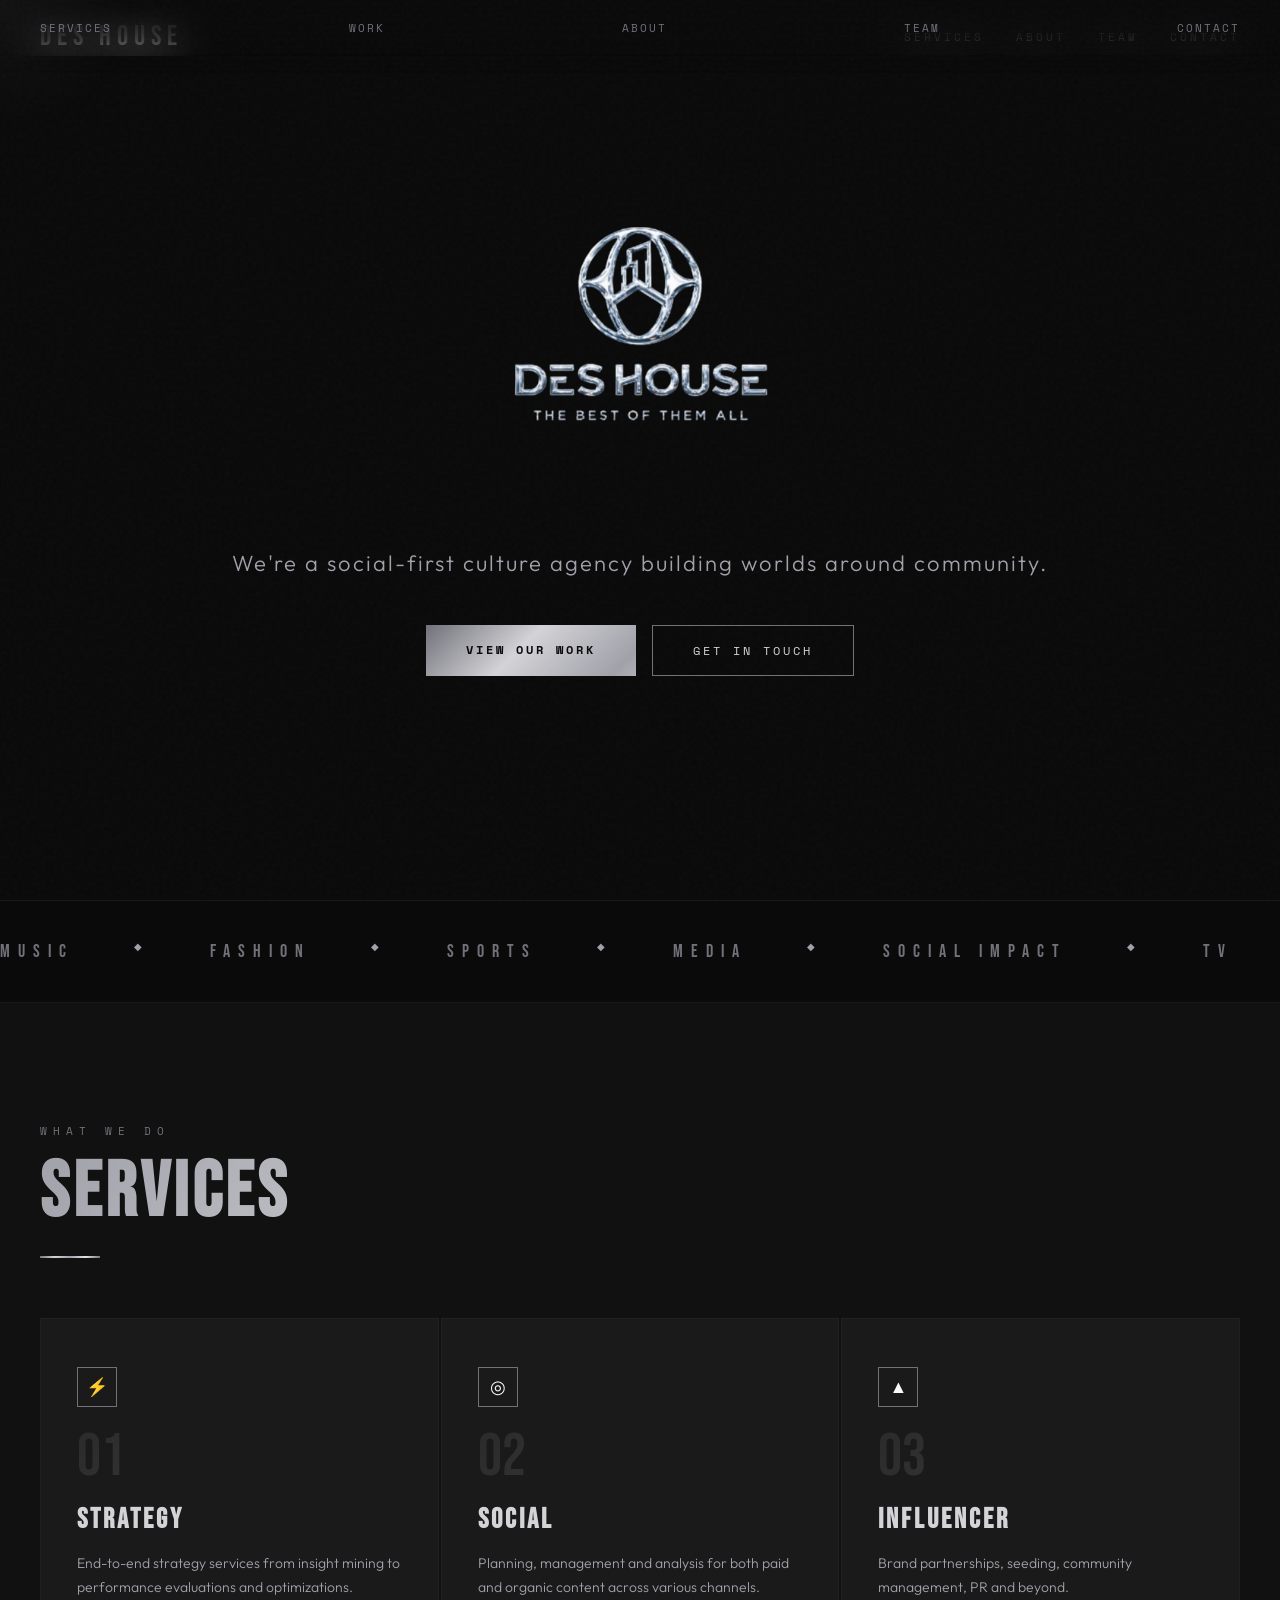
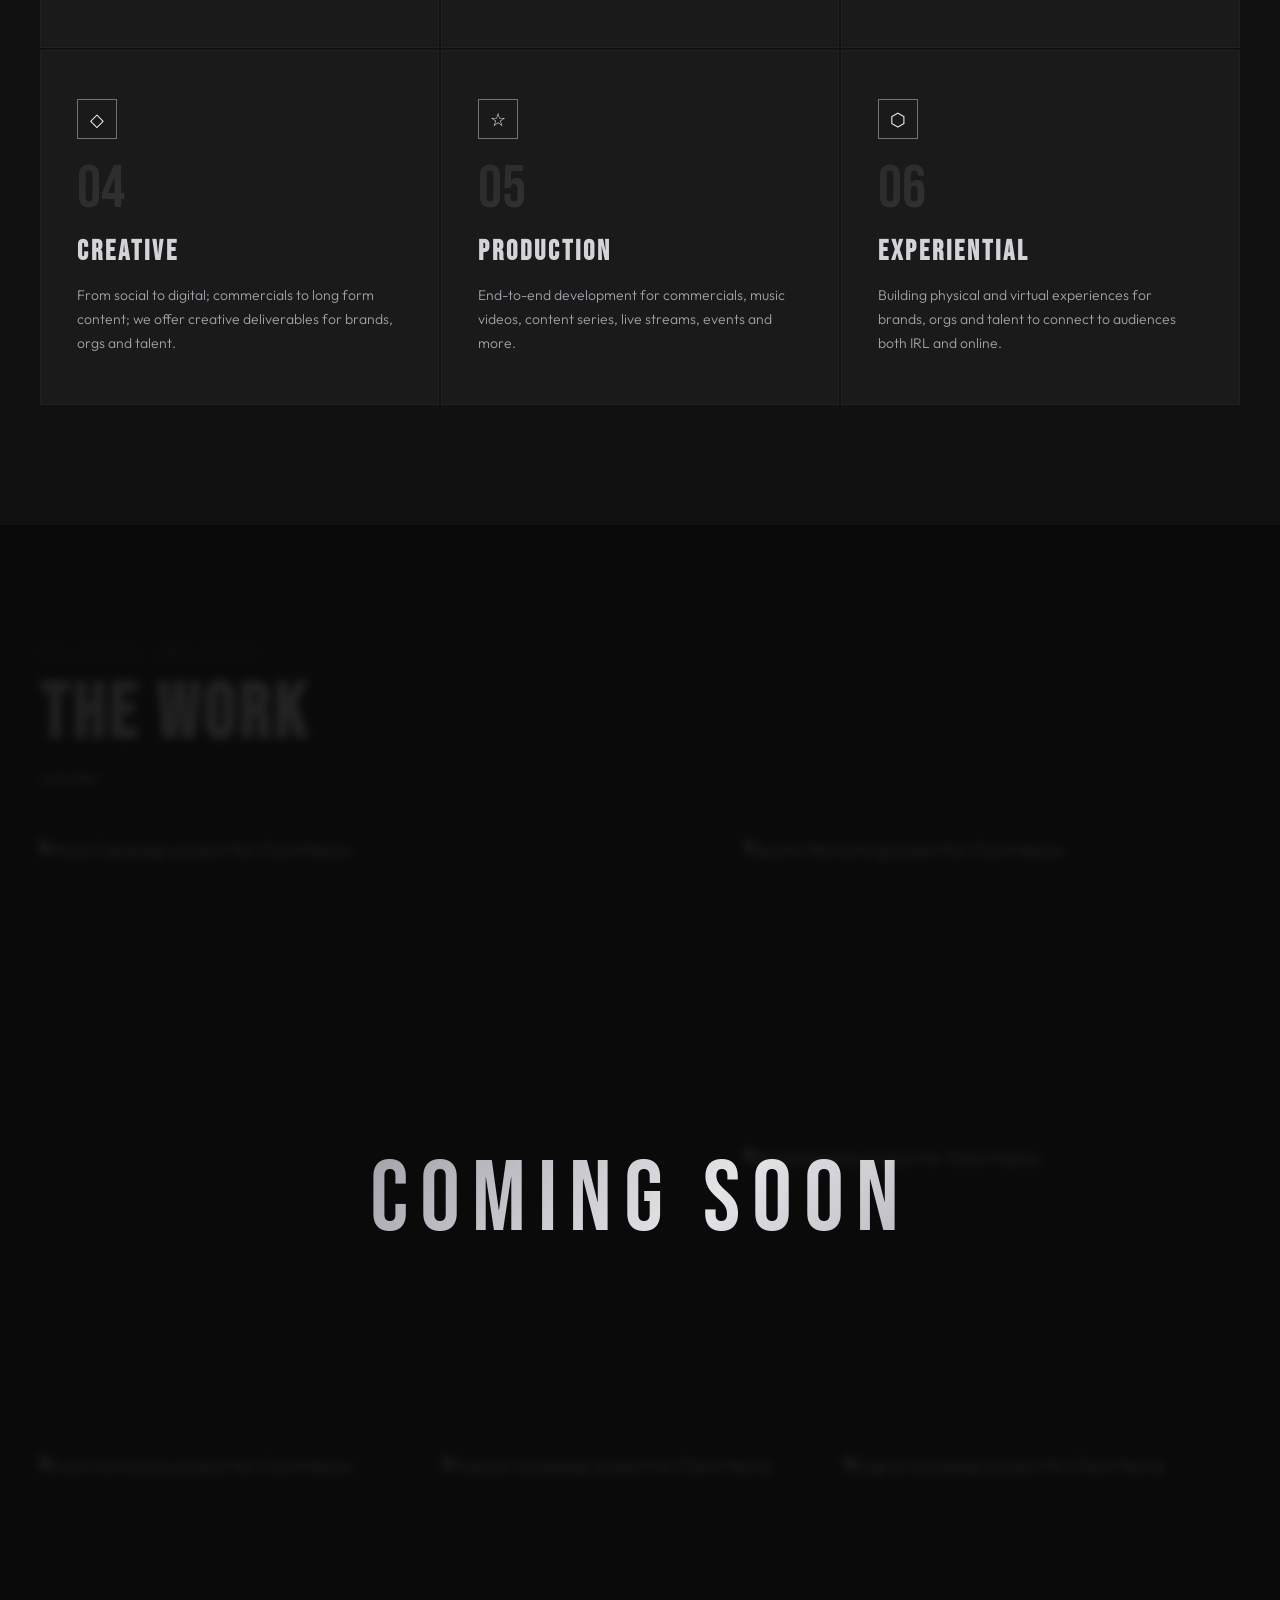
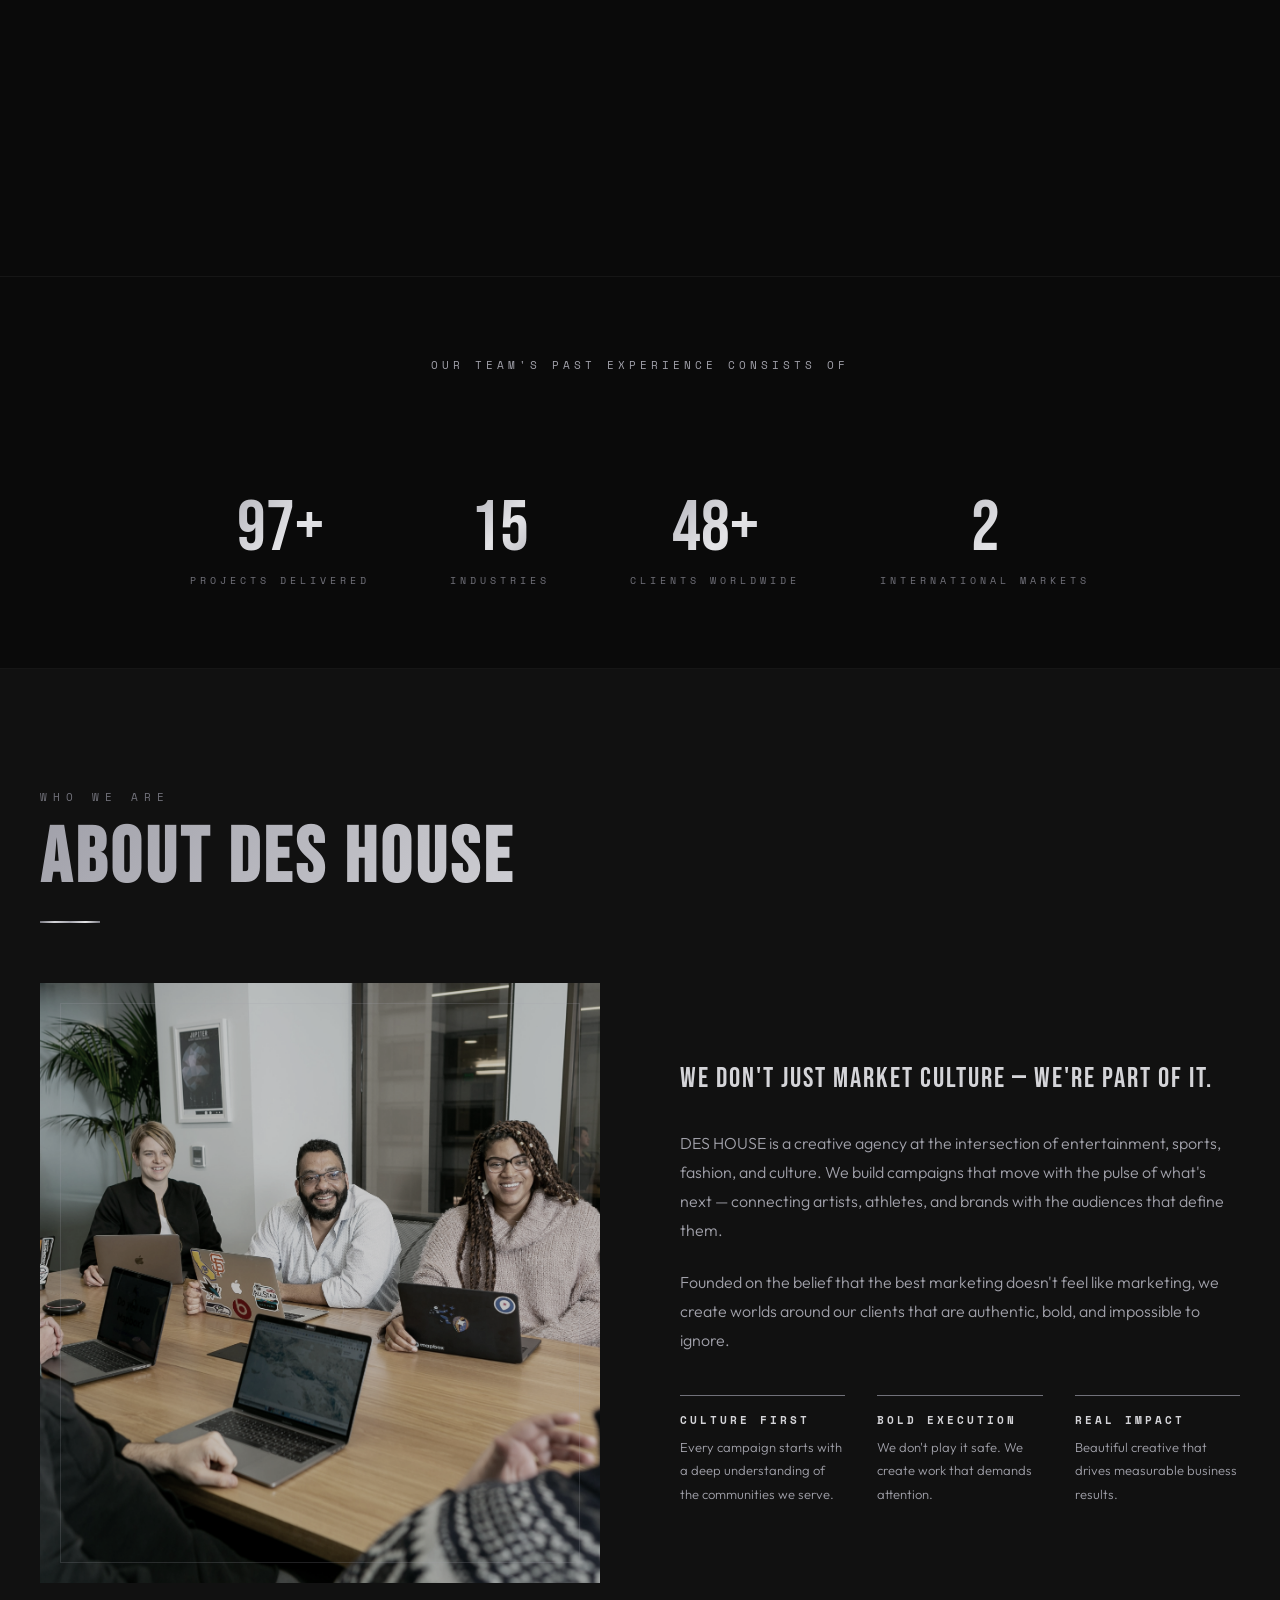
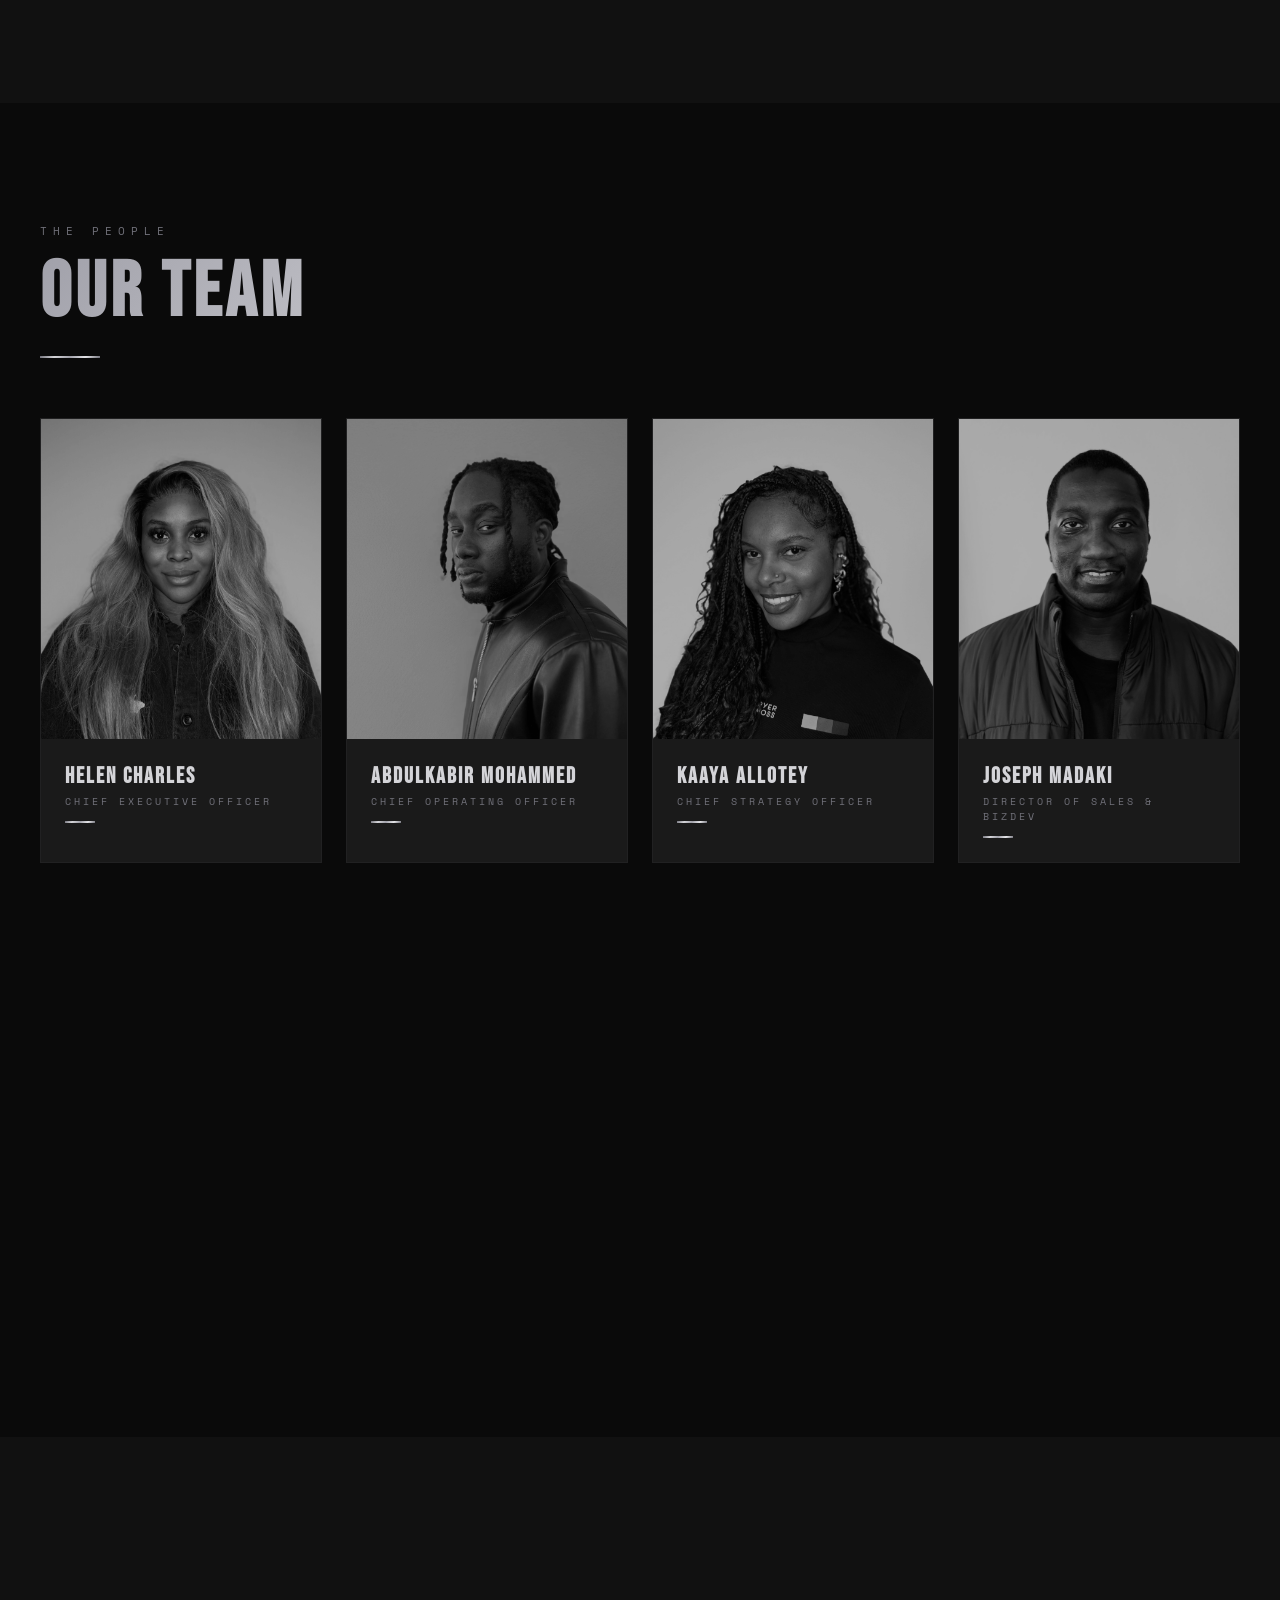
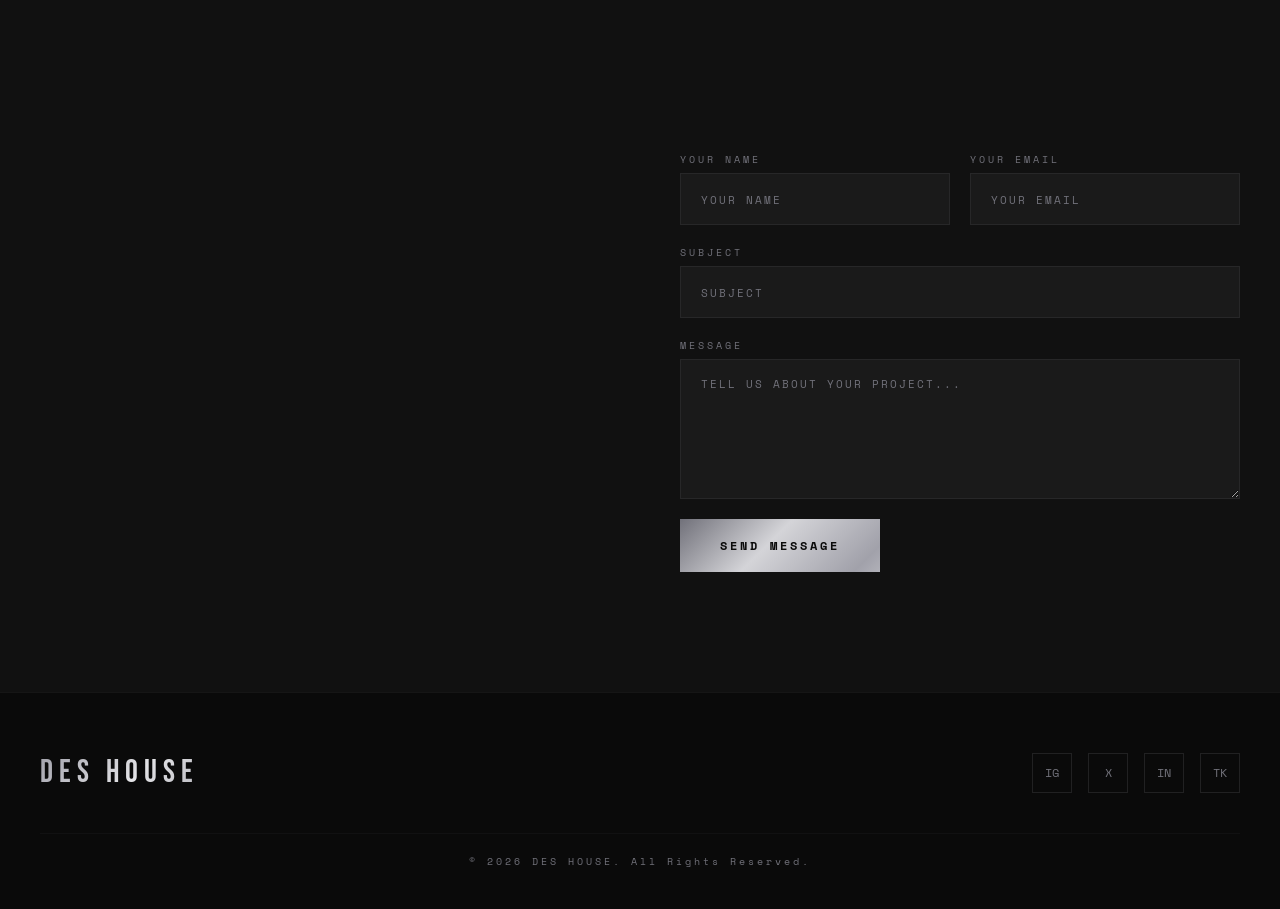
==== commit a1cf2d6b: "Update index.html" ====
--- a/index.html
+++ b/index.html
@@ -296,7 +296,7 @@
         <a href="#contact">Contact</a>
       </nav>
       <div class="footer-soc" aria-label="Social media links">
-        <a class="footer-s" href="https://www.instagram.com/d.e.s.house?utm_source=ig_web_button_share_sheet&igsh=ZDNlZDc0MzIxNw==" aria-label="Instagram" rel="noopener noreferrer">IG</a>
+        <a class="footer-s" href="https://instagram.com/d.e.s.house" aria-label="Instagram" rel="noopener noreferrer">IG</a>
         <a class="footer-s" href="#" aria-label="X / Twitter" rel="noopener noreferrer">X</a>
         <a class="footer-s" href="#" aria-label="LinkedIn" rel="noopener noreferrer">IN</a>
         <a class="footer-s" href="#" aria-label="TikTok" rel="noopener noreferrer">TK</a>
--- a/layout.css
+++ b/layout.css
@@ -138,8 +138,8 @@
 /* --- Hero --- */
 
 .hero-logo {
-  max-width: 520px;
-  max-height: 260px;
+  max-width: 680px;
+  max-height: 380px;
   width: 80%;
   height: auto;
   margin: 0 auto;
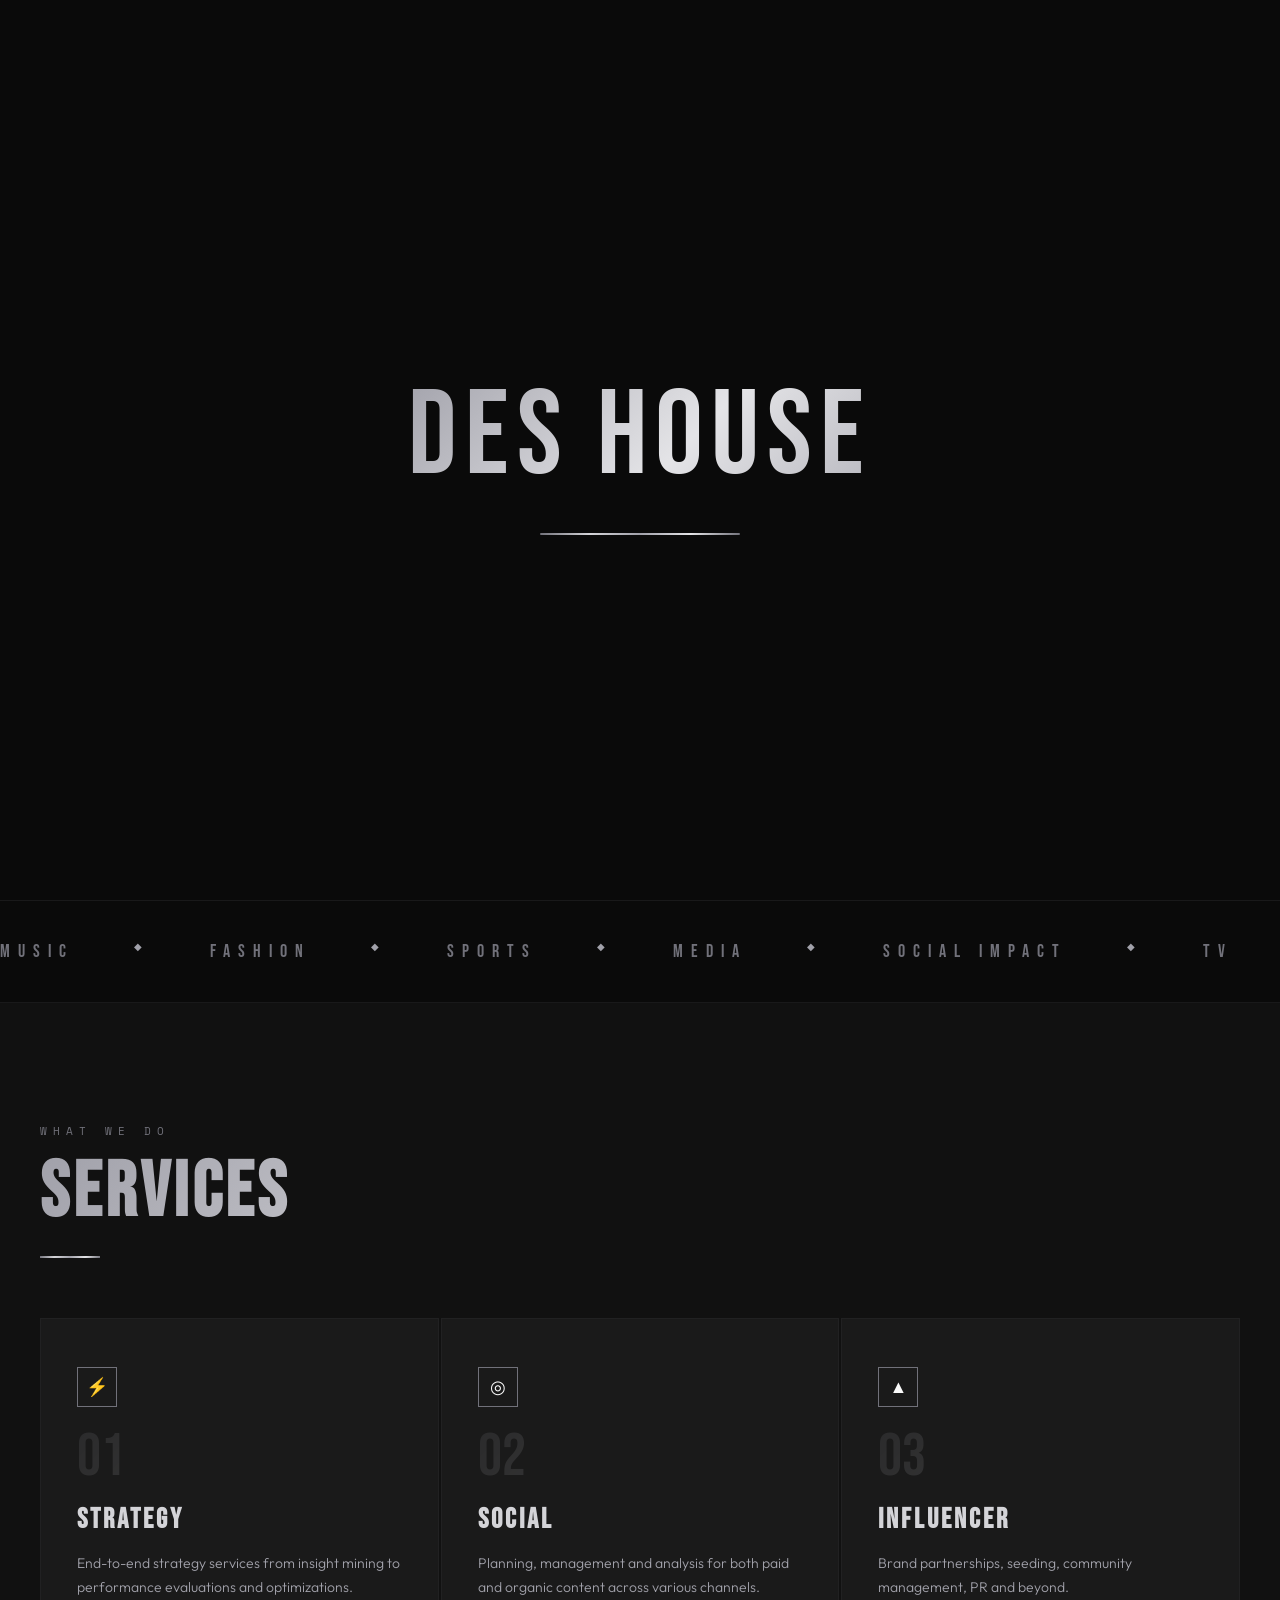
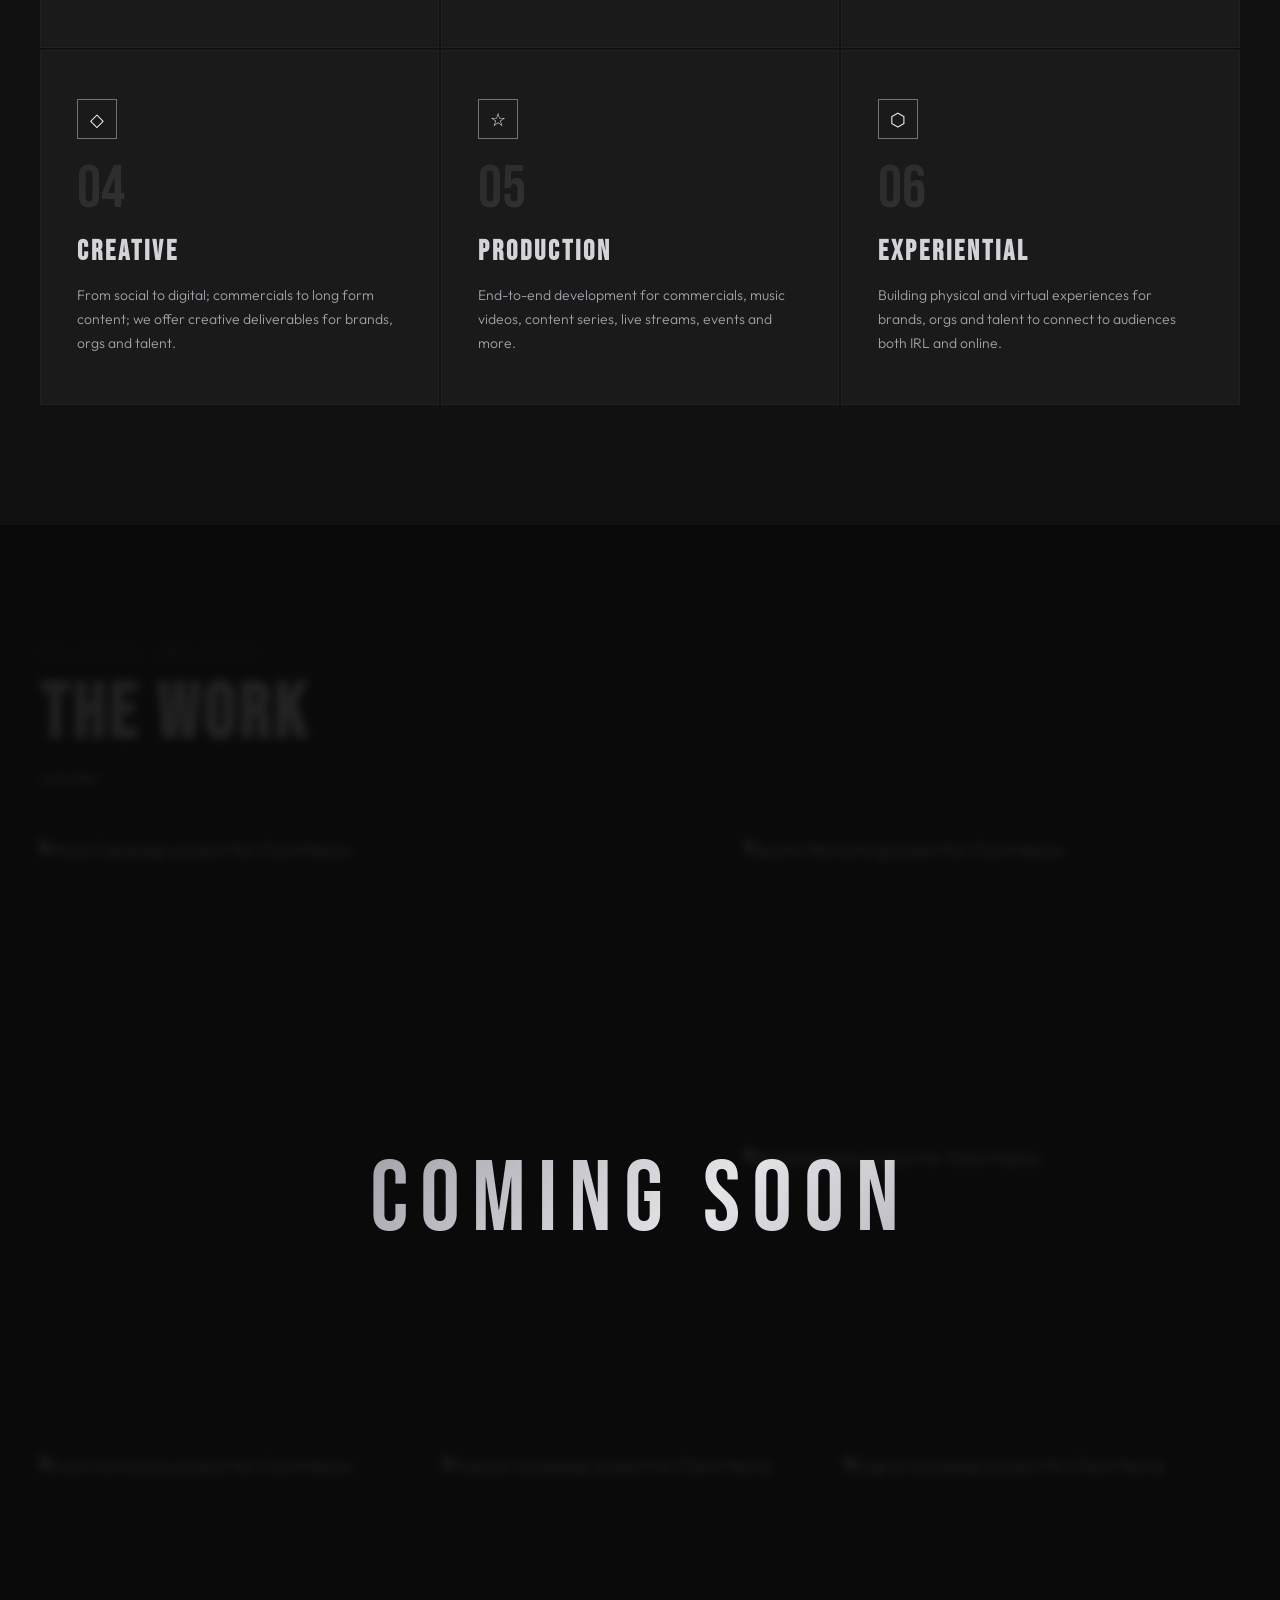
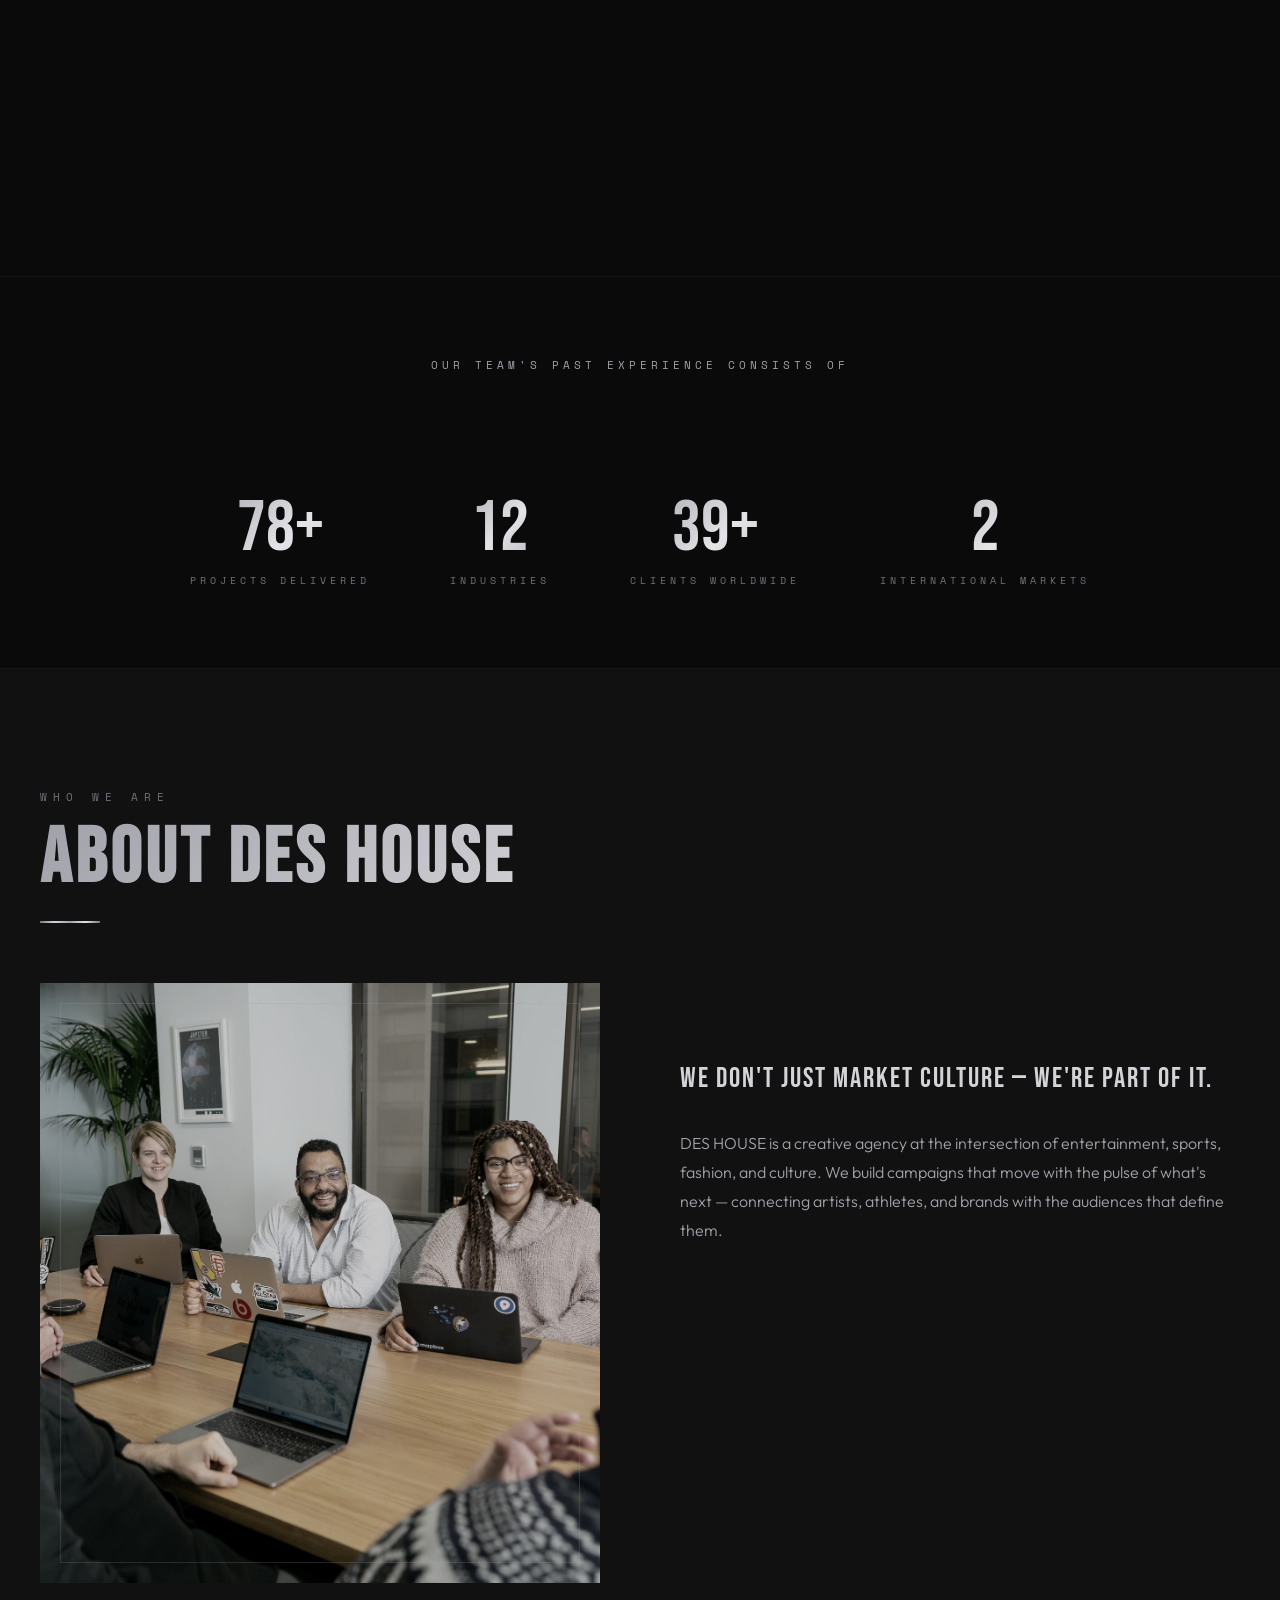
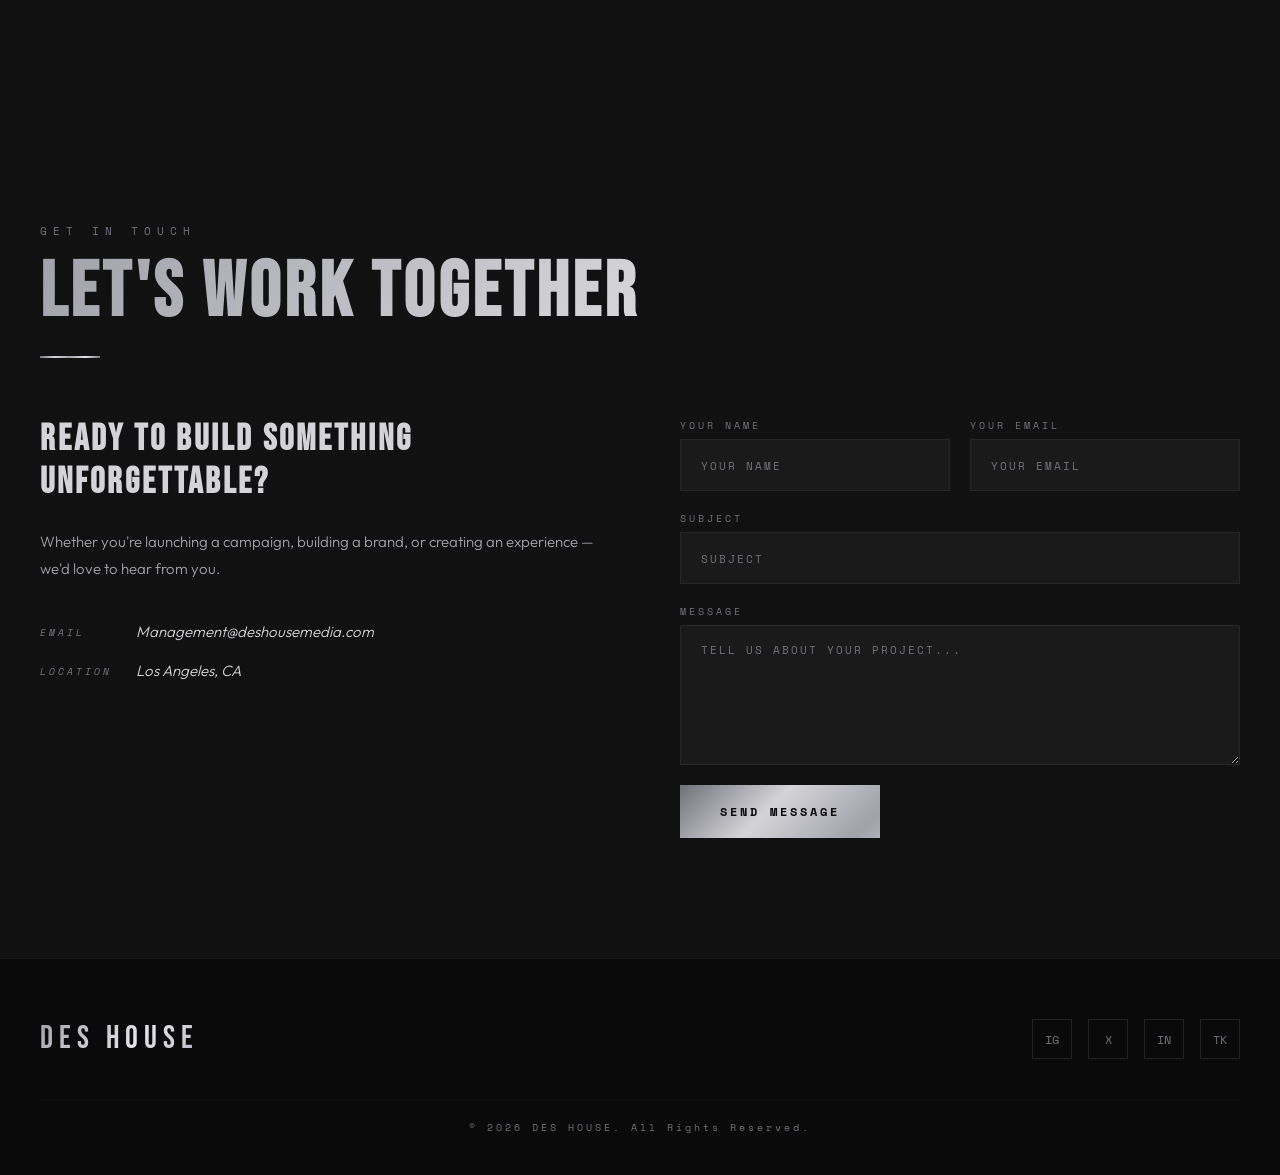
==== commit f8667f02: "Update index.html" ====
--- a/index.html
+++ b/index.html
@@ -236,13 +236,14 @@
     </div>
   </section>
 
-  <!-- TEAM -->
+  <!-- TEAM 
   <section id="team" aria-labelledby="team-heading">
     <p class="section-label reveal">The People</p>
     <h2 class="section-title reveal reveal-delay-1" id="team-heading">Our Team</h2>
     <div class="section-divider reveal reveal-delay-2" aria-hidden="true"></div>
     <div class="team-grid" id="teamGrid" aria-label="Team members"></div>
   </section>
+  -->
 
   <!-- CONTACT -->
   <section id="contact" aria-labelledby="contact-heading">
